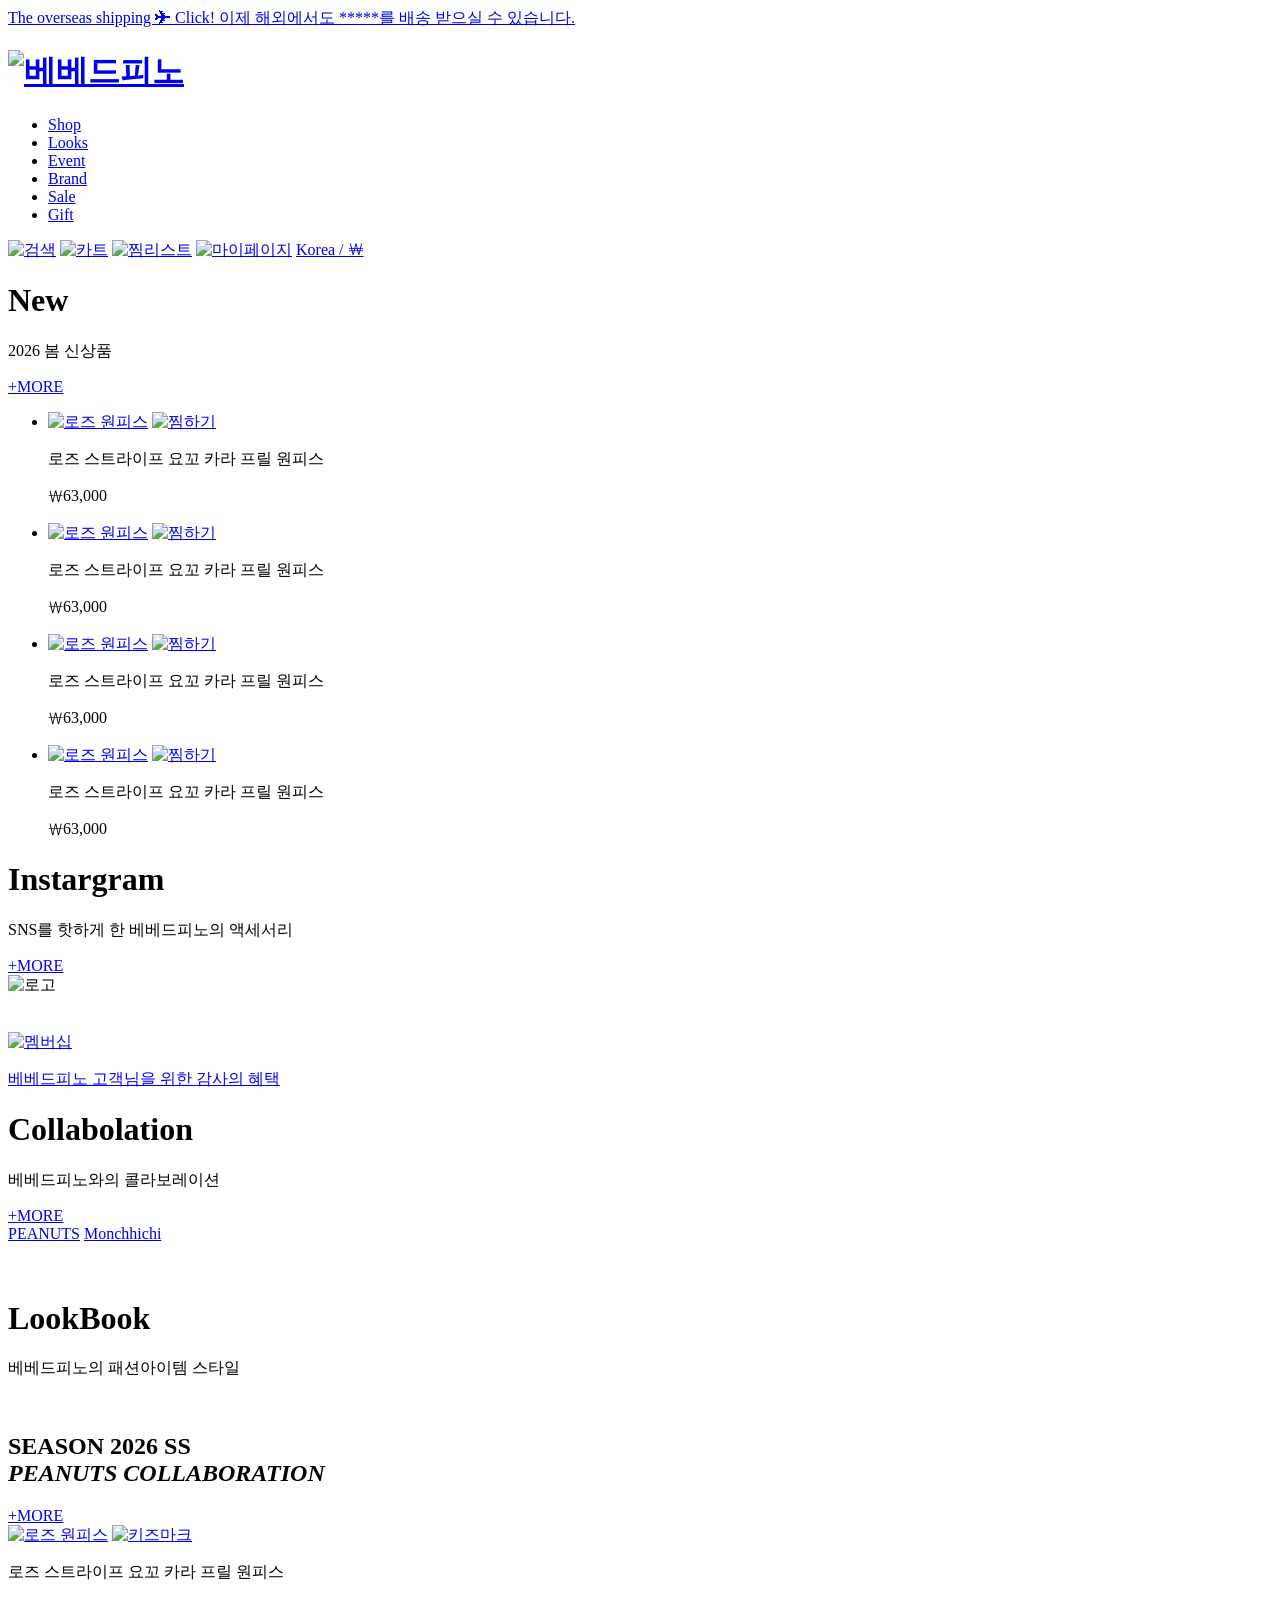
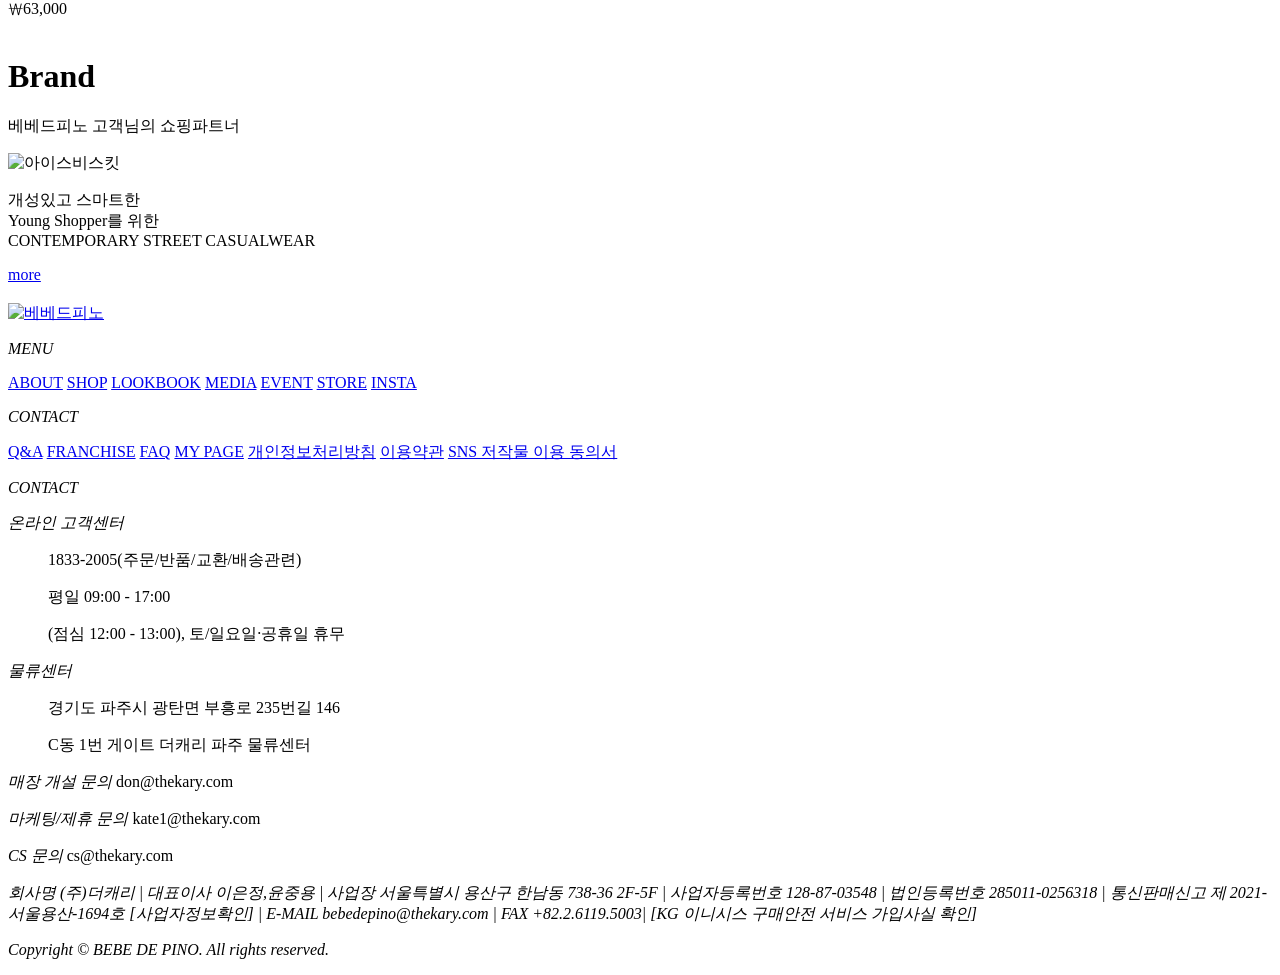
==== index.html @ 5860787b "test" ====
<!DOCTYPE html>
<html lang="ko">
<head>
    <meta charset="UTF-8">
    <meta name="description" content="설렘과 행복 가득한 동화 같은 브랜드.">
    <meta name="keywords" content="아동복, 아기옷, 유아복, 아이들옷, 아이들 유행">
    <link rel="shortcut icon" href="./img/common/logo_r.png" type="image/x-icon">
    <meta name="viewport" content="width=device-width, initial-scale=1.0">
    <title> (포트폴리오) | BxBx Dx xIxO</title>
    <!-- 플러그인, 웹글꼴 연결 -->
    <!-- 개별 사용자 디자인 파일 -->
    <!--swiper 필수 css cdn 연결-->
    <link rel="stylesheet" href="https://unpkg.com/swiper/swiper-bundle.css">
    <link rel="stylesheet" href="https://unpkg.com/swiper/swiper-bundle.min.css">
    <!--swiper 필수 JS cdn 연결-->
    <script src="https://unpkg.com/swiper/swiper-bundle.js"></script>
    <script src="https://unpkg.com/swiper/swiper-bundle.min.js"></script>
    <link rel="stylesheet" href="./styles/reset.css">
    <link rel="stylesheet" href="./styles/common.css">
    <link rel="stylesheet" href="./styles/index.css">
    <link rel="stylesheet" href="./styles/responsive.css">
    <script src="./scripts/common.js" defer></script>
    <script src="./scripts/index.js" defer></script>
</head>
<body>
    <div class="tie_bnr">
        <a href="#">The overseas shipping ✈ Click! 이제 해외에서도 *****를 배송 받으실 수 있습니다.</a>
    </div>
    <div id="wrap">
        <header>
            <div class="top_bnr">
                <div class="bnr_left">
                    <h1>
                        <a href="#" class="bblogo">
                            <img src="./img/common/bb_logo_blk.svg" alt="베베드피노">
                        </a>
                    </h1>
                    <ul class="category">
                        <li><a href="#">Shop</a></li><!-- 테스트 -->
                        <li><a href="#">Looks</a></li>
                        <li><a href="#">Event</a></li>
                        <li><a href="#">Brand</a></li>
                        <li><a href="#">Sale</a></li>
                        <li><a href="#">Gift</a></li>
                    </ul>
                </div>
                <div class="bnr_right">
                    <a href="#"><img src="./img/common/bnr_search.png" alt="검색"></a>
                    <a href="#"><img src="./img/common/bnr_cart.png" alt="카트"></a>
                    <a href="#"><img src="./img/common/bnr_wish.png" alt="찜리스트"></a>
                    <a href="#"><img src="./img/common/bnr_profile.png" alt="마이페이지"></a>
                    <a href="#">Korea / ￦</a>
                </div>
            </div>
            <div id="hero_bnr">
                <div class="swiper heroswiper">
                    <div class="swiper-wrapper">
                        <div class="swiper-slide slide1"></div>
                    </div>
                    <div class="pagi_bar">
                        <div class="pagination pg"></div>
                        <div class="bar bg">
                            <span class="bar"></span>
                        </div>
                    </div>
                </div>
            </div>
        </header>
        <main>
            <div id="new_product" class="section">
                <div class="title">
                    <div class="title_info">
                        <h1>New</h1>
                        <p>2026 봄 신상품</p>
                    </div>
                    <a href="#" class="more_btn"><u>+MORE</u></a>
                </div>
                <div class="container">
                    <ul class="product_new"> <!-- 상품리스트 예시용 1개 -->
                        <li>
                            <div class="p_img">
                                <a href="#" class="new_img"><img src="./img/product/new_01.png" alt="로즈 원피스"></a>
                                <a href="#" class="wish_btn"><img src="./img/product/zzim_btn.svg" alt="찜하기"></a>
                            </div>
                            <div class="p_info">
                                <p>로즈 스트라이프 요꼬 카라 프릴 원피스</p>
                                <p class="price">₩63,000</p>
                            </div>
                        </li>
                        <li>
                            <div class="p_img">
                                <a href="#" class="new_img"><img src="./img/product/new_02.png" alt="로즈 원피스"></a>
                                <a href="#" class="wish_btn"><img src="./img/product/zzim_btn_em.svg" alt="찜하기"></a>
                            </div>
                            <div class="p_info">
                                <p>로즈 스트라이프 요꼬 카라 프릴 원피스</p>
                                <p class="price">₩63,000</p>
                            </div>
                        </li>
                        <li>
                            <div class="p_img">
                                <a href="#" class="new_img"><img src="./img/product/new_03.png" alt="로즈 원피스"></a>
                                <a href="#" class="wish_btn"><img src="./img/product/zzim_btn_em.svg" alt="찜하기"></a>
                            </div>
                            <div class="p_info">
                                <p>로즈 스트라이프 요꼬 카라 프릴 원피스</p>
                                <p class="price">₩63,000</p>
                            </div>
                        </li>
                        <li>
                            <div class="p_img">
                                <a href="#" class="new_img"><img src="./img/product/new_04.png" alt="로즈 원피스"></a>
                                <a href="#" class="wish_btn"><img src="./img/product/zzim_btn_em.svg" alt="찜하기"></a>
                            </div>
                            <div class="p_info">
                                <p>로즈 스트라이프 요꼬 카라 프릴 원피스</p>
                                <p class="price">₩63,000</p>
                            </div>
                        </li>
                    </ul>
                </div>
            </div>
            <div id="insta" class="section">
                <div class="title">
                    <div class="title_info">
                        <h1>Instargram</h1>
                        <p>SNS를 핫하게 한 베베드피노의 액세서리</p>
                    </div>
                    <a href="#" class="more_btn"><u>+MORE</u></a>
                </div>
                <div class="container">
                    <div class="r_logo"><img src="./img/common/bb_logo_red.svg" alt="로고"></div>
                    <div class="insta_right">
                        <div class="insta_right_1">
                            <a href="#"><img src="./img/product/insta_01.png" alt=""></a>
                            <a href="#"><img src="./img/product/insta_02.png" alt=""></a>
                            <a href="#"><img src="./img/product/insta_03.png" alt=""></a>
                        </div>
                        <div class="insta_right_2">
                            <a href="#"><img src="./img/product/insta_04.jpg" alt=""></a>
                            <a href="#"><img src="./img/product/insta_05.jpg" alt=""></a>
                            <a href="#"><img src="./img/product/insta_06.jpg" alt=""></a>
                        </div>
                    </div>
                </div>
            </div>
            <div id="members_bnr" class="section">
                <a href="#">
                    <img src="./img/m_bnr.svg" alt="멤버십">
                    <div class="m_line"></div>
                    <p>베베드피노 고객님을 위한 감사의 혜택</p>
                </a>
            </div>
            <div id="collabo" class="section">
                <div class="title">
                    <div class="title_info">
                        <h1>Collabolation</h1>
                        <p>베베드피노와의 콜라보레이션</p>
                    </div>
                    <a href="#" class="more_btn"><u>+MORE</u></a>
                </div>
                <div class="container">
                    <div class="tab_title">
                        <a href="#" class="p_btn active">PEANUTS</a>
                        <a href="#" class="m_btn">Monchhichi</a>
                    </div>
                    <div class="tab_contents">
                        <div class="contents peanuts">
                            <a href="#" class="collabo_mainlink"></a>
                            <div class="card_imgs">
                                <a href="#" class="p_keyring"></a>
                                <a href="#" class="p_cp"></a>
                                <a href="#" class="p_show"></a>
                            </div>
                        </div>
                        <div class="contents moncch">
                            <a href="#" class="collabo_mainlink"><img src="" alt=""></a>
                            <div class="cardimgs">
                                <a href="#"><img src="" alt=""></a>
                                <a href="#"><img src="" alt=""></a>
                                <a href="#"><img src="" alt=""></a>
                            </div>
                        </div>
                    </div>
                </div>
            </div>
            <div id="lookbook" class="section">
                <div class="title">
                    <div class="title_info">
                        <h1>LookBook</h1>
                        <p>베베드피노의 패션아이템 스타일</p>
                    </div>
                </div>
                <div class="container">
                    <div class="lbmain">
                        <a href="#">
                            <img src="./img/looks/look_main.jpg" alt="">
                        </a>
                    </div>
                    <div class="right_wrap">
                        <div class="slide_title">
                            <h2>SEASON 2026 SS<br><em>PEANUTS COLLABORATION</em></h2>
                            <a href="#" class="more_btn"><u>+MORE</u></a>
                        </div>
                        <div class="swiper lb_swiper">
                            <div class="swiper-wrapper">
                                <div class="swiper-slide slide1">
                                    <div class="p_img">
                                        <a href="#" class="pp_img"><img src="./img/looks/lb01.png" alt="로즈 원피스"></a>
                                        <a href="#" class="kidsmark"><img src="./img/looks/kids.png" alt="키즈마크"></a>
                                    </div>
                                    <div class="p_info">
                                        <p>로즈 스트라이프 요꼬 카라 프릴 원피스</p>
                                        <p class="price">₩63,000</p>
                                    </div>
                                </div>
                                <div class="swiper-slide slide2">
                                    <div class="p_img">
                                        <a href="#" class="pp_img"><img src="./img/looks/lb02.png" alt="로즈 원피스"></a>
                                        <a href="#" class="kidsmark"><img src="./img/looks/kids.png" alt="키즈마크"></a>
                                    </div>
                                    <div class="p_info">
                                        <p>로즈 스트라이프 요꼬 카라 프릴 원피스</p>
                                        <p class="price">₩63,000</p>
                                    </div>
                                </div>
                                <div class="swiper-slide slide3">
                                    <div class="p_img">
                                        <a href="#" class="pp_img"><img src="./img/looks/lb03.png" alt="로즈 원피스"></a>
                                    </div>
                                    <div class="p_info">
                                        <p>로즈 스트라이프 요꼬 카라 프릴 원피스</p>
                                        <p class="price">₩63,000</p>
                                    </div>
                                </div>
                                <div class="swiper-slide slide4">
                                    <div class="p_img">
                                        <a href="#" class="pp_img"><img src="./img/looks/lb04.png" alt="로즈 원피스"></a>
                                    </div>
                                    <div class="p_info">
                                        <p>로즈 스트라이프 요꼬 카라 프릴 원피스</p>
                                        <p class="price">₩63,000</p>
                                    </div>
                                </div>
                            </div>
                        </div>
                        <div class="swiper-pagination web_page"></div>
                    </div>
                </div>
            </div>
            <div id="brand" class="section">
                <div class="title">
                    <div class="title_info">
                        <h1>Brand</h1>
                        <p>베베드피노 고객님의 쇼핑파트너</p>
                    </div>
                </div>
                <div class="container">
                    <div class="swiper brandcard">
                        <div class="swiper-wrapper">
                            <div class="swiper-slide slide1">
                                <div class="slide_blk">
                                    <div class="b_logo">
                                        <img src="./img/brand/brand_01_logo.png" alt="아이스비스킷">
                                    </div>
                                    <p class="brand_info">개성있고 스마트한<br>Young Shopper를 위한<br>CONTEMPORARY STREET CASUALWEAR</p>
                                    <a href="#" class="brand_btn"><p>more</p></a>
                                </div>
                            </div>
                            <div class="swiper-slide slide2">
                                <div class="slide_blk">
                                    <div class="b_logo">
                                        <img src="./img/brand/brand_02_logo.png" alt="베베언더웨어">
                                    </div>
                                    <p class="brand_info">베베드피노의 감성에 어울리는<br>키즈 · 어덜트 라인<br>실내&파자마 스타일 브랜드</p>
                                    <a href="#" class="brand_btn"><p>more</p></a>
                                </div>
                            </div>
                            <div class="swiper-slide slide3">
                                <div class="slide_blk">
                                    <div class="b_logo">
                                        <img src="./img/brand/brand_03_logo.png" alt="퓨마키즈">
                                    </div>
                                    <p class="brand_info">뛰어난 기능성과 섬세한 디자인을 갖춘<br>키즈 라인 전문<br>스포츠&라이프스타일 브랜드</p>
                                    <a href="#" class="brand_btn"><p>more</p></a>
                                </div>
                            </div>
                        </div>
                        <div class="pagi_bar">
                            <div class="pagination pg"></div>
                            <div class="bar bg">
                                <span class="bar"></span>
                            </div>
                        </div>
                    </div>
                </div>
            </div>
        </main>
        <footer>
            <div class="line_zone">
                <div class="logozone">
                    <a href="#"><img src="./img/common/bottom_logo_w.png" alt="베베드피노"></a>
                </div>
                <div class="f_line"></div>
                <div class="f_menu">
                    <p><em>MENU</em></p>
                    <div class="f_bundle">
                        <a href="#">ABOUT</a>
                        <a href="#">SHOP</a>
                        <a href="#">LOOKBOOK</a>
                        <a href="#">MEDIA</a>
                        <a href="#">EVENT</a>
                        <a href="#">STORE</a>
                        <a href="#">INSTA</a>
                    </div>
                </div>
                <div class="f_line"></div>
                <div class="f_contact">
                    <p><em>CONTACT</em></p>
                    <div class="f_bundle">
                        <a href="#">Q&A</a>
                        <a href="#">FRANCHISE</a>
                        <a href="#">FAQ</a>
                        <a href="#">MY PAGE</a>
                        <a href="#">개인정보처리방침</a>
                        <a href="#">이용약관</a>
                        <a href="#">SNS 저작물 이용 동의서</a>
                    </div>
                </div>
                <div class="f_line"></div>
                <div class="f_customer">
                    <p><em>CONTACT</em></p>
                    <div class="f_bundle">
                        <div class="c_center">
                            <dl class="center_o">
                                <dt><em>온라인 고객센터</em></dt>
                                <dd><p>1833-2005(주문/반품/교환/배송관련)</p></dd>
                                <dd><p>평일 09:00 - 17:00</p></dd>
                                <dd><p>(점심 12:00 - 13:00), 토/일요일·공휴일 휴무</p></dd>
                            </dl>
                            <dl class="center_m">
                                <dt><em>물류센터</em></dt>
                                <dd><p>경기도 파주시 광탄면 부흥로 235번길 146</p></dd>
                                <dd><p>C동 1번 게이트 더캐리 파주 물류센터</p></dd>
                            </dl>
                        </div>
                        <div class="c_cs">
                            <p><em>매장 개설 문의 </em>don@thekary.com</p>
                            <p><em>마케팅/제휴 문의 </em>kate1@thekary.com</p>
                            <p><em>CS 문의 </em>cs@thekary.com</p>
                        </div>
                    </div>
                </div>
            </div>
            <address>
                <p>회사명 (주)더캐리 | 대표이사 이은정,윤중용 | 사업장 서울특별시 용산구 한남동 738-36 2F-5F | 사업자등록번호 128-87-03548 | 법인등록번호 285011-0256318 | 통신판매신고 제 2021-서울용산-1694호 [사업자정보확인] | E-MAIL bebedepino@thekary.com | FAX +82.2.6119.5003| [KG 이니시스 구매안전 서비스 가입사실 확인]</p>
                <p>Copyright © BEBE DE PINO. All rights reserved.</p>
            </address>
        </footer>
    </div>
</body>
</html>
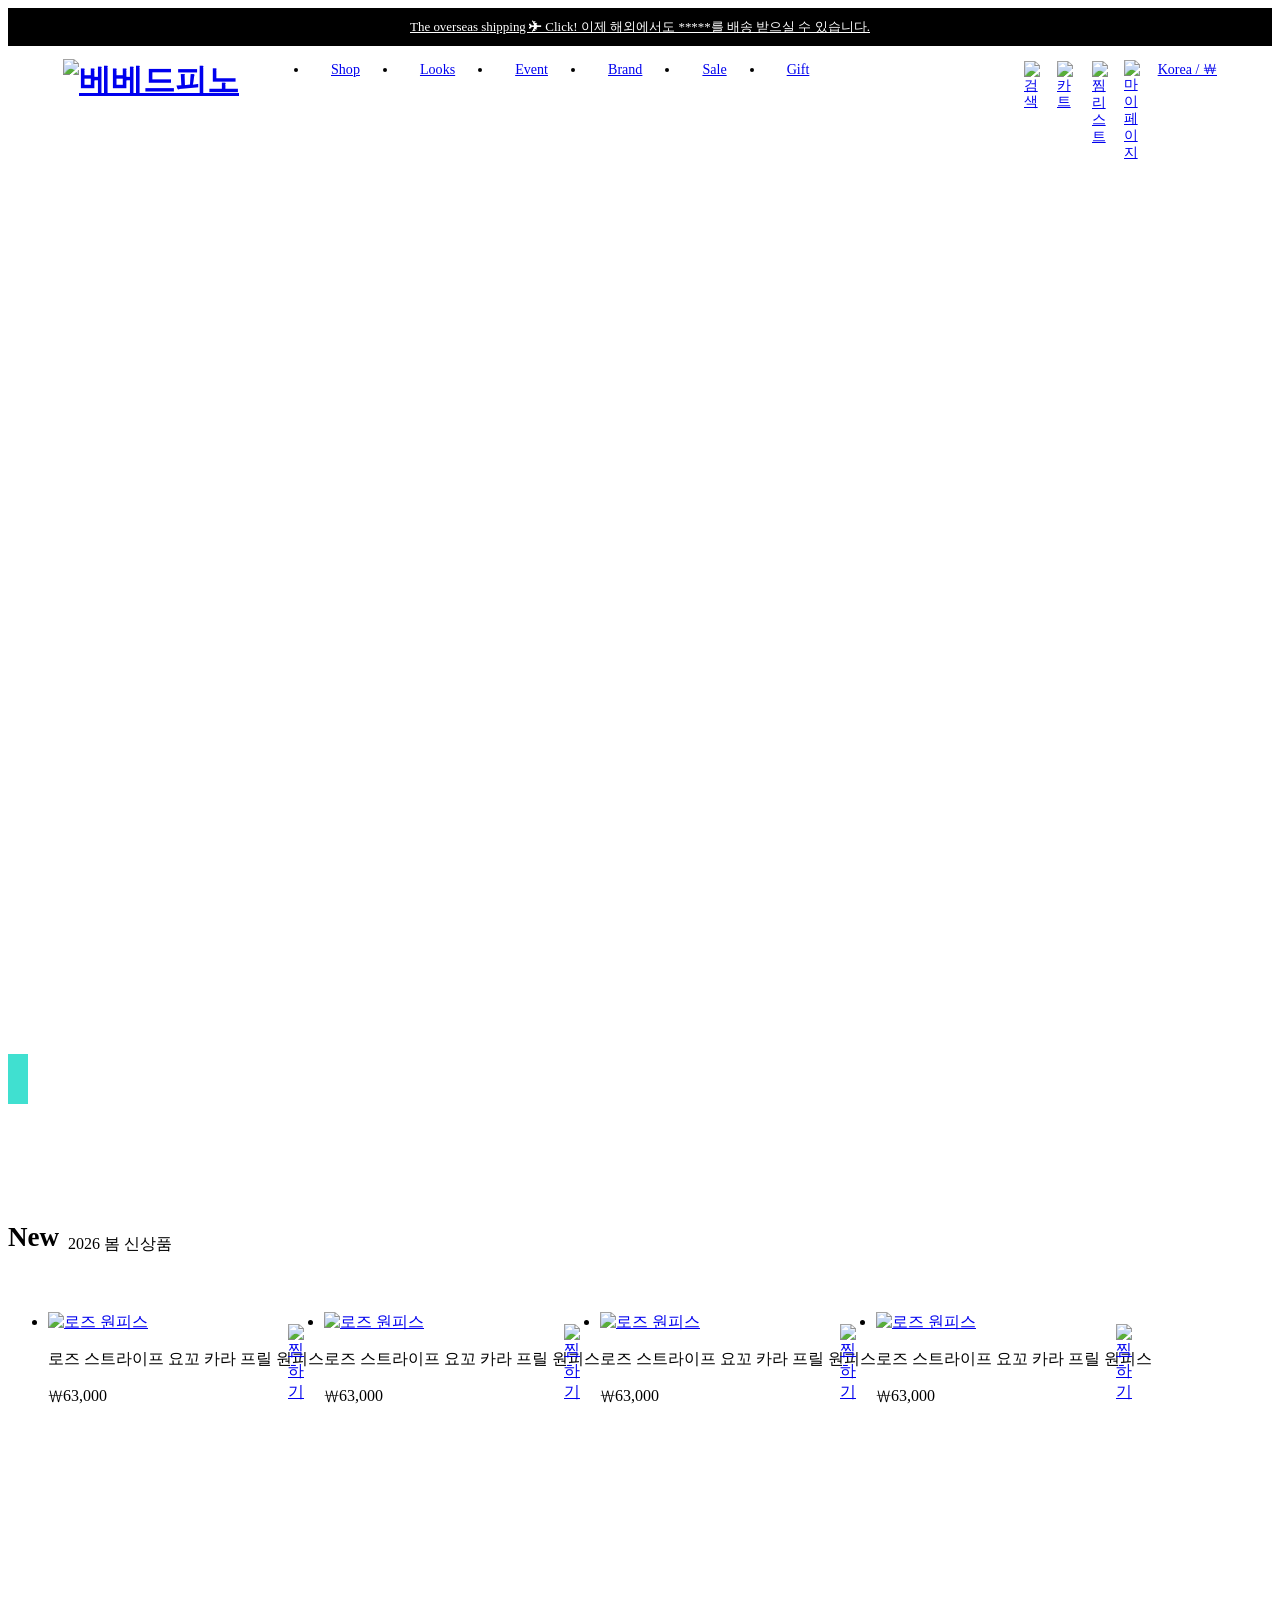
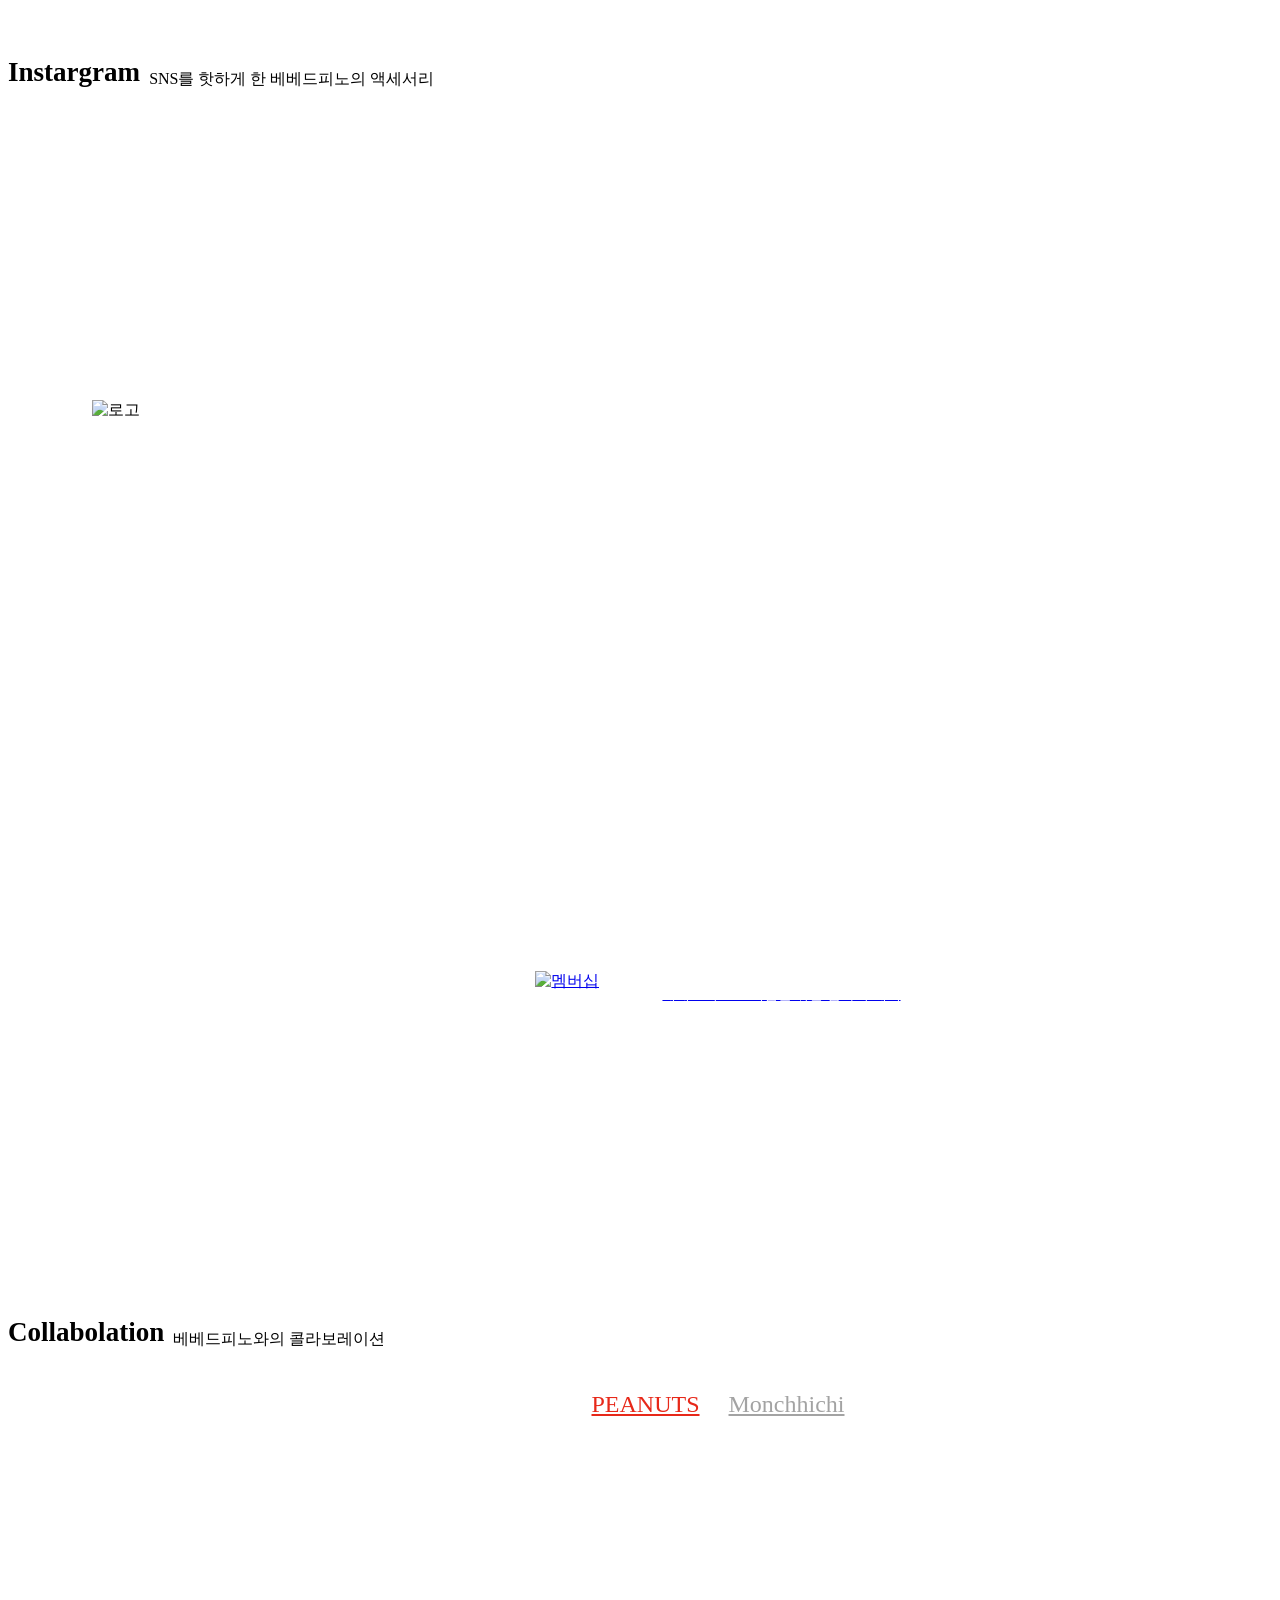
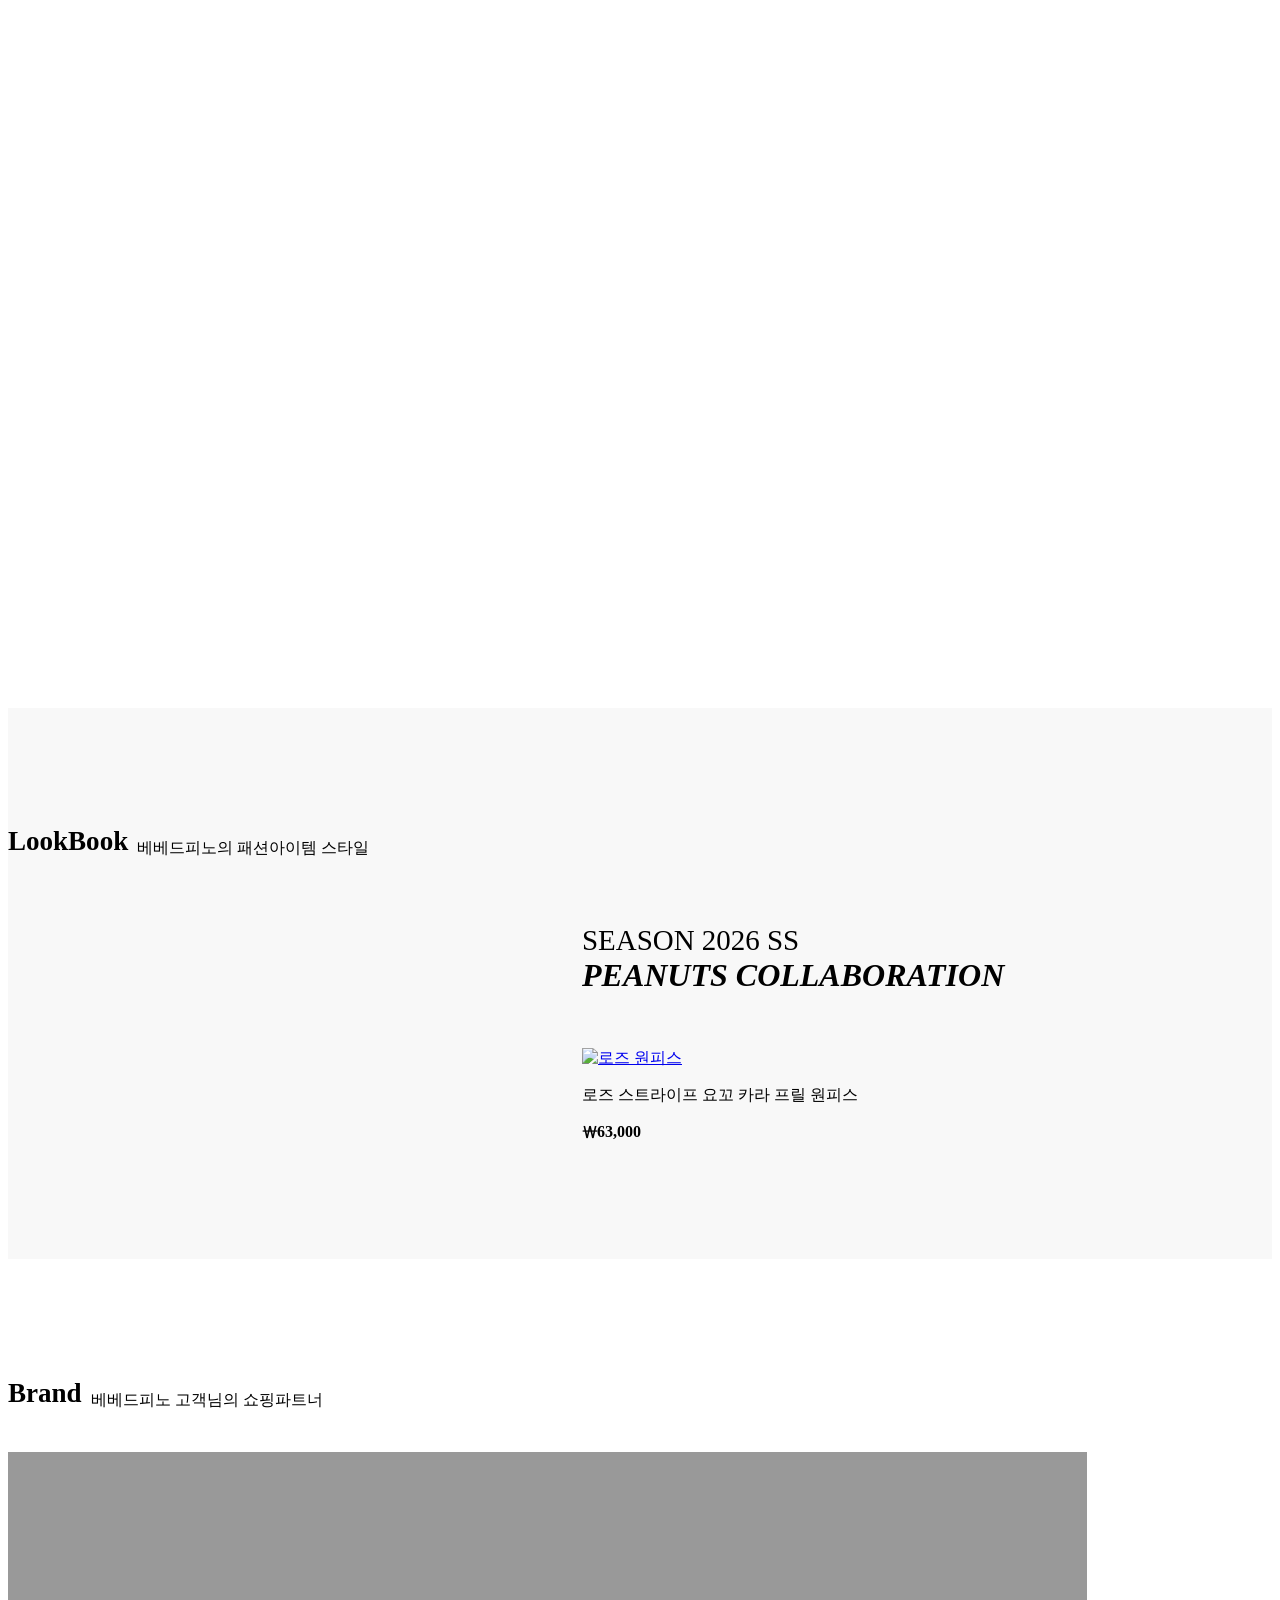
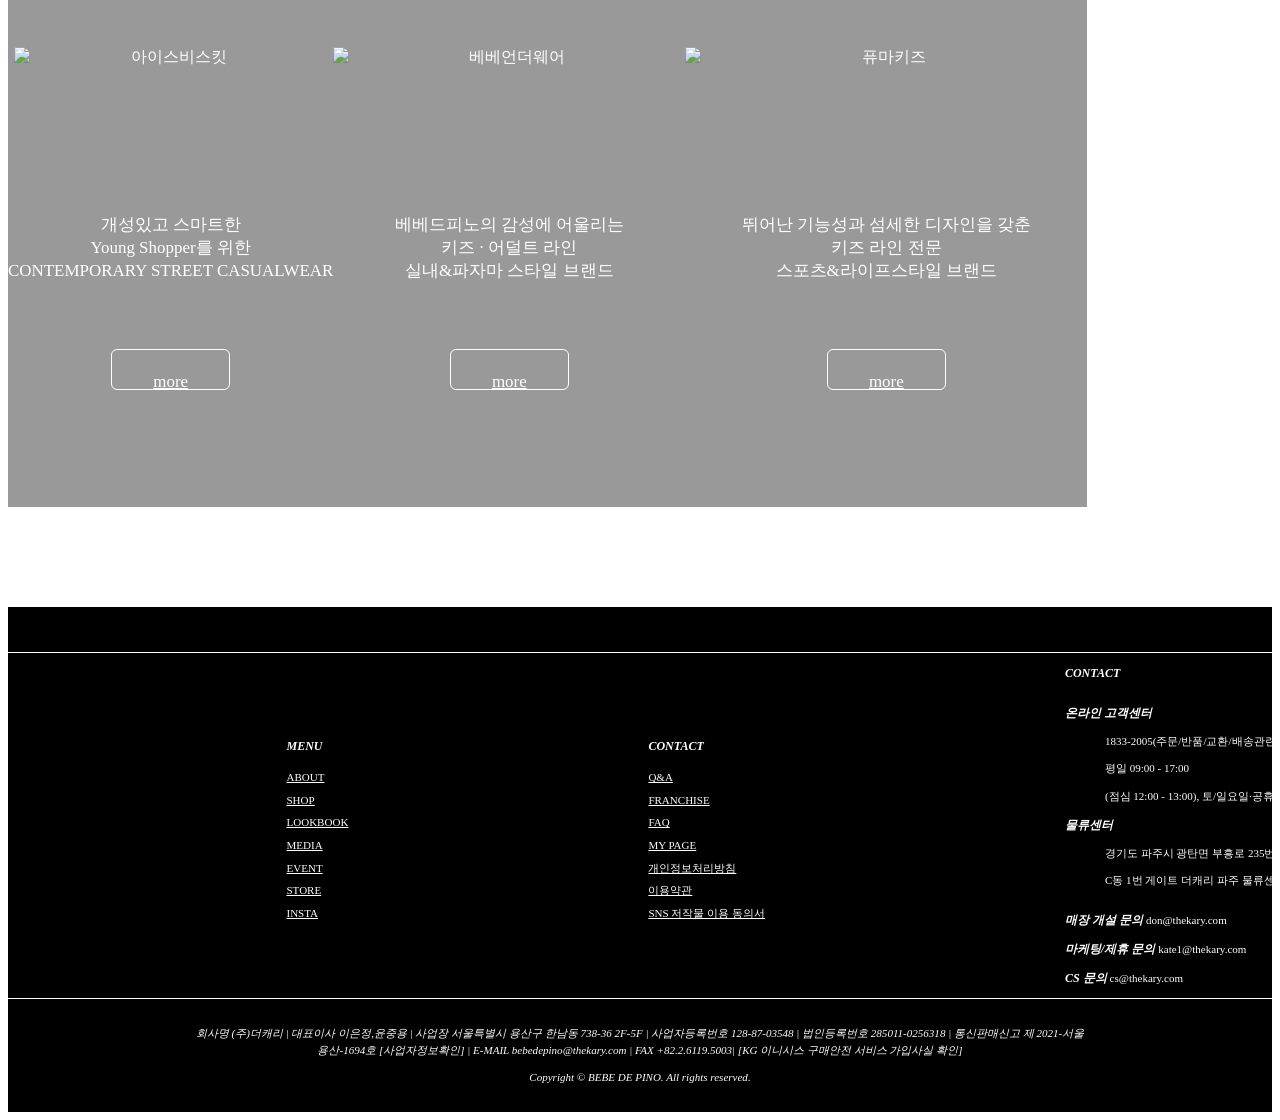
==== commit 56d6f5e7: "test2" ====
--- a/index.html
+++ b/index.html
@@ -35,13 +35,62 @@
                             <img src="./img/common/bb_logo_blk.svg" alt="베베드피노">
                         </a>
                     </h1>
-                    <ul class="category">
-                        <li><a href="#">Shop</a></li><!-- 테스트 -->
-                        <li><a href="#">Looks</a></li>
-                        <li><a href="#">Event</a></li>
-                        <li><a href="#">Brand</a></li>
-                        <li><a href="#">Sale</a></li>
-                        <li><a href="#">Gift</a></li>
+                    <ul class="nav">
+                        <li><a href="#" class="navmain">Shop</a>
+                            <ul class="lnb_depth">
+                                <li><a href="#">신상품</a></li>
+                                <li><a href="#">베스트</a></li>
+                                <li><a href="#">콜라보레이션</a></li>
+                                <li><a href="#">에디션</a></li>
+                                <li><a href="#">웨어</a>
+                                    <ul class="lnb_depth_2">
+                                        <li><a href="#">신생아</a></li>
+                                        <li><a href="#">베이비</a></li>
+                                        <li><a href="#">키즈</a></li>
+                                    </ul>
+                                </li>
+                                <li><a href="#">언더웨어</a></li>
+                                <li><a href="#">액세서리</a></li>
+                                <li><a href="#">리빙</a></li>
+                            </ul>
+                        </li>
+                        <li><a href="#" class="navmain">Looks</a>
+                            <ul class="lnb_depth">
+                                <li><a href="#">룩북</a></li>
+                                <li><a href="#">영상</a></li>
+                                <li><a href="#">미디어</a>
+                                    <ul class="lnb_depth_2">
+                                        <li><a href="#">뉴스</a></li>
+                                        <li><a href="#">매거진</a></li>
+                                        <li><a href="#">이슈</a></li>
+                                        <li><a href="#">베피스타일</a></li>
+                                    </ul>
+                                </li>
+                            </ul>
+                        </li>
+                        <li><a href="#" class="navmain">Event</a>
+                            <ul class="lnb_depth">
+                                <li><a href="#">바로가기<span><img src="./img/common/link.svg" alt=""></span></a></li>
+                            </ul>
+                        </li>
+                        <li><a href="#" class="navmain">Brand</a>
+                            <ul class="lnb_depth">
+                                <li><a href="#">브랜드 소개</a></li>
+                                <li><a href="#">매장</a></li>
+                            </ul>
+                        </li>
+                        <li><a href="#" class="navmain">Sale</a>
+                            <ul class="lnb_depth">
+                                <li><a href="#">시즌 상품</a></li>
+                                <li><a href="#">아울렛</a></li>
+                            </ul>
+                        </li>
+                        <li><a href="#" class="navmain">Gift</a>
+                            <ul class="lnb_depth">
+                                <li><a href="#">사은품</a></li>
+                                <li><a href="#">선물하세요</a></li>
+                            </ul>
+                        </li>
                     </ul>
                 </div>
                 <div class="bnr_right">
@@ -52,6 +101,9 @@
                     <a href="#">Korea / ￦</a>
                 </div>
             </div>
+            <div class="sub_bg"></div><!-- 서브가 나타날때 함께 나타나는 배경 -->
+        </header>
+        <main>
             <div id="hero_bnr">
                 <div class="swiper heroswiper">
                     <div class="swiper-wrapper">
@@ -65,8 +117,6 @@
                     </div>
                 </div>
             </div>
-        </header>
-        <main>
             <div id="new_product" class="section">
                 <div class="title">
                     <div class="title_info">
--- a/styles/common.css
+++ b/styles/common.css
@@ -0,0 +1,206 @@
+/* -------------------------------------------------띠배너 */
+.tie_bnr {
+    background-color: #000000;
+    width: 100%;
+    text-align: center;
+    padding: 9.25px 0;
+}
+.tie_bnr a {
+    font-size: 0.81rem;
+    color: white;
+}
+/* -------------------------------------------------메인~헤더 */
+#wrap {}
+#wrap header {}
+#wrap header .sub_bg {
+    display: none;
+    position: absolute; z-index: 800;
+    background-color: #fcfcfc;
+    width: 100%; height: 440px;
+}
+#wrap header .top_bnr {
+    display: flex; flex-flow: row nowrap;
+    justify-content:space-between; align-items: center;
+    height: 48px;
+    background-color: rgba(255, 255, 255, 0.7);
+    padding: 0 55px;
+    position: relative; z-index: 999;
+}
+#wrap header .top_bnr .bnr_left {
+    display: flex; flex-flow: row nowrap;
+    justify-content:space-between; align-items:center;
+    gap:30px;
+}
+#wrap header .top_bnr .bnr_left h1 {
+    width: 176px; height: 22px;
+}
+#wrap header .top_bnr .bnr_left h1 .bblogo {}
+#wrap header .top_bnr .bnr_left h1 .bblogo img {width: 100%;}
+#wrap header .top_bnr .bnr_left .nav {
+    display: flex; flex-flow: row nowrap;
+    justify-content:space-between; align-items:start;
+    font-size: 0.88rem; line-height: 1.2; font-weight: 500;
+    gap: 16px;
+    position: relative; top:0;
+}
+#wrap header .top_bnr .bnr_left .nav li {
+    text-align:left;
+}
+#wrap header .top_bnr .bnr_left .nav li .navmain {
+    padding: 20px 22px;
+}
+#wrap header .top_bnr .bnr_left .nav li .navmain:hover {
+    border-bottom: 2px solid #E72819;
+    color: #E72819;
+}
+#wrap header .top_bnr .bnr_left .nav li a {
+    font-size: 0.88rem; font-weight: 500; line-height: 1.5;
+}
+#wrap header .top_bnr .bnr_left .nav li .lnb_depth {
+    display: none; flex-flow: column nowrap;
+    text-align:left;
+    margin-top: 40px;
+    gap:18px;
+    position: absolute;
+}
+#wrap header .top_bnr .bnr_left .nav li .lnb_depth > li {
+    margin-left: 22px;
+}
+#wrap header .top_bnr .bnr_left .nav li .lnb_depth li a {
+    display: flex;  flex-flow: row nowrap; align-items: end;
+}
+#wrap header .top_bnr .bnr_left .nav li .lnb_depth li a span {width: 10px;}
+#wrap header .top_bnr .bnr_left .nav li .lnb_depth li a span img {width: 100%;}
+#wrap header .top_bnr .bnr_left .nav li .lnb_depth li .lnb_depth_2 {
+    display: flex; flex-flow: column nowrap;
+    text-align: left;
+    gap:13px;
+    margin-top: 13px;
+}
+#wrap header .top_bnr .bnr_left .nav li .lnb_depth li .lnb_depth_2 li {
+    margin-left: 9px;
+}
+#wrap header .top_bnr .bnr_left .nav li .lnb_depth li .lnb_depth_2 li a {
+    font-size: 0.75rem; font-weight:300; line-height: 1.5;
+}
+#wrap header .top_bnr .bnr_left .nav li .lnb_depth li a img {width: 100%;}
+/* #wrap header .top_bnr .bnr_left .nav li:nth-child(1) {width: 103px;}
+#wrap header .top_bnr .bnr_left .nav li:nth-child(2) {width: 86px;}
+#wrap header .top_bnr .bnr_left .nav li:nth-child(3) {width: 98px;}
+#wrap header .top_bnr .bnr_left .nav li:nth-child(4) {width: 82px;}
+#wrap header .top_bnr .bnr_left .nav li:nth-child(5) {width: 73px;}
+#wrap header .top_bnr .bnr_left .nav li:nth-child(6) {width: 68px;} */
+#wrap header .top_bnr .bnr_right {
+    display: flex; flex-flow: row nowrap;
+    justify-content:space-between; align-items:center;
+    gap: 15px;
+}
+#wrap header .top_bnr .bnr_right a {
+    font-size: 0.88rem; line-height: 1.2; font-weight: 500;
+    height: 18px;
+}
+#wrap header .top_bnr .bnr_right a:nth-child(1) {width: 18px; height: 18px;}
+#wrap header .top_bnr .bnr_right a:nth-child(2) {width: 20px; height: 18px;}
+#wrap header .top_bnr .bnr_right a:nth-child(3) {width: 17px; height: 17px;}
+#wrap header .top_bnr .bnr_right a:nth-child(4) {width: 19px; height: 19px;}
+#wrap header .top_bnr .bnr_right a:nth-child(5) {}
+#wrap header .top_bnr .bnr_right a img {width: 100%;}
+/* -------------------------------------------------메인~섹션별 설정 */
+#wrap main .section {
+    margin: 0 auto;
+    padding: 100px 0;
+    width: 1420px;
+}
+#wrap main .section .title {
+    display: flex; flex-flow: row nowrap;
+    justify-content: space-between; align-items:flex-end;
+    padding-bottom: 25px;
+}
+#wrap main .section .title .title_info {
+    display: flex; flex-flow: row nowrap;
+    justify-content: space-between; align-items:flex-end;
+}
+#wrap main .section .title .title_info h1 {
+    font-size: 1.69rem; font-weight: 600;
+    margin-right: 9px;
+}
+#wrap main .section .title .title_info p {
+    font-size: 1.0rem; font-weight: 300;
+}
+#wrap main .section .title .more_btn {}
+#wrap main * .more_btn u {
+    font-size: 0.69rem; font-weight:500;
+}
+/* -------------------------------------------------footer */
+#wrap footer {
+    background-color: #000;
+    padding-top:45px;
+}
+#wrap footer * {
+    color: #fff;
+    font-size: 0.69rem; font-weight: 200; line-height: 1.5;
+}
+#wrap footer * em {
+    font-size: 0.75rem; font-weight:600; line-height: 1.5;
+}
+
+#wrap footer .line_zone {
+    display: flex; flex-flow: row nowrap;
+    justify-content: center; align-items: center;
+    gap:150px;
+    border-top : 1px solid #fff;
+    border-bottom : 1px solid #fff;
+}
+#wrap footer .line_zone .f_line {
+    background-color: #fff;
+    width: 1px; height:279px;
+}
+#wrap footer .line_zone .logozone {}
+#wrap footer .line_zone .logozone a {}
+#wrap footer .line_zone .logozone a img {width: 100%; height: 86px;}
+#wrap footer .line_zone .f_menu {}
+#wrap footer .line_zone .f_menu p {}
+#wrap footer .line_zone .f_menu p em {}
+#wrap footer .line_zone div .f_bundle {
+    display: flex; flex-flow: column nowrap;
+    width: max-content;
+    margin-top: 6px;
+}
+#wrap footer .line_zone div .f_bundle a {
+    padding: 3px 0;
+}
+#wrap footer .line_zone .f_menu .f_bundle {}
+#wrap footer .line_zone .f_menu .f_bundle a {}
+#wrap footer .line_zone .f_contact {}
+#wrap footer .line_zone .f_contact p {}
+#wrap footer .line_zone .f_contact p em {}
+#wrap footer .line_zone .f_contact .f_bundle {}
+#wrap footer .line_zone .f_contact .f_bundle a {}
+#wrap footer .line_zone .f_customer {}
+#wrap footer .line_zone .f_customer p {}
+#wrap footer .line_zone .f_customer p em {}
+#wrap footer .line_zone .f_customer .f_bundle {}
+#wrap footer .line_zone .f_customer .f_bundle .c_center {}
+#wrap footer .line_zone .f_customer .f_bundle .c_center .center_o {}
+#wrap footer .line_zone .f_customer .f_bundle .c_center .center_o dt {}
+#wrap footer .line_zone .f_customer .f_bundle .c_center .center_o dt em {}
+#wrap footer .line_zone .f_customer .f_bundle .c_center .center_o dd {}
+#wrap footer .line_zone .f_customer .f_bundle .c_center .center_o dd p {}
+#wrap footer .line_zone .f_customer .f_bundle .c_center .center_m {}
+#wrap footer .line_zone .f_customer .f_bundle .c_center .center_m dt {}
+#wrap footer .line_zone .f_customer .f_bundle .c_center .center_m dt em {}
+#wrap footer .line_zone .f_customer .f_bundle .c_center .center_m dd {}
+#wrap footer .line_zone .f_customer .f_bundle .c_center .center_m dd p {}
+#wrap footer .line_zone .f_customer .f_bundle .c_cs {}
+#wrap footer .line_zone .f_customer .f_bundle .c_cs p {}
+#wrap footer .line_zone .f_customer .f_bundle .c_cs p em {}
+#wrap footer address {
+    margin: 0 auto;
+    text-align: center;
+    width: 896px;
+    padding: 15px 0;
+}
+#wrap footer address p {}
+#wrap footer address p:first-child {
+    margin-bottom: 7px;
+}
--- a/styles/index.css
+++ b/styles/index.css
@@ -0,0 +1,295 @@
+/* index.css */
+#wrap main #hero_bnr {}
+#wrap main #hero_bnr .heroswiper {}
+#wrap main #hero_bnr .heroswiper .swiper-wrapper {}
+#wrap main #hero_bnr .heroswiper .swiper-wrapper .swiper-slide {
+    width: 100%;
+    height: 960px;
+}
+#wrap main #hero_bnr .heroswiper .swiper-wrapper .slide1 {
+    background-image: url(../img/herobnr-1.jpg);
+    background-size:cover;
+    background-position: center;
+}
+#wrap main #hero_bnr .heroswiper .swiper-wrapper .slide2 {}
+#wrap main #hero_bnr .heroswiper .swiper-wrapper .slide3 {}
+#wrap main #hero_bnr .heroswiper .pagi_bar {
+    background-color:hsl(0, 100%, 50%);
+    width: 20px; height: 50px;
+}
+#wrap main #hero_bnr .heroswiper .pagi_bar .pg {
+    background-color: turquoise;
+    width: 20px; height: 50px;
+}
+#wrap main #hero_bnr .heroswiper .pagi_bar .bg {
+    background-color: yellow;
+    width: 20px; height: 50px;
+}
+#wrap main #hero_bnr .heroswiper .pagi_bar .bg .bar {
+    background-color: violet;
+    width: 20px; height: 50px;
+}
+#wrap main {}
+#wrap main .section {}
+#wrap main #new_product {}
+#wrap main #new_product .title {}
+#wrap main #new_product .title .title_info {}
+#wrap main #new_product .title .title_info h1 {}
+#wrap main #new_product .title .title_info p {}
+#wrap main #new_product .title .more_btn {}
+#wrap main #new_product .title .more_btn u {}
+#wrap main #new_product .container {}
+#wrap main #new_product .container .product_new {
+    display: flex; flex-flow: row nowrap;
+}
+#wrap main #new_product .container .product_new li {}
+#wrap main #new_product .container .product_new li .p_img {
+    position: relative;
+}
+#wrap main #new_product .container .product_new li .p_img .new_img {}
+#wrap main #new_product .container .product_new li .p_img .new_img img {width: 100%;}
+#wrap main #new_product .container .product_new li .p_img .wish_btn {
+    position: absolute; z-index: 999;
+    top:12px; right: 12px;
+    width: 24px; height: 19.95px;
+}
+#wrap main #new_product .container .product_new li .p_img .wish_btn img {width: 100%;}
+#wrap main #new_product .container .product_new li .p_info {}
+#wrap main #new_product .container .product_new li .p_info p {}
+#wrap main #new_product .container .product_new li .p_info .price {}
+#wrap main #insta {}
+#wrap main #insta .title {}
+#wrap main #insta .title .title_info {}
+#wrap main #insta .title .title_info h1 {}
+#wrap main #insta .title .title_info p {}
+#wrap main #insta .title .more_btn {}
+#wrap main #insta .title .more_btn u {}
+#wrap main #insta .container {
+    display: flex; flex-flow: row nowrap;
+    justify-content: space-between;
+}
+#wrap main #insta .container .r_logo {
+    display: flex;
+    justify-content: center;
+    align-items: center;
+    width: 560px; height:560px;
+}
+#wrap main #insta .container .r_logo img {width: 70%;}
+#wrap main #insta .container .insta_right {
+    display: flex; flex-flow: column nowrap; gap: 10px;
+}
+#wrap main #insta .container .insta_right .insta_right_1,
+#wrap main #insta .container .insta_right .insta_right_2 {
+    display: flex; flex-flow: row nowrap; gap: 10px;
+}
+#wrap main #insta .container .insta_right .insta_right_1 a,
+#wrap main #insta .container .insta_right .insta_right_2 a {
+    width: 270px; height: 270px;
+}
+#wrap main #insta .container .insta_right .insta_right_1 {}
+#wrap main #insta .container .insta_right .insta_right_1 a {}
+#wrap main #insta .container .insta_right .insta_right_1 a img {width: 100%;}
+#wrap main #insta .container .insta_right .insta_right_2 {}
+#wrap main #insta .container .insta_right .insta_right_2 a {}
+#wrap main #insta .container .insta_right .insta_right_2 a img {width: 100%;}
+#wrap main #members_bnr {}
+#wrap main #members_bnr a {
+    display: flex; flex-flow: row nowrap;
+    justify-content: center; align-items: center;
+    width: 100%; height: 208px;
+    background-image: url(../img/member.png);
+    background-size: cover;
+    background-position: center;
+    gap:31px;
+}
+#wrap main #members_bnr a img {width: max-content; height: 48px;}
+#wrap main #members_bnr a .m_line {
+    background-color: #fff;
+    width:1px; height: 8px;}
+#wrap main #members_bnr a p {
+    color: #fff;
+    font-size: 0.88rem; font-weight:500;
+}
+#wrap main #collabo {}
+#wrap main #collabo .title {}
+#wrap main #collabo .title .title_info {}
+#wrap main #collabo .title .title_info h1 {}
+#wrap main #collabo .title .title_info p {}
+#wrap main #collabo .title .more_btn {}
+#wrap main #collabo .title .more_btn u {}
+#wrap main #collabo .container {}
+#wrap main #collabo .container .tab_title {
+    text-align: center;
+    margin-bottom: 30px;
+}
+#wrap main #collabo .container .tab_title a {
+    font-size: 1.50rem; font-weight: 500; color: #a3a3a3;
+    margin-right: 25px;
+}
+#wrap main #collabo .container .tab_title .p_btn.active {
+    color: #E72819; text-decoration:underline;;
+}
+#wrap main #collabo .container .tab_title .m_btn {
+    margin-right: 0px;
+}
+#wrap main #collabo .container .tab_contents {}
+#wrap main #collabo .container .tab_contents .peanuts {}
+#wrap main #collabo .container .tab_contents .moncch {
+    display: none;
+}
+#wrap main #collabo .container .tab_contents .peanuts {
+    display: flex;  flex-flow: row nowrap;
+    justify-content: space-between;
+}
+#wrap main #collabo .container .tab_contents .peanuts * a {
+    background-size: cover;
+    background-position: center;
+}
+#wrap main #collabo .container .tab_contents .peanuts .collabo_mainlink {
+    width: 908px; height: 760px;
+}
+#wrap main #collabo .container .tab_contents .peanuts .collabo_mainlink a {}
+#wrap main #collabo .container .tab_contents .peanuts .card_imgs {
+    display: flex; flex-flow: column nowrap;
+    justify-content: space-between;
+}
+#wrap main #collabo .container .tab_contents .peanuts .card_imgs a {
+    width: 502px; height: 246px;
+}
+#wrap main #collabo .container .tab_contents .peanuts .collabo_mainlink {
+    background-image: url(../img/colla_01.png);
+    background-size: cover;
+    background-position: center;
+}
+#wrap main #collabo .container .tab_contents .peanuts .card_imgs .p_keyring {
+    background-image: url(../img/colla_03.jpg);
+}
+#wrap main #collabo .container .tab_contents .peanuts .card_imgs .p_cp {
+    background-image: url(../img/colla_02.jpg);
+}
+#wrap main #collabo .container .tab_contents .peanuts .card_imgs .p_show {
+    background-image: url(../img/colla_04.png);
+}
+#wrap main #lookbook {
+    background-color: #F8F8F8;
+    width: 100%;
+}
+#wrap main #lookbook .title {
+    margin: 0 auto;
+    width: 1420px;
+}
+#wrap main #lookbook .title .title_info {}
+#wrap main #lookbook .title .title_info h1 {}
+#wrap main #lookbook .title .title_info p {}
+#wrap main #lookbook .container {
+    margin: 0 auto;
+    width: 1420px;
+    display: flex; flex-flow: row nowrap; gap:51px
+
+}
+#wrap main #lookbook .container .lbmain {width: 523px;}
+#wrap main #lookbook .container .lbmain a {}
+#wrap main #lookbook .container .lbmain img {
+    width: 100%;
+}
+#wrap main #lookbook .container .right_wrap {
+    width: 846px;
+}
+#wrap main #lookbook .container .right_wrap .slide_title {
+    display: flex;  flex-flow: row nowrap;
+    justify-content: space-between; align-items: end;
+    margin-bottom: 30px;
+}
+#wrap main #lookbook .container .right_wrap .slide_title h2 {
+    font-size: 1.81rem; font-weight: 300;
+}
+#wrap main #lookbook .container .right_wrap .slide_title h2 em {
+    font-size: 2.0rem; font-weight:600;
+}
+#wrap main #lookbook .container .right_wrap .slide_title .more_btn {}
+#wrap main #lookbook .container .right_wrap .slide_title .more_btn u {}
+#wrap main #lookbook .container .right_wrap .lb_swiper {}
+#wrap main #lookbook .container .right_wrap .lb_swiper .swiper-wrapper {}
+#wrap main #lookbook .container .right_wrap .lb_swiper .swiper-wrapper .swiper-slide {}
+#wrap main #lookbook .container .right_wrap .lb_swiper .swiper-wrapper .swiper-slide .p_img {
+    margin-bottom: 8px;
+}
+#wrap main #lookbook .container .right_wrap .lb_swiper .swiper-wrapper .swiper-slide .p_img .pp_img {
+    position: relative;
+}
+#wrap main #lookbook .container .right_wrap .lb_swiper .swiper-wrapper .swiper-slide .p_img .pp_img img {width: 100%;}
+#wrap main #lookbook .container .right_wrap .lb_swiper .swiper-wrapper .swiper-slide .p_img .kidsmark {
+    position: absolute; z-index: 999;
+    top: 27px; right: 27px;
+    width: 40px; height: 40px;}
+#wrap main #lookbook .container .right_wrap .lb_swiper .swiper-wrapper .swiper-slide .p_img .kidsmark img {width: 100%;}
+#wrap main #lookbook .container .right_wrap .lb_swiper .swiper-wrapper .swiper-slide .p_info {}
+#wrap main #lookbook .container .right_wrap .lb_swiper .swiper-wrapper .swiper-slide .p_info p {
+    font-weight: 300;
+}
+#wrap main #lookbook .container .right_wrap .lb_swiper .swiper-wrapper .swiper-slide .p_info .price {
+    font-weight:600;
+}
+#wrap main #lookbook .container .right_wrap .lb_swiper .swiper-wrapper .slide1 {}
+#wrap main #lookbook .container .right_wrap .lb_swiper .swiper-wrapper .slide2 {}
+#wrap main #lookbook .container .right_wrap .lb_swiper .swiper-wrapper .slide3 {}
+#wrap main #lookbook .container .right_wrap .lb_swiper .swiper-wrapper .slide4 {}
+#wrap main #lookbook .container .right_wrap .pagi_bar {}
+#wrap main #lookbook .container .right_wrap .pagi_bar .pg {}
+#wrap main #lookbook .container .right_wrap .pagi_bar .bg {}
+#wrap main #lookbook .container .right_wrap .pagi_bar .bar {}
+#wrap main #brand {}
+#wrap main #brand .title {}
+#wrap main #brand .title .title_info {}
+#wrap main #brand .title .title_info h1 {}
+#wrap main #brand .title .title_info p {}
+#wrap main #brand .container {}
+#wrap main #brand .container .swiper {}
+#wrap main #brand .container .swiper .swiper-wrapper {}
+#wrap main #brand .container .swiper .swiper-wrapper .swiper-slide {
+    width: max-content; height: 655px;
+    background-position: center;
+    background-size: cover;
+    display: flex;  flex-flow: column nowrap;
+    justify-content: center; align-items: center; gap: 10px;
+}
+#wrap main #brand .container .swiper .swiper-wrapper .swiper-slide * {
+    color: #fff;
+    text-align: center;
+}
+#wrap main #brand .container .swiper .swiper-wrapper .swiper-slide .slide_blk {
+    display: flex; width: 100%; height: 100%; background: rgba(0, 0, 0, 0.4);
+    flex-flow: column nowrap; justify-content: center; align-items: center;
+}
+#wrap main #brand .container .swiper .swiper-wrapper .swiper-slide .slide_blk .b_logo {
+    height: 179px;
+    display: flex;  justify-content: center; align-items: center;
+}
+#wrap main #brand .container .swiper .swiper-wrapper .swiper-slide .slide_blk .b_logo img {width:100%;}
+#wrap main #brand .container .swiper .swiper-wrapper .swiper-slide .slide_blk .brand_info {
+    font-size: 1.06rem; line-height: 1.35; font-weight: 300;
+    padding: 50px 0;
+}
+#wrap main #brand .container .swiper .swiper-wrapper .swiper-slide .slide_blk .brand_btn {
+    border: solid 1px #fff;
+    border-radius: 6px;
+    padding: 4px 41px 0; height: 35px; width: max-content;
+    margin: 0 auto;
+}
+#wrap main #brand .container .swiper .swiper-wrapper .swiper-slide .slide_blk .brand_btn p {
+    font-size: 1.06rem; line-height: 1.35; font-weight: 300;
+}
+#wrap main #brand .container .swiper .swiper-wrapper .slide1 {
+    background-image:url(../img/brand/brand_01.png);
+}
+#wrap main #brand .container .swiper .swiper-wrapper .slide1 .slide_blk .b_logo {width: 313px;}
+#wrap main #brand .container .swiper .swiper-wrapper .slide2 .slide_blk .b_logo {width: 352px;}
+#wrap main #brand .container .swiper .swiper-wrapper .slide3 .slide_blk .b_logo {width: 402px;}
+#wrap main #brand .container .swiper .swiper-wrapper .slide2 {
+    background-image:url(../img/brand/brand_02.png);
+
+}
+#wrap main #brand .container .swiper .swiper-wrapper .slide3 {
+    background-image:url(../img/brand/brand_03.png);
+}
+#wrap main #brand .container .swiper .swiper-pagination {}
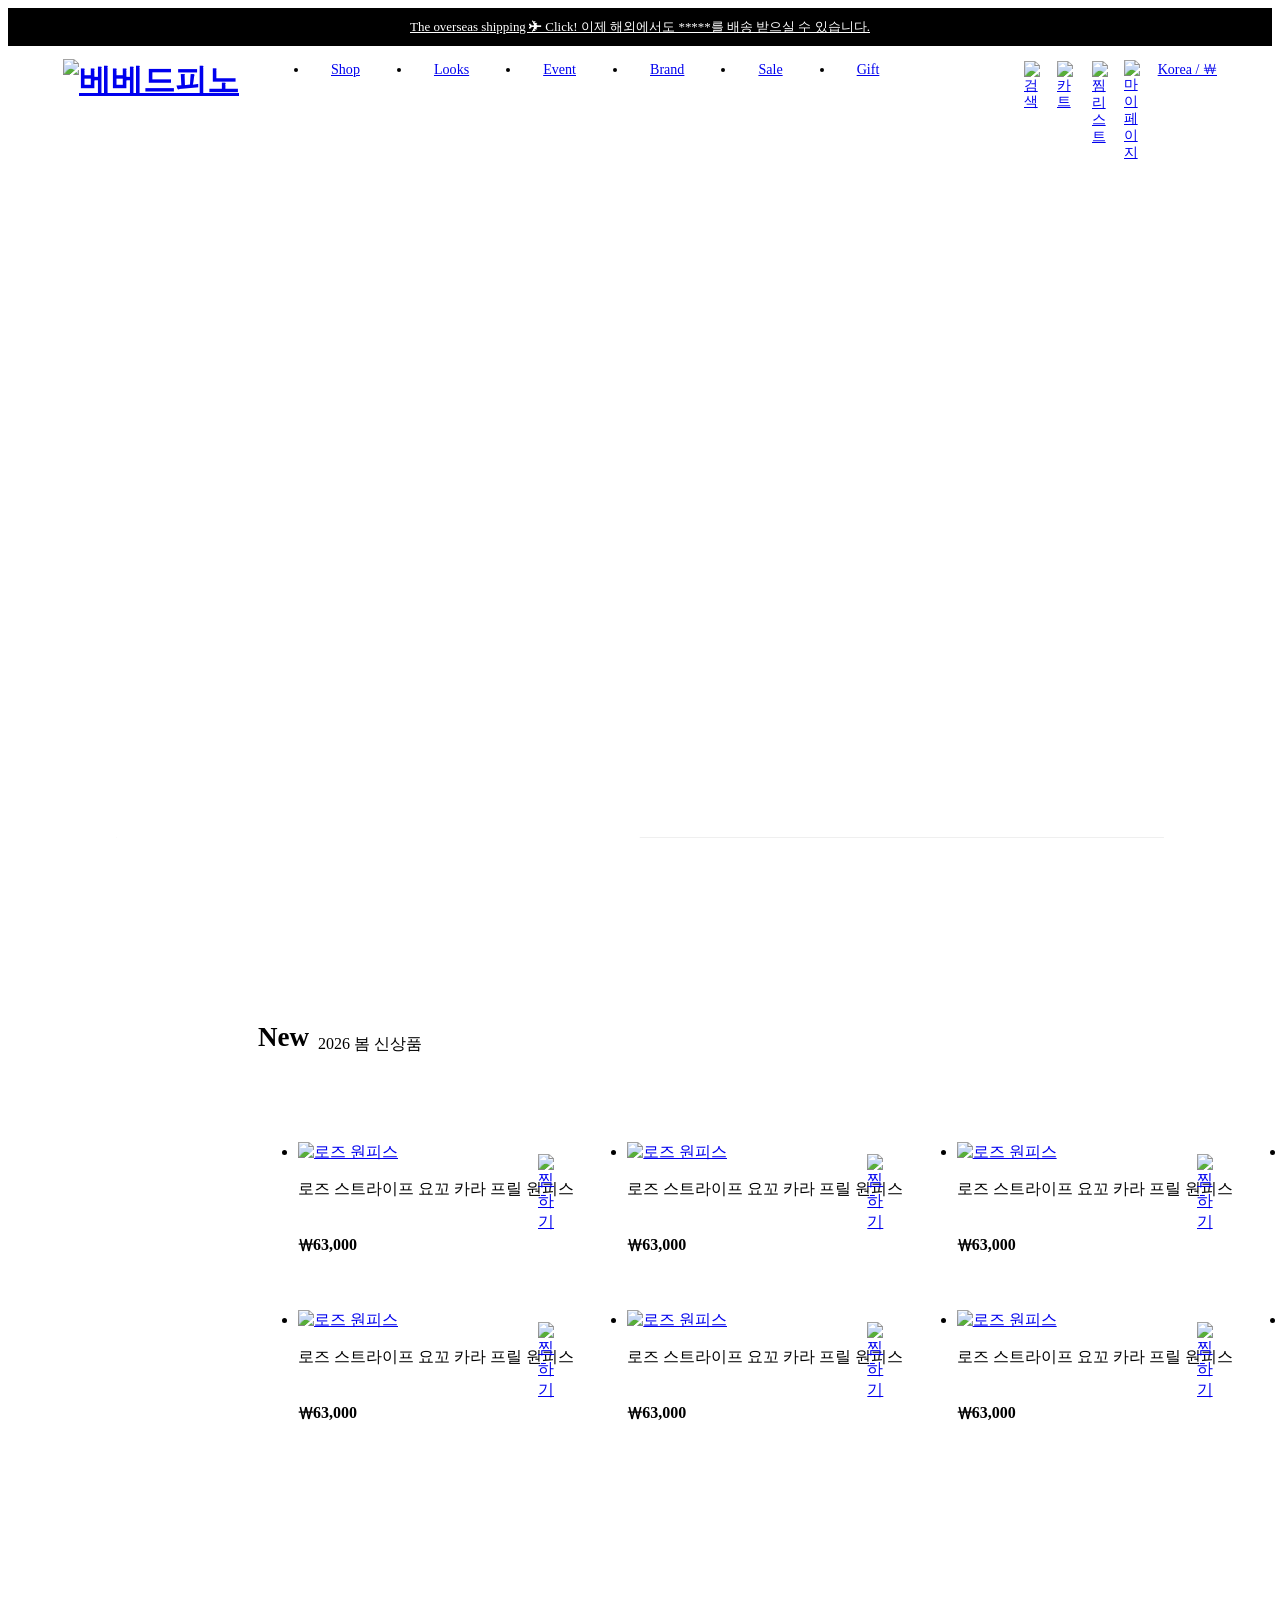
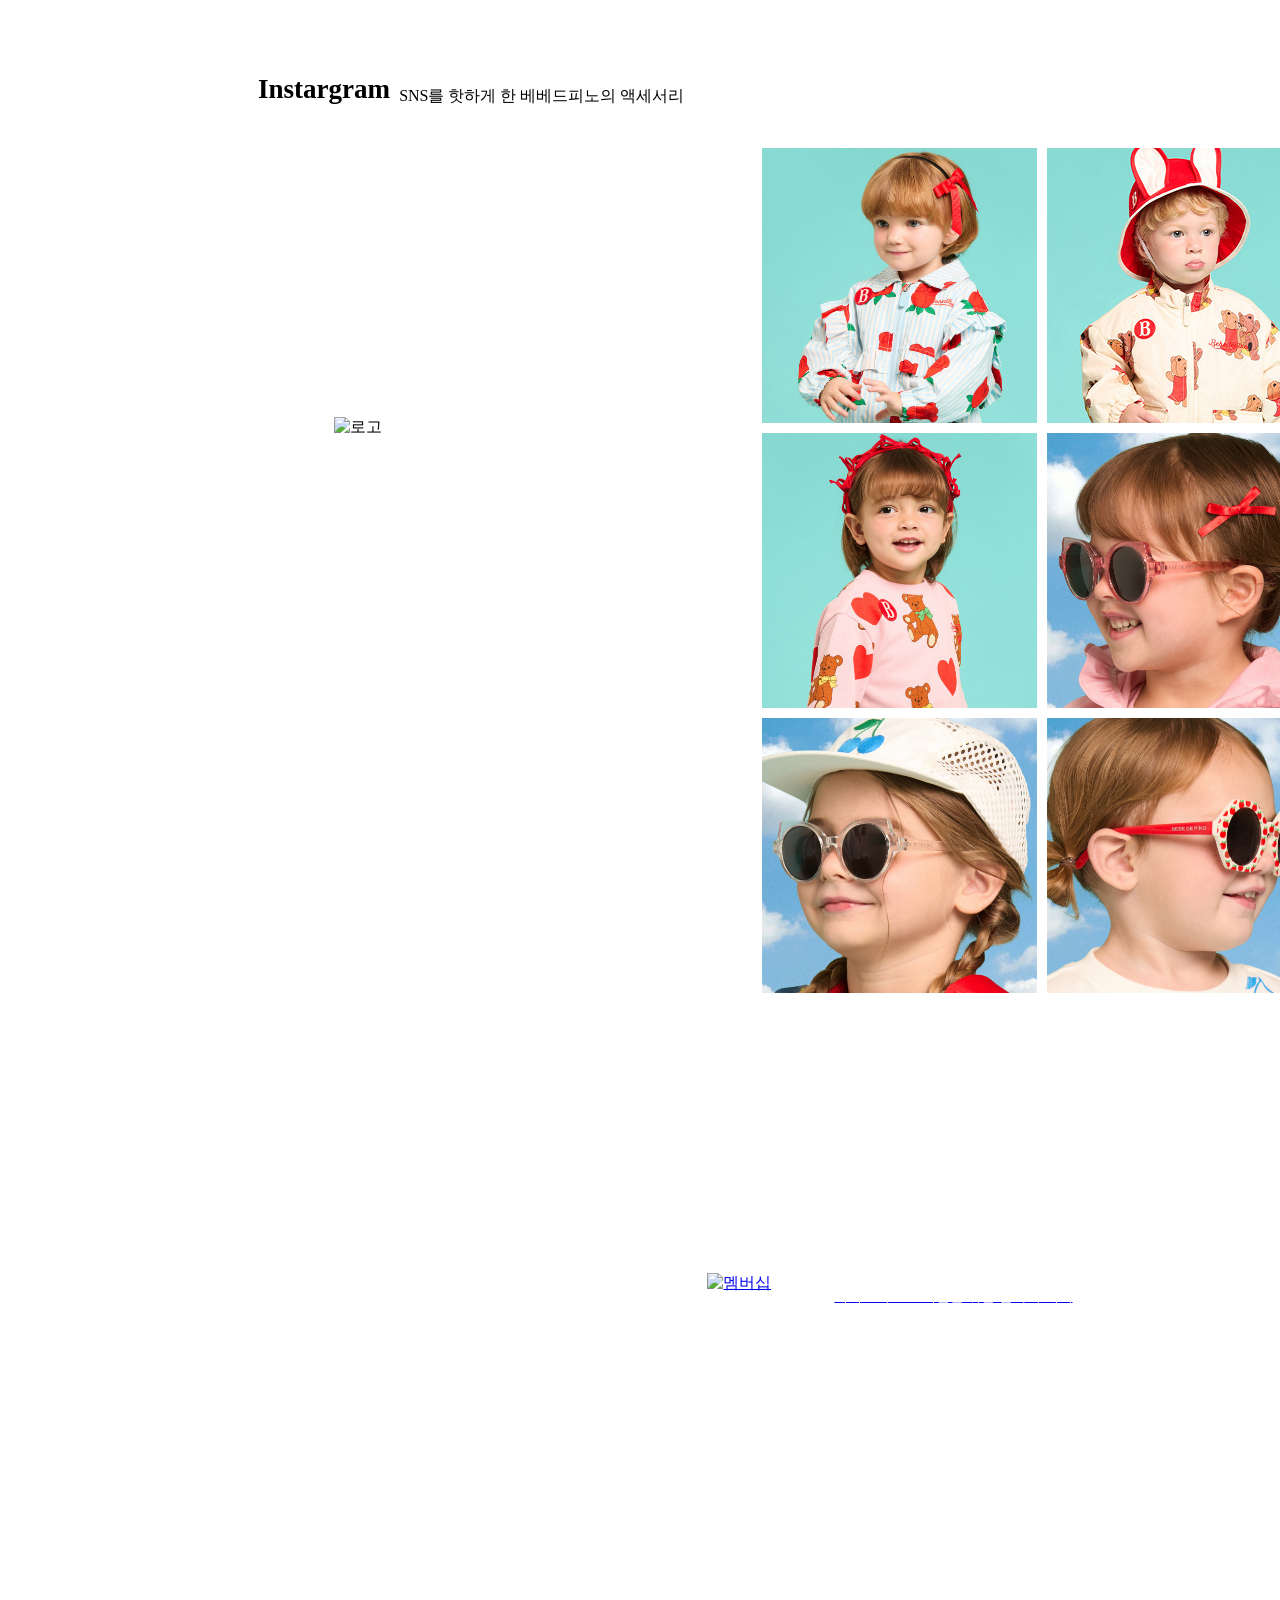
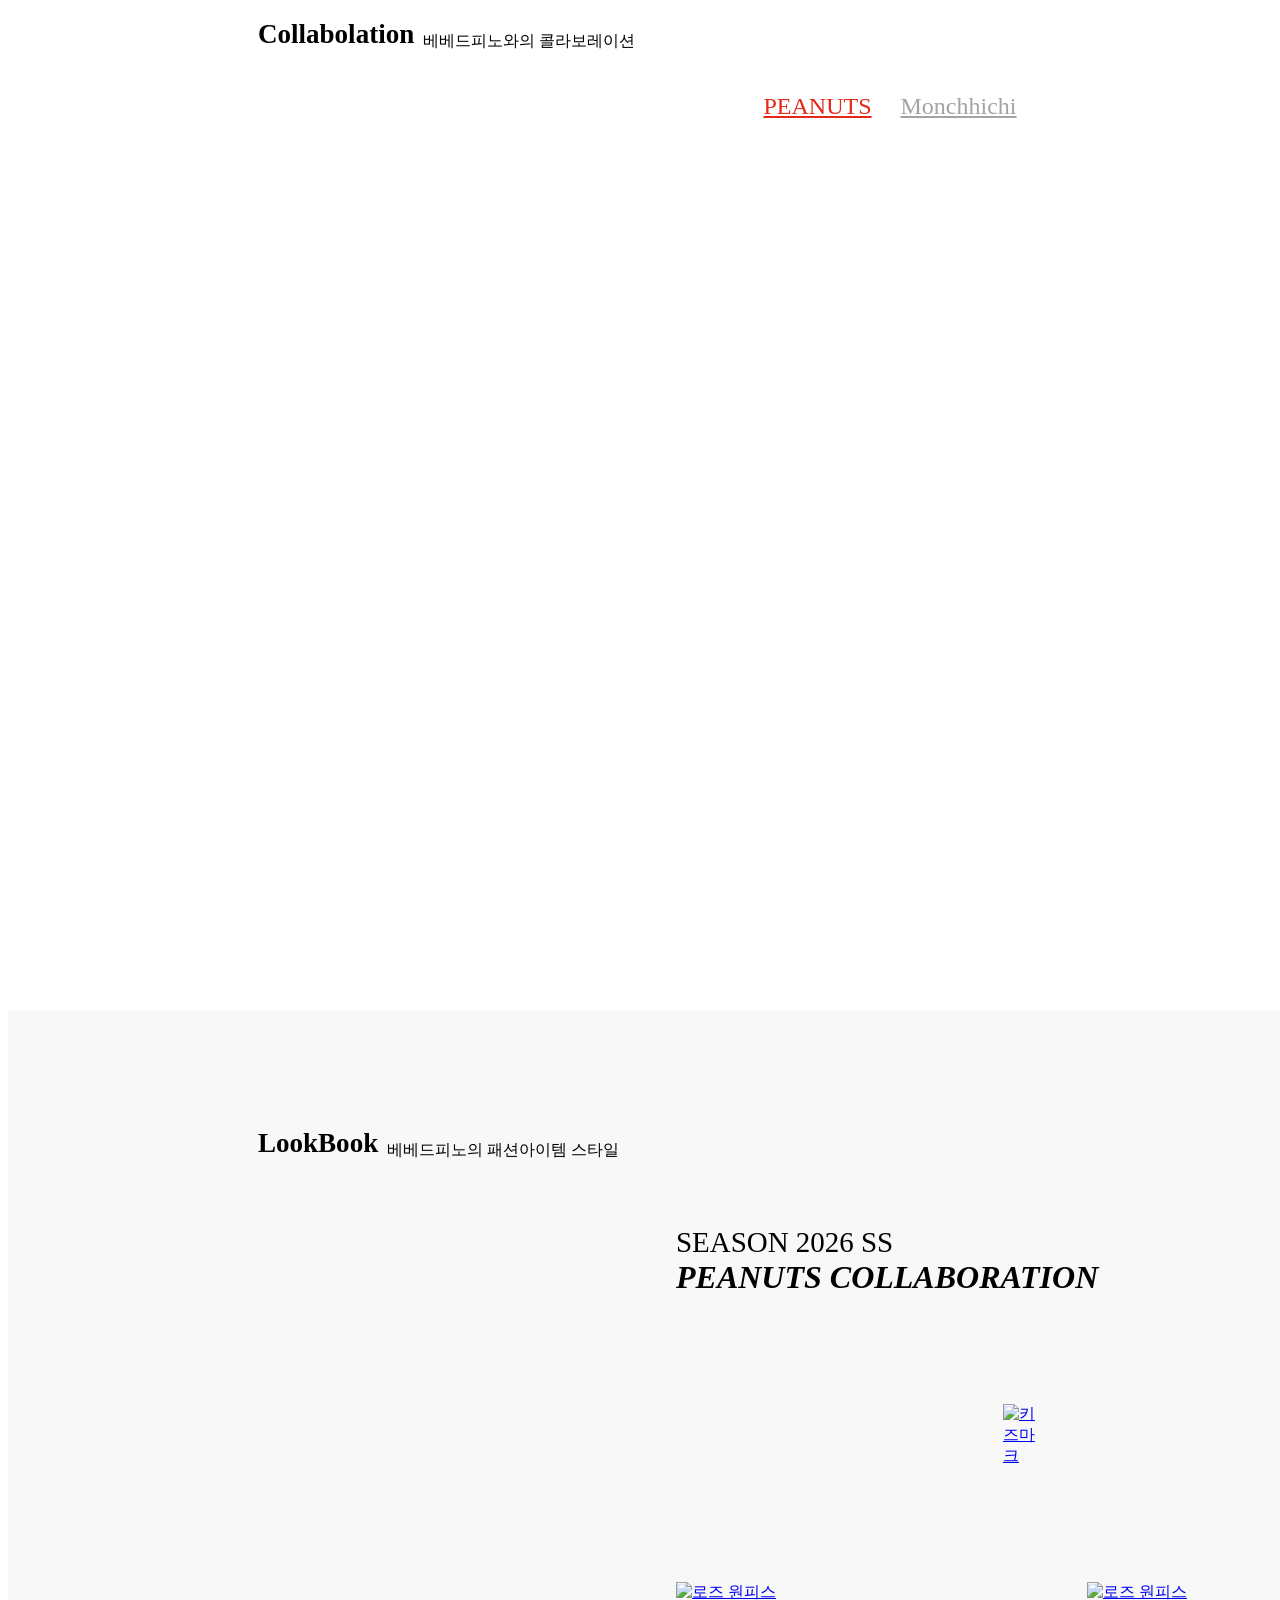
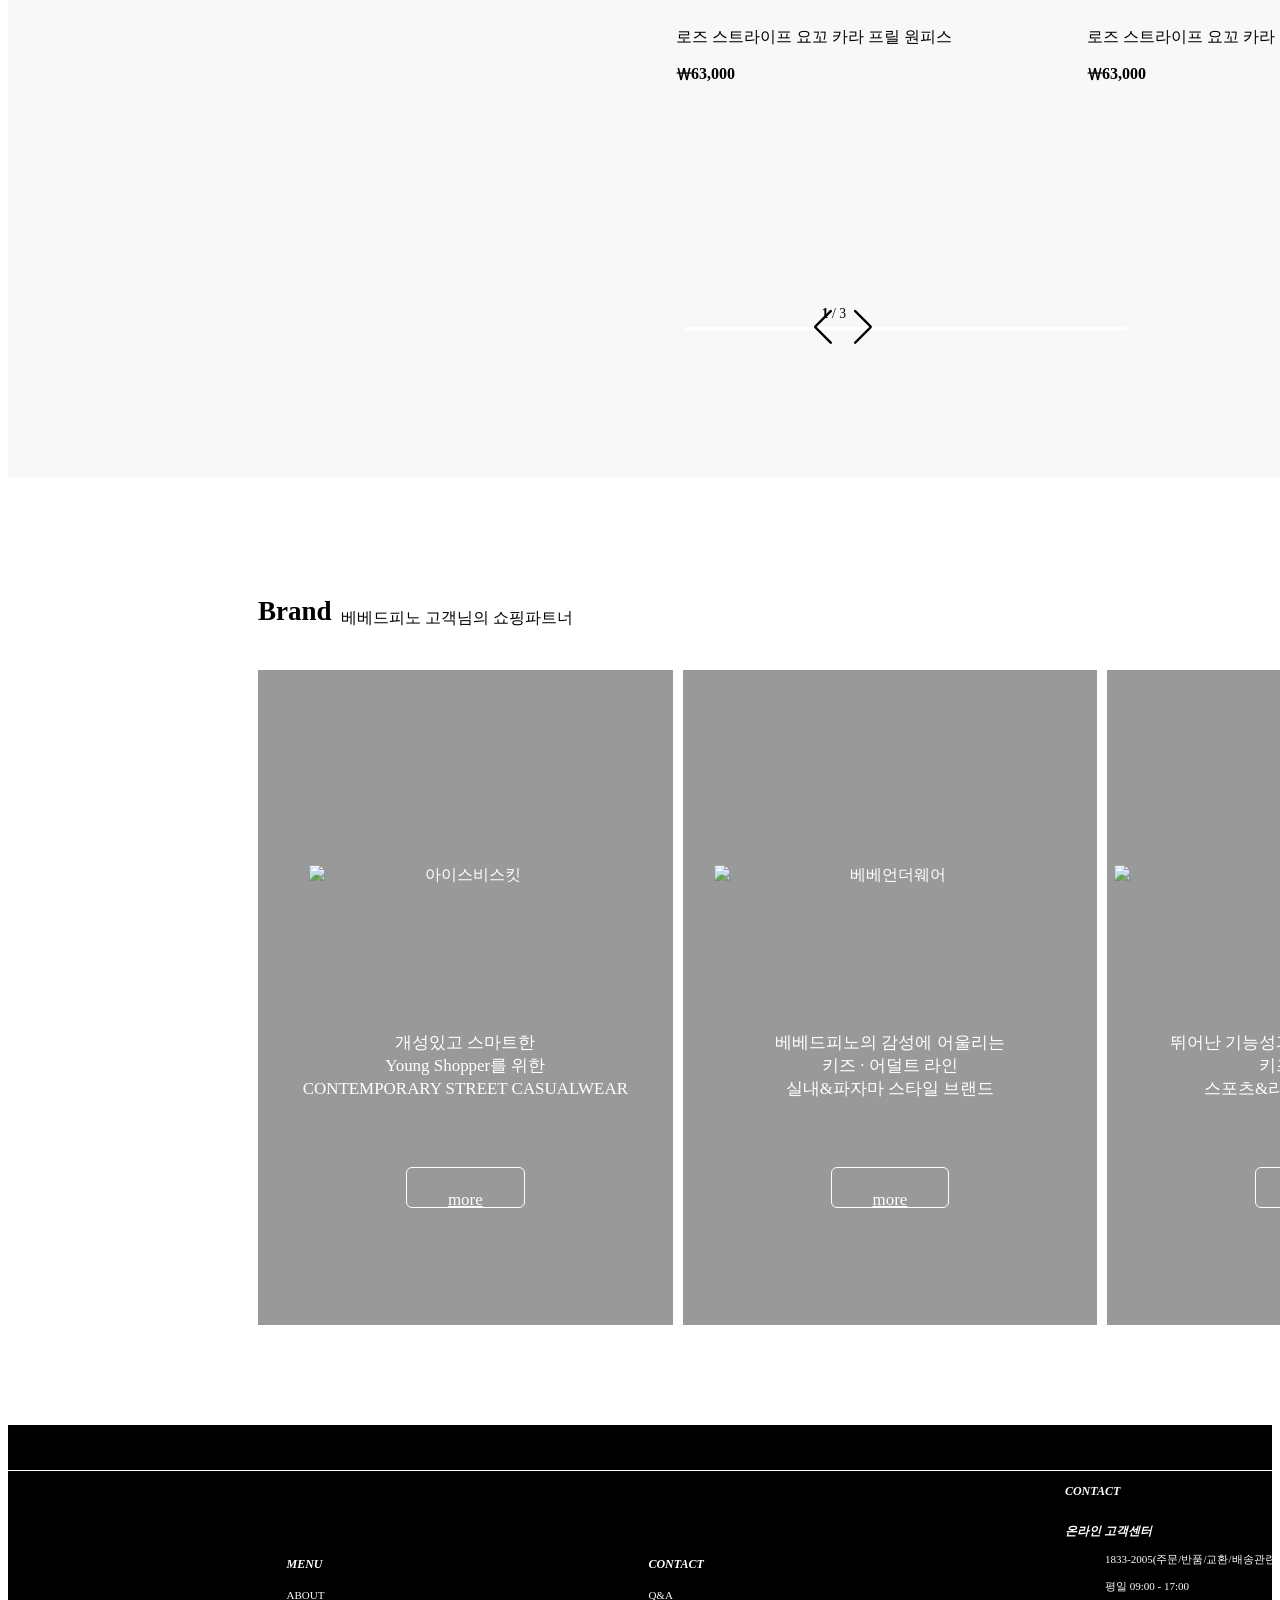
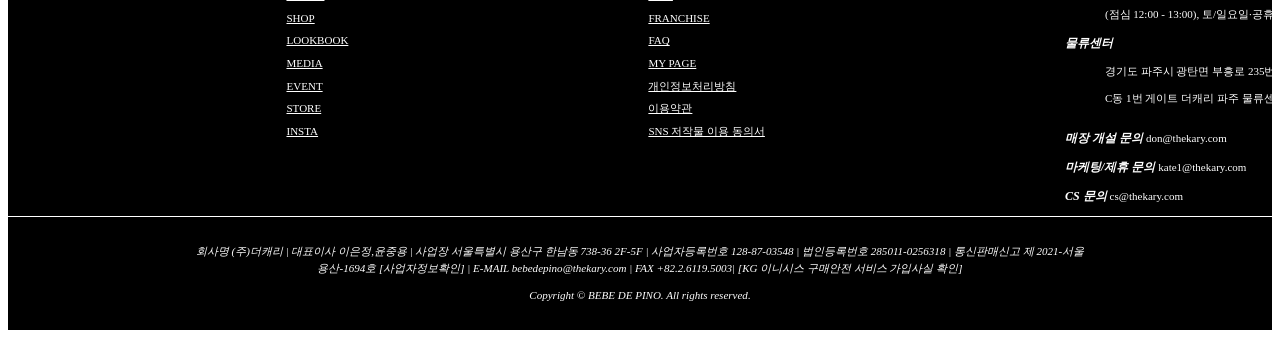
==== commit 8bb287a3: "0417 am" ====
--- a/index.html
+++ b/index.html
@@ -108,12 +108,10 @@
                 <div class="swiper heroswiper">
                     <div class="swiper-wrapper">
                         <div class="swiper-slide slide1"></div>
-                    </div>
-                    <div class="pagi_bar">
-                        <div class="pagination pg"></div>
-                        <div class="bar bg">
-                            <span class="bar"></span>
-                        </div>
+                        <div class="swiper-slide slide2"></div>
+                    </div>
+                    <div class="swiper-scrollbar">
+                        <div class="swiper-scrollbar-drag"></div>
                     </div>
                 </div>
             </div>
@@ -126,7 +124,7 @@
                     <a href="#" class="more_btn"><u>+MORE</u></a>
                 </div>
                 <div class="container">
-                    <ul class="product_new"> <!-- 상품리스트 예시용 1개 -->
+                    <ul class="product_new"> <!-- 상품리스트 -->
                         <li>
                             <div class="p_img">
                                 <a href="#" class="new_img"><img src="./img/product/new_01.png" alt="로즈 원피스"></a>
@@ -160,6 +158,46 @@
                         <li>
                             <div class="p_img">
                                 <a href="#" class="new_img"><img src="./img/product/new_04.png" alt="로즈 원피스"></a>
+                                <a href="#" class="wish_btn"><img src="./img/product/zzim_btn_em.svg" alt="찜하기"></a>
+                            </div>
+                            <div class="p_info">
+                                <p>로즈 스트라이프 요꼬 카라 프릴 원피스</p>
+                                <p class="price">₩63,000</p>
+                            </div>
+                        </li>
+                        <li>
+                            <div class="p_img">
+                                <a href="#" class="new_img"><img src="./img/product/new_05.png" alt="로즈 원피스"></a>
+                                <a href="#" class="wish_btn"><img src="./img/product/zzim_btn_em.svg" alt="찜하기"></a>
+                            </div>
+                            <div class="p_info">
+                                <p>로즈 스트라이프 요꼬 카라 프릴 원피스</p>
+                                <p class="price">₩63,000</p>
+                            </div>
+                        </li>
+                        <li>
+                            <div class="p_img">
+                                <a href="#" class="new_img"><img src="./img/product/new_06.png" alt="로즈 원피스"></a>
+                                <a href="#" class="wish_btn"><img src="./img/product/zzim_btn_em.svg" alt="찜하기"></a>
+                            </div>
+                            <div class="p_info">
+                                <p>로즈 스트라이프 요꼬 카라 프릴 원피스</p>
+                                <p class="price">₩63,000</p>
+                            </div>
+                        </li>
+                        <li>
+                            <div class="p_img">
+                                <a href="#" class="new_img"><img src="./img/product/new_07.png" alt="로즈 원피스"></a>
+                                <a href="#" class="wish_btn"><img src="./img/product/zzim_btn_em.svg" alt="찜하기"></a>
+                            </div>
+                            <div class="p_info">
+                                <p>로즈 스트라이프 요꼬 카라 프릴 원피스</p>
+                                <p class="price">₩63,000</p>
+                            </div>
+                        </li>
+                        <li>
+                            <div class="p_img">
+                                <a href="#" class="new_img"><img src="./img/product/new_08.png" alt="로즈 원피스"></a>
                                 <a href="#" class="wish_btn"><img src="./img/product/zzim_btn_em.svg" alt="찜하기"></a>
                             </div>
                             <div class="p_info">
@@ -181,16 +219,30 @@
                 <div class="container">
                     <div class="r_logo"><img src="./img/common/bb_logo_red.svg" alt="로고"></div>
                     <div class="insta_right">
-                        <div class="insta_right_1">
-                            <a href="#"><img src="./img/product/insta_01.png" alt=""></a>
-                            <a href="#"><img src="./img/product/insta_02.png" alt=""></a>
-                            <a href="#"><img src="./img/product/insta_03.png" alt=""></a>
-                        </div>
-                        <div class="insta_right_2">
-                            <a href="#"><img src="./img/product/insta_04.jpg" alt=""></a>
-                            <a href="#"><img src="./img/product/insta_05.jpg" alt=""></a>
-                            <a href="#"><img src="./img/product/insta_06.jpg" alt=""></a>
-                        </div>
+                        <a href="#">
+                            <img class="ins_hum" src="./img/ins/insta_01.png" alt="">
+                            <img class="ins_ac" src="./img/ins/ins_01.png" alt="">
+                        </a>
+                        <a href="#">
+                            <img class="ins_hum" src="./img/ins/insta_02.png" alt="">
+                            <img class="ins_ac" src="./img/ins/ins_02.png" alt="">
+                        </a>
+                        <a href="#">
+                            <img class="ins_hum" src="./img/ins/insta_03.png" alt="">
+                            <img class="ins_ac" src="./img/ins/ins_03.png" alt="">
+                        </a>
+                        <a href="#">
+                            <img class="ins_hum" src="./img/ins/insta_04.jpg" alt="">
+                            <img class="ins_ac" src="./img/ins/ins_04.png" alt="">
+                        </a>
+                        <a href="#">
+                            <img class="ins_hum" src="./img/ins/insta_05.jpg" alt="">
+                            <img class="ins_ac" src="./img/ins/ins_05.png" alt="">
+                        </a>
+                        <a href="#">
+                            <img class="ins_hum" src="./img/ins/insta_06.jpg" alt="">
+                            <img class="ins_ac" src="./img/ins/ins_06.png" alt="">
+                        </a>
                     </div>
                 </div>
             </div>
@@ -242,59 +294,191 @@
                     </div>
                 </div>
                 <div class="container">
-                    <div class="lbmain">
-                        <a href="#">
-                            <img src="./img/looks/look_main.jpg" alt="">
-                        </a>
-                    </div>
-                    <div class="right_wrap">
-                        <div class="slide_title">
-                            <h2>SEASON 2026 SS<br><em>PEANUTS COLLABORATION</em></h2>
-                            <a href="#" class="more_btn"><u>+MORE</u></a>
-                        </div>
-                        <div class="swiper lb_swiper">
-                            <div class="swiper-wrapper">
-                                <div class="swiper-slide slide1">
-                                    <div class="p_img">
-                                        <a href="#" class="pp_img"><img src="./img/looks/lb01.png" alt="로즈 원피스"></a>
-                                        <a href="#" class="kidsmark"><img src="./img/looks/kids.png" alt="키즈마크"></a>
-                                    </div>
-                                    <div class="p_info">
-                                        <p>로즈 스트라이프 요꼬 카라 프릴 원피스</p>
-                                        <p class="price">₩63,000</p>
-                                    </div>
-                                </div>
-                                <div class="swiper-slide slide2">
-                                    <div class="p_img">
-                                        <a href="#" class="pp_img"><img src="./img/looks/lb02.png" alt="로즈 원피스"></a>
-                                        <a href="#" class="kidsmark"><img src="./img/looks/kids.png" alt="키즈마크"></a>
-                                    </div>
-                                    <div class="p_info">
-                                        <p>로즈 스트라이프 요꼬 카라 프릴 원피스</p>
-                                        <p class="price">₩63,000</p>
-                                    </div>
-                                </div>
-                                <div class="swiper-slide slide3">
-                                    <div class="p_img">
-                                        <a href="#" class="pp_img"><img src="./img/looks/lb03.png" alt="로즈 원피스"></a>
-                                    </div>
-                                    <div class="p_info">
-                                        <p>로즈 스트라이프 요꼬 카라 프릴 원피스</p>
-                                        <p class="price">₩63,000</p>
-                                    </div>
-                                </div>
-                                <div class="swiper-slide slide4">
-                                    <div class="p_img">
-                                        <a href="#" class="pp_img"><img src="./img/looks/lb04.png" alt="로즈 원피스"></a>
-                                    </div>
-                                    <div class="p_info">
-                                        <p>로즈 스트라이프 요꼬 카라 프릴 원피스</p>
-                                        <p class="price">₩63,000</p>
-                                    </div>
-                                </div>
-                            </div>
-                        </div>
-                        <div class="swiper-pagination web_page"></div>
+                    <div class="swiper bigbdle">
+                        <div class="swiper-wrapper bigwrapper">
+                            <div class="swiper-slide slide1">
+                                <div class="lbmain">
+                                    <a href="#">
+                                        <img src="./img/looks/look_main.jpg" alt="">
+                                    </a>
+                                </div>
+                                <div class="right_wrap">
+                                    <div class="slide_title">
+                                        <h2>SEASON 2026 SS<br><em>PEANUTS COLLABORATION</em></h2>
+                                        <a href="#" class="more_btn"><u>+MORE</u></a>
+                                    </div>
+                                    <div class="swiper lb_swiper">
+                                        <div class="swiper-wrapper">
+                                            <div class="swiper-slide slide1">
+                                                <div class="p_img">
+                                                    <a href="#" class="pp_img"><img src="./img/looks/lb01.png" alt="로즈 원피스"></a>
+                                                    <a href="#" class="kidsmark"><img src="./img/looks/kids.png" alt="키즈마크"></a>
+                                                </div>
+                                                <div class="p_info">
+                                                    <p>로즈 스트라이프 요꼬 카라 프릴 원피스</p>
+                                                    <p class="price">₩63,000</p>
+                                                </div>
+                                            </div>
+                                            <div class="swiper-slide slide2">
+                                                <div class="p_img">
+                                                    <a href="#" class="pp_img"><img src="./img/looks/lb02.png" alt="로즈 원피스"></a>
+                                                    <a href="#" class="kidsmark"><img src="./img/looks/kids.png" alt="키즈마크"></a>
+                                                </div>
+                                                <div class="p_info">
+                                                    <p>로즈 스트라이프 요꼬 카라 프릴 원피스</p>
+                                                    <p class="price">₩63,000</p>
+                                                </div>
+                                            </div>
+                                            <div class="swiper-slide slide3">
+                                                <div class="p_img">
+                                                    <a href="#" class="pp_img"><img src="./img/looks/lb03.png" alt="로즈 원피스"></a>
+                                                </div>
+                                                <div class="p_info">
+                                                    <p>로즈 스트라이프 요꼬 카라 프릴 원피스</p>
+                                                    <p class="price">₩63,000</p>
+                                                </div>
+                                            </div>
+                                            <div class="swiper-slide slide4">
+                                                <div class="p_img">
+                                                    <a href="#" class="pp_img"><img src="./img/looks/lb04.png" alt="로즈 원피스"></a>
+                                                </div>
+                                                <div class="p_info">
+                                                    <p>로즈 스트라이프 요꼬 카라 프릴 원피스</p>
+                                                    <p class="price">₩63,000</p>
+                                                </div>
+                                            </div>
+                                        </div>
+                                        <div class="swiper-scrollbar">
+                                            <div class="swiper-scrollbar-drag"></div>
+                                        </div>
+                                        <!--  -->
+                                    </div>
+                                </div>
+                            </div>
+                            <div class="swiper-slide slide2">
+                                <div class="lbmain">
+                                    <a href="#">
+                                        <img src="./img/looks/look_main.jpg" alt="">
+                                    </a>
+                                </div>
+                                <div class="right_wrap">
+                                    <div class="slide_title">
+                                        <h2>SEASON 2026 SS<br><em>PEANUTS COLLABORATION</em></h2>
+                                        <a href="#" class="more_btn"><u>+MORE</u></a>
+                                    </div>
+                                    <div class="swiper lb_swiper">
+                                        <div class="swiper-wrapper">
+                                            <div class="swiper-slide slide1">
+                                                <div class="p_img">
+                                                    <a href="#" class="pp_img"><img src="./img/looks/lb01.png" alt="로즈 원피스"></a>
+                                                    <a href="#" class="kidsmark"><img src="./img/looks/kids.png" alt="키즈마크"></a>
+                                                </div>
+                                                <div class="p_info">
+                                                    <p>로즈 스트라이프 요꼬 카라 프릴 원피스</p>
+                                                    <p class="price">₩63,000</p>
+                                                </div>
+                                            </div>
+                                            <div class="swiper-slide slide2">
+                                                <div class="p_img">
+                                                    <a href="#" class="pp_img"><img src="./img/looks/lb02.png" alt="로즈 원피스"></a>
+                                                    <a href="#" class="kidsmark"><img src="./img/looks/kids.png" alt="키즈마크"></a>
+                                                </div>
+                                                <div class="p_info">
+                                                    <p>로즈 스트라이프 요꼬 카라 프릴 원피스</p>
+                                                    <p class="price">₩63,000</p>
+                                                </div>
+                                            </div>
+                                            <div class="swiper-slide slide3">
+                                                <div class="p_img">
+                                                    <a href="#" class="pp_img"><img src="./img/looks/lb03.png" alt="로즈 원피스"></a>
+                                                </div>
+                                                <div class="p_info">
+                                                    <p>로즈 스트라이프 요꼬 카라 프릴 원피스</p>
+                                                    <p class="price">₩63,000</p>
+                                                </div>
+                                            </div>
+                                            <div class="swiper-slide slide4">
+                                                <div class="p_img">
+                                                    <a href="#" class="pp_img"><img src="./img/looks/lb04.png" alt="로즈 원피스"></a>
+                                                </div>
+                                                <div class="p_info">
+                                                    <p>로즈 스트라이프 요꼬 카라 프릴 원피스</p>
+                                                    <p class="price">₩63,000</p>
+                                                </div>
+                                            </div>
+                                        </div>
+                                        <div class="swiper-scrollbar">
+                                            <div class="swiper-scrollbar-drag"></div>
+                                        </div>
+                                        <!--  -->
+                                    </div>
+                                </div>
+                            </div>
+                            <div class="swiper-slide slide3">
+                                <div class="lbmain">
+                                    <a href="#">
+                                        <img src="./img/looks/look_main.jpg" alt="">
+                                    </a>
+                                </div>
+                                <div class="right_wrap">
+                                    <div class="slide_title">
+                                        <h2>SEASON 2026 SS<br><em>PEANUTS COLLABORATION</em></h2>
+                                        <a href="#" class="more_btn"><u>+MORE</u></a>
+                                    </div>
+                                    <div class="swiper lb_swiper">
+                                        <div class="swiper-wrapper">
+                                            <div class="swiper-slide slide1">
+                                                <div class="p_img">
+                                                    <a href="#" class="pp_img"><img src="./img/looks/lb01.png" alt="로즈 원피스"></a>
+                                                    <a href="#" class="kidsmark"><img src="./img/looks/kids.png" alt="키즈마크"></a>
+                                                </div>
+                                                <div class="p_info">
+                                                    <p>로즈 스트라이프 요꼬 카라 프릴 원피스</p>
+                                                    <p class="price">₩63,000</p>
+                                                </div>
+                                            </div>
+                                            <div class="swiper-slide slide2">
+                                                <div class="p_img">
+                                                    <a href="#" class="pp_img"><img src="./img/looks/lb02.png" alt="로즈 원피스"></a>
+                                                    <a href="#" class="kidsmark"><img src="./img/looks/kids.png" alt="키즈마크"></a>
+                                                </div>
+                                                <div class="p_info">
+                                                    <p>로즈 스트라이프 요꼬 카라 프릴 원피스</p>
+                                                    <p class="price">₩63,000</p>
+                                                </div>
+                                            </div>
+                                            <div class="swiper-slide slide3">
+                                                <div class="p_img">
+                                                    <a href="#" class="pp_img"><img src="./img/looks/lb03.png" alt="로즈 원피스"></a>
+                                                </div>
+                                                <div class="p_info">
+                                                    <p>로즈 스트라이프 요꼬 카라 프릴 원피스</p>
+                                                    <p class="price">₩63,000</p>
+                                                </div>
+                                            </div>
+                                            <div class="swiper-slide slide4">
+                                                <div class="p_img">
+                                                    <a href="#" class="pp_img"><img src="./img/looks/lb04.png" alt="로즈 원피스"></a>
+                                                </div>
+                                                <div class="p_info">
+                                                    <p>로즈 스트라이프 요꼬 카라 프릴 원피스</p>
+                                                    <p class="price">₩63,000</p>
+                                                </div>
+                                            </div>
+                                        </div>
+                                        <div class="swiper-scrollbar">
+                                            <div class="swiper-scrollbar-drag"></div>
+                                        </div>
+                                        <!--  -->
+                                    </div>
+                                </div>
+                            </div>
+                        </div>
+                        <div class="pnum">
+                            <div class="swiper-button-prev prev"></div>
+                            <div class="swiper-pagination page"></div>
+                            <div class="swiper-button-next next"></div>
+                        </div>
                     </div>
                 </div>
             </div>
@@ -336,11 +520,8 @@
                                 </div>
                             </div>
                         </div>
-                        <div class="pagi_bar">
-                            <div class="pagination pg"></div>
-                            <div class="bar bg">
-                                <span class="bar"></span>
-                            </div>
+                        <div class="swiper-scrollbar">
+                            <div class="swiper-scrollbar-drag"></div>
                         </div>
                     </div>
                 </div>
--- a/styles/common.css
+++ b/styles/common.css
@@ -1,3 +1,7 @@
+#wrap {}
+#wrap * {
+    transition: all 0.3s; /* 크기변형 애니메이션 부드럽게 */
+}
 /* -------------------------------------------------띠배너 */
 .tie_bnr {
     background-color: #000000;
@@ -40,7 +44,7 @@
     display: flex; flex-flow: row nowrap;
     justify-content:space-between; align-items:start;
     font-size: 0.88rem; line-height: 1.2; font-weight: 500;
-    gap: 16px;
+    gap: 30px;
     position: relative; top:0;
 }
 #wrap header .top_bnr .bnr_left .nav li {
@@ -57,6 +61,7 @@
     font-size: 0.88rem; font-weight: 500; line-height: 1.5;
 }
 #wrap header .top_bnr .bnr_left .nav li .lnb_depth {
+    width: max-content;
     display: none; flex-flow: column nowrap;
     text-align:left;
     margin-top: 40px;
@@ -103,15 +108,17 @@
 #wrap header .top_bnr .bnr_right a:nth-child(2) {width: 20px; height: 18px;}
 #wrap header .top_bnr .bnr_right a:nth-child(3) {width: 17px; height: 17px;}
 #wrap header .top_bnr .bnr_right a:nth-child(4) {width: 19px; height: 19px;}
-#wrap header .top_bnr .bnr_right a:nth-child(5) {}
+#wrap header .top_bnr .bnr_right a:nth-child(5) {line-height: 1.2;}
 #wrap header .top_bnr .bnr_right a img {width: 100%;}
 /* -------------------------------------------------메인~섹션별 설정 */
+#wrap main {}
 #wrap main .section {
     margin: 0 auto;
-    padding: 100px 0;
-    width: 1420px;
+    padding: 100px 250px;
+    width: 100%;
 }
 #wrap main .section .title {
+    width: 100%;
     display: flex; flex-flow: row nowrap;
     justify-content: space-between; align-items:flex-end;
     padding-bottom: 25px;
--- a/styles/index.css
+++ b/styles/index.css
@@ -1,33 +1,35 @@
 /* index.css */
 #wrap main #hero_bnr {}
-#wrap main #hero_bnr .heroswiper {}
+#wrap main #hero_bnr .heroswiper {
+    position: relative;
+    width: 100%; height: max-content;
+}
 #wrap main #hero_bnr .heroswiper .swiper-wrapper {}
 #wrap main #hero_bnr .heroswiper .swiper-wrapper .swiper-slide {
     width: 100%;
-    height: 960px;
+    height: 90vh;
 }
 #wrap main #hero_bnr .heroswiper .swiper-wrapper .slide1 {
     background-image: url(../img/herobnr-1.jpg);
     background-size:cover;
     background-position: center;
 }
-#wrap main #hero_bnr .heroswiper .swiper-wrapper .slide2 {}
+#wrap main #hero_bnr .heroswiper .swiper-wrapper .slide2 {
+    background-image: url(../img/herobnr-1.jpg);
+    background-size:cover;
+    background-position: center;
+}
 #wrap main #hero_bnr .heroswiper .swiper-wrapper .slide3 {}
-#wrap main #hero_bnr .heroswiper .pagi_bar {
-    background-color:hsl(0, 100%, 50%);
-    width: 20px; height: 50px;
-}
-#wrap main #hero_bnr .heroswiper .pagi_bar .pg {
-    background-color: turquoise;
-    width: 20px; height: 50px;
-}
-#wrap main #hero_bnr .heroswiper .pagi_bar .bg {
-    background-color: yellow;
-    width: 20px; height: 50px;
-}
-#wrap main #hero_bnr .heroswiper .pagi_bar .bg .bar {
-    background-color: violet;
-    width: 20px; height: 50px;
+#wrap main #hero_bnr .heroswiper .swiper-scrollbar {
+    background-color: rgba(226, 226, 226, 0.55);
+    height: 1px; width: 1048px;
+    position: absolute;
+    left: 50%; bottom: 66px;
+    transform: translateX(-50%);
+}
+#wrap main #hero_bnr .heroswiper .swiper-scrollbar .swiper-scrollbar-drag {
+    background-color: #fff;
+    height: 2px; width: 266px;
 }
 #wrap main {}
 #wrap main .section {}
@@ -40,9 +42,15 @@
 #wrap main #new_product .title .more_btn u {}
 #wrap main #new_product .container {}
 #wrap main #new_product .container .product_new {
-    display: flex; flex-flow: row nowrap;
-}
-#wrap main #new_product .container .product_new li {}
+    width:100%;
+    display: flex; flex-flow: row wrap;
+    justify-content:space-between;
+    gap:8px;
+}
+#wrap main #new_product .container .product_new li {
+    max-width:319px;
+    margin-top: 30px;
+}
 #wrap main #new_product .container .product_new li .p_img {
     position: relative;
 }
@@ -54,9 +62,17 @@
     width: 24px; height: 19.95px;
 }
 #wrap main #new_product .container .product_new li .p_img .wish_btn img {width: 100%;}
-#wrap main #new_product .container .product_new li .p_info {}
-#wrap main #new_product .container .product_new li .p_info p {}
-#wrap main #new_product .container .product_new li .p_info .price {}
+#wrap main #new_product .container .product_new li .p_info {
+    display: flex; flex-flow: column nowrap; gap: 3px;
+}
+#wrap main #new_product .container .product_new li .p_info p {
+    font-size: 1.0rem;
+    font-weight: 300;
+}
+#wrap main #new_product .container .product_new li .p_info .price {
+    font-size: 1.0rem;
+    font-weight:600;
+}
 #wrap main #insta {}
 #wrap main #insta .title {}
 #wrap main #insta .title .title_info {}
@@ -76,22 +92,28 @@
 }
 #wrap main #insta .container .r_logo img {width: 70%;}
 #wrap main #insta .container .insta_right {
-    display: flex; flex-flow: column nowrap; gap: 10px;
-}
-#wrap main #insta .container .insta_right .insta_right_1,
-#wrap main #insta .container .insta_right .insta_right_2 {
-    display: flex; flex-flow: row nowrap; gap: 10px;
-}
-#wrap main #insta .container .insta_right .insta_right_1 a,
-#wrap main #insta .container .insta_right .insta_right_2 a {
-    width: 270px; height: 270px;
-}
-#wrap main #insta .container .insta_right .insta_right_1 {}
-#wrap main #insta .container .insta_right .insta_right_1 a {}
-#wrap main #insta .container .insta_right .insta_right_1 a img {width: 100%;}
-#wrap main #insta .container .insta_right .insta_right_2 {}
-#wrap main #insta .container .insta_right .insta_right_2 a {}
-#wrap main #insta .container .insta_right .insta_right_2 a img {width: 100%;}
+    width: 845px;
+    display: flex; flex-flow: row wrap; gap: 10px;
+}
+#wrap main #insta .container .insta_right a {
+    position: relative;
+    width: 275px; height: 275px;
+}
+#wrap main #insta .container .insta_right a:hover {
+    border: #E72819 solid 4px;
+    transition: all 0.1s;
+}
+#wrap main #insta .container .insta_right a:hover .ins_hum {
+    display: none;
+}
+#wrap main #insta .container .insta_right a .ins_hum {
+    position: absolute; z-index: 999;
+    display: flex;
+}
+#wrap main #insta .container .insta_right a .ins_ac {
+    position: absolute;  z-index: 1;
+}
+#wrap main #insta .container .insta_right a img {width: 100%;}
 #wrap main #members_bnr {}
 #wrap main #members_bnr a {
     display: flex; flex-flow: row nowrap;
@@ -102,7 +124,7 @@
     background-position: center;
     gap:31px;
 }
-#wrap main #members_bnr a img {width: max-content; height: 48px;}
+#wrap main #members_bnr a img {width:max-content; height: 48px;}
 #wrap main #members_bnr a .m_line {
     background-color: #fff;
     width:1px; height: 8px;}
@@ -138,8 +160,9 @@
     display: none;
 }
 #wrap main #collabo .container .tab_contents .peanuts {
+    width: 100%;
     display: flex;  flex-flow: row nowrap;
-    justify-content: space-between;
+    justify-content: space-between; gap:10px;
 }
 #wrap main #collabo .container .tab_contents .peanuts * a {
     background-size: cover;
@@ -150,8 +173,10 @@
 }
 #wrap main #collabo .container .tab_contents .peanuts .collabo_mainlink a {}
 #wrap main #collabo .container .tab_contents .peanuts .card_imgs {
+    width: max-content;
     display: flex; flex-flow: column nowrap;
     justify-content: space-between;
+    gap:10px;
 }
 #wrap main #collabo .container .tab_contents .peanuts .card_imgs a {
     width: 502px; height: 246px;
@@ -181,70 +206,108 @@
 #wrap main #lookbook .title .title_info {}
 #wrap main #lookbook .title .title_info h1 {}
 #wrap main #lookbook .title .title_info p {}
-#wrap main #lookbook .container {
+#wrap main #lookbook .container {}
+#wrap main #lookbook .container .bigbdle {}
+#wrap main #lookbook .container .bigbdle .pnum {
+    position: relative; bottom: 50px; left: 43%;
+}
+#wrap main #lookbook .container .bigbdle .pnum .page {
+    width: max-content; left:20.3px; bottom: 5px;
+    font-size: 0.85rem;
+}
+#wrap main #lookbook .container .bigbdle .pnum .page .swiper-pagination-current {
+    font-weight: 600;
+}
+#wrap main #lookbook .container .bigbdle .pnum .next,
+#wrap main #lookbook .container .bigbdle .pnum .prev {
+    width: max-content; height: max-content;
+    color: #000;
+    transform: scale(0.8);
+}
+#wrap main #lookbook .container .bigbdle .pnum .next {
+    left: 50px;
+}
+#wrap main #lookbook .container .bigbdle .pnum .prev {}
+#wrap main #lookbook .container .bigbdle .bigwrapper {
+    position: relative;
+    margin-bottom: 44px;
+}
+#wrap main #lookbook .container .bigbdle .bigwrapper .slide1 {}
+#wrap main #lookbook .container .bigbdle .bigwrapper .slide2 {}
+#wrap main #lookbook .container .bigbdle .bigwrapper .slide3 {}
+#wrap main #lookbook .container .bigbdle .bigwrapper .swiper-slide {
     margin: 0 auto;
     width: 1420px;
-    display: flex; flex-flow: row nowrap; gap:51px
-
-}
-#wrap main #lookbook .container .lbmain {width: 523px;}
-#wrap main #lookbook .container .lbmain a {}
-#wrap main #lookbook .container .lbmain img {
+    display: flex; flex-flow: row nowrap; gap:51px;
+    justify-content: center;
+}
+#wrap main #lookbook .container .bigbdle .bigwrapper .swiper-slide .lbmain {width: 523px;}
+#wrap main #lookbook .container .bigbdle .bigwrapper .swiper-slide .lbmain a {}
+#wrap main #lookbook .container .bigbdle .bigwrapper .swiper-slide .lbmain img {
     width: 100%;
 }
-#wrap main #lookbook .container .right_wrap {
+#wrap main #lookbook .container .bigbdle .bigwrapper .swiper-slide .right_wrap {
     width: 846px;
 }
-#wrap main #lookbook .container .right_wrap .slide_title {
-    display: flex;  flex-flow: row nowrap;
+#wrap main #lookbook .container .bigbdle .bigwrapper .swiper-slide .right_wrap .slide_title {
+    display: flex; flex-flow: row nowrap;
     justify-content: space-between; align-items: end;
     margin-bottom: 30px;
 }
-#wrap main #lookbook .container .right_wrap .slide_title h2 {
+#wrap main #lookbook .container .bigbdle .bigwrapper .swiper-slide .right_wrap .slide_title h2 {
     font-size: 1.81rem; font-weight: 300;
 }
-#wrap main #lookbook .container .right_wrap .slide_title h2 em {
+#wrap main #lookbook .container .bigbdle .bigwrapper .swiper-slide .right_wrap .slide_title h2 em {
     font-size: 2.0rem; font-weight:600;
 }
-#wrap main #lookbook .container .right_wrap .slide_title .more_btn {}
-#wrap main #lookbook .container .right_wrap .slide_title .more_btn u {}
-#wrap main #lookbook .container .right_wrap .lb_swiper {}
-#wrap main #lookbook .container .right_wrap .lb_swiper .swiper-wrapper {}
-#wrap main #lookbook .container .right_wrap .lb_swiper .swiper-wrapper .swiper-slide {}
-#wrap main #lookbook .container .right_wrap .lb_swiper .swiper-wrapper .swiper-slide .p_img {
-    margin-bottom: 8px;
-}
-#wrap main #lookbook .container .right_wrap .lb_swiper .swiper-wrapper .swiper-slide .p_img .pp_img {
-    position: relative;
-}
-#wrap main #lookbook .container .right_wrap .lb_swiper .swiper-wrapper .swiper-slide .p_img .pp_img img {width: 100%;}
-#wrap main #lookbook .container .right_wrap .lb_swiper .swiper-wrapper .swiper-slide .p_img .kidsmark {
+#wrap main #lookbook .container .bigbdle .bigwrapper .swiper-slide .right_wrap  .slide_title .more_btn {}
+#wrap main #lookbook .container .bigbdle .bigwrapper .swiper-slide .right_wrap  .slide_title .more_btn u {}
+#wrap main #lookbook .container .bigbdle .bigwrapper .swiper-slide .right_wrap .lb_swiper {}
+#wrap main #lookbook .container .bigbdle .bigwrapper .swiper-slide .right_wrap .lb_swiper .swiper-wrapper {
+    height: 583px;
+}
+#wrap main #lookbook .container .bigbdle .bigwrapper .swiper-slide .right_wrap .lb_swiper .swiper-wrapper .swiper-slide {
+    display: flex; flex-flow: column nowrap; gap: 8px;
+}
+#wrap main #lookbook .container .bigbdle .bigwrapper .swiper-slide .right_wrap .lb_swiper .swiper-wrapper .swiper-slide .p_img {}
+#wrap main #lookbook .container .bigbdle .bigwrapper .swiper-slide .right_wrap .lb_swiper .swiper-wrapper .swiper-slide .p_img .pp_img {
+    position: relative;
+}
+#wrap main #lookbook .container .bigbdle .bigwrapper .swiper-slide .right_wrap .lb_swiper .swiper-wrapper .swiper-slide .p_img .pp_img img {width: 100%;}
+#wrap main #lookbook .container .bigbdle .bigwrapper .swiper-slide .right_wrap .lb_swiper .swiper-wrapper .swiper-slide .p_img .kidsmark {
     position: absolute; z-index: 999;
-    top: 27px; right: 27px;
-    width: 40px; height: 40px;}
-#wrap main #lookbook .container .right_wrap .lb_swiper .swiper-wrapper .swiper-slide .p_img .kidsmark img {width: 100%;}
-#wrap main #lookbook .container .right_wrap .lb_swiper .swiper-wrapper .swiper-slide .p_info {}
-#wrap main #lookbook .container .right_wrap .lb_swiper .swiper-wrapper .swiper-slide .p_info p {
+    top: 54px; right: 27px;
+    width: 40px; height: 40px;
+}
+#wrap main #lookbook .container .bigbdle .bigwrapper .swiper-slide .right_wrap .lb_swiper .swiper-wrapper .swiper-slide .p_img .kidsmark img {width: 100%;}
+#wrap main #lookbook .container .bigbdle .bigwrapper .swiper-slide .right_wrap .lb_swiper .swiper-wrapper .swiper-slide .p_info {}
+#wrap main #lookbook .container .bigbdle .bigwrapper .swiper-slide .right_wrap .lb_swiper .swiper-wrapper .swiper-slide .p_info p {
     font-weight: 300;
 }
-#wrap main #lookbook .container .right_wrap .lb_swiper .swiper-wrapper .swiper-slide .p_info .price {
-    font-weight:600;
-}
-#wrap main #lookbook .container .right_wrap .lb_swiper .swiper-wrapper .slide1 {}
-#wrap main #lookbook .container .right_wrap .lb_swiper .swiper-wrapper .slide2 {}
-#wrap main #lookbook .container .right_wrap .lb_swiper .swiper-wrapper .slide3 {}
-#wrap main #lookbook .container .right_wrap .lb_swiper .swiper-wrapper .slide4 {}
-#wrap main #lookbook .container .right_wrap .pagi_bar {}
-#wrap main #lookbook .container .right_wrap .pagi_bar .pg {}
-#wrap main #lookbook .container .right_wrap .pagi_bar .bg {}
-#wrap main #lookbook .container .right_wrap .pagi_bar .bar {}
+#wrap main #lookbook .container .bigbdle .bigwrapper .swiper-slide .right_wrap .lb_swiper .swiper-wrapper .swiper-slide .p_info .price {
+    font-weight: 600;
+}
+#wrap main #lookbook .container .bigbdle .bigwrapper .swiper-slide .right_wrap .lb_swiper .swiper-scrollbar {
+    background-color: rgb(252, 252, 252);
+    width: 846px; height: 2px;
+}
+#wrap main #lookbook .container .bigbdle .bigwrapper .swiper-slide .right_wrap .lb_swiper .swiper-scrollbar .swiper-scrollbar-drag {
+    background-color: #fff;
+    width: 335px; height: 3px;
+}
+#wrap main #lookbook .container .bigbdle .bigwrapper .swiper-slide .right_wrap .lb_swiper .swiper-wrapper .slide1 {}
+#wrap main #lookbook .container .bigbdle .bigwrapper .swiper-slide .right_wrap .lb_swiper .swiper-wrapper .slide2 {}
+#wrap main #lookbook .container .bigbdle .bigwrapper .swiper-slide .right_wrap .lb_swiper .swiper-wrapper .slide3 {}
+#wrap main #lookbook .container .bigbdle .bigwrapper .swiper-slide .right_wrap .lb_swiper .swiper-wrapper .slide4 {}
 #wrap main #brand {}
 #wrap main #brand .title {}
 #wrap main #brand .title .title_info {}
 #wrap main #brand .title .title_info h1 {}
 #wrap main #brand .title .title_info p {}
 #wrap main #brand .container {}
-#wrap main #brand .container .swiper {}
+#wrap main #brand .container .swiper {
+    position: relative;
+}
 #wrap main #brand .container .swiper .swiper-wrapper {}
 #wrap main #brand .container .swiper .swiper-wrapper .swiper-slide {
     width: max-content; height: 655px;
@@ -292,4 +355,13 @@
 #wrap main #brand .container .swiper .swiper-wrapper .slide3 {
     background-image:url(../img/brand/brand_03.png);
 }
-#wrap main #brand .container .swiper .swiper-pagination {}+#wrap main #brand .container .swiper .swiper-scrollbar {
+    background-color: rgba(226, 226, 226, 0.55);
+    height: 1px; width: 1048px;
+    position: absolute; bottom: 30px; left: 186px;
+}
+#wrap main #brand .container .swiper .swiper-scrollbar .swiper-scrollbar-drag {
+    background-color: #fff;
+    height: 2px; width: 266px;
+    margin: 0 auto;
+}
--- a/styles/responsive.css
+++ b/styles/responsive.css
@@ -0,0 +1,99 @@
+@media screen and (max-width:1024px) {
+/* -------------------------------------------------띠배너 */
+    .tie_bnr a {
+    font-size: 0.69rem;
+    }
+
+/* -------------------------------------------------~헤더 */
+    #wrap header .sub_bg {
+    height: 440px;
+    }
+    #wrap header .top_bnr .bnr_left {
+    gap:10px;
+    }
+    #wrap header .top_bnr .bnr_left .nav {
+    font-size: 0.63rem; gap: 10px;
+    }
+    #wrap header .top_bnr .bnr_left .nav li a {
+    font-size: 0.63rem; 
+    }
+    #wrap header .top_bnr .bnr_left h1 {
+    width: 111px; height: 14px;
+    }
+    #wrap header .top_bnr .bnr_right a {
+    font-size: 0.63rem;
+    }
+    #wrap header .top_bnr .bnr_right a:nth-child(1) {width: 12px; height: 12px;}
+    #wrap header .top_bnr .bnr_right a:nth-child(2) {width: 13px; height: 11px;}
+    #wrap header .top_bnr .bnr_right a:nth-child(3) {width: 14px; height: 14px;}
+    #wrap header .top_bnr .bnr_right a:nth-child(4) {width: 12px; height: 12px;}
+    #wrap header .top_bnr .bnr_right a:nth-child(5) {line-height: 1.8;}
+    #wrap header .top_bnr .bnr_left .nav li .lnb_depth li .lnb_depth_2 li a {
+    font-size: 0.63rem;
+    }
+
+/* -------------------------------------------------히어로배너 */
+    #wrap main #hero_bnr .heroswiper .swiper-scrollbar {
+        width: 832px;
+    }
+    #wrap main #hero_bnr .heroswiper .swiper-scrollbar .swiper-scrollbar-drag {
+        width: 266px;
+    }
+
+    #wrap main #hero_bnr .heroswiper .swiper-wrapper .swiper-slide {
+        width: 100%;
+        height: 900px;
+    }
+    #wrap main #hero_bnr .heroswiper .swiper-wrapper .slide1 {
+        background-image: url(../img/herobnr-t.jpg);
+    }
+    #wrap main #hero_bnr .heroswiper .swiper-wrapper .slide2 {
+        background-image: url(../img/herobnr-t.jpg);
+    }
+
+/* -------------------------------------------------메인~섹션별 */
+    #wrap main .section {
+        padding: 100px 80px;
+    }
+    #wrap main .section .title .title_info h1 {
+        font-size: 1.31rem;
+    }
+    #wrap main .section .title .title_info p {
+        font-size: 0.69rem; font-weight: 300;
+    }
+    #wrap main * .more_btn u {
+        font-size: 0.5rem;
+    }
+/* -------------------------------------------------1.new */
+    #wrap main #new_product .container .product_new li {
+        max-width: 216px;
+    }
+    #wrap main #new_product .container .product_new li .p_info p {
+        font-size: 0.69rem;
+    }
+    #wrap main #new_product .container .product_new li .p_info .price {
+        font-size: 0.81rem;
+    }
+/* -------------------------------------------------2.insta */
+    #wrap main #insta .container .r_logo {
+        display:none;
+}
+/* -------------------------------------------------3.member */
+    #wrap main #members_bnr {
+        padding: 50px 80px;
+    }
+    #wrap main #members_bnr a p {
+        font-size: 0.94rem;
+    }
+/* -------------------------------------------------3.collabo */
+
+    #wrap main #collabo .container .tab_title a {
+        font-size: 0.94rem; 
+    }
+    #wrap main #collabo .container .tab_contents .peanuts .collabo_mainlink {
+        width: 557px; height: 460px;
+    }
+
+}
+
+@media screen and (max-width:401px) {}
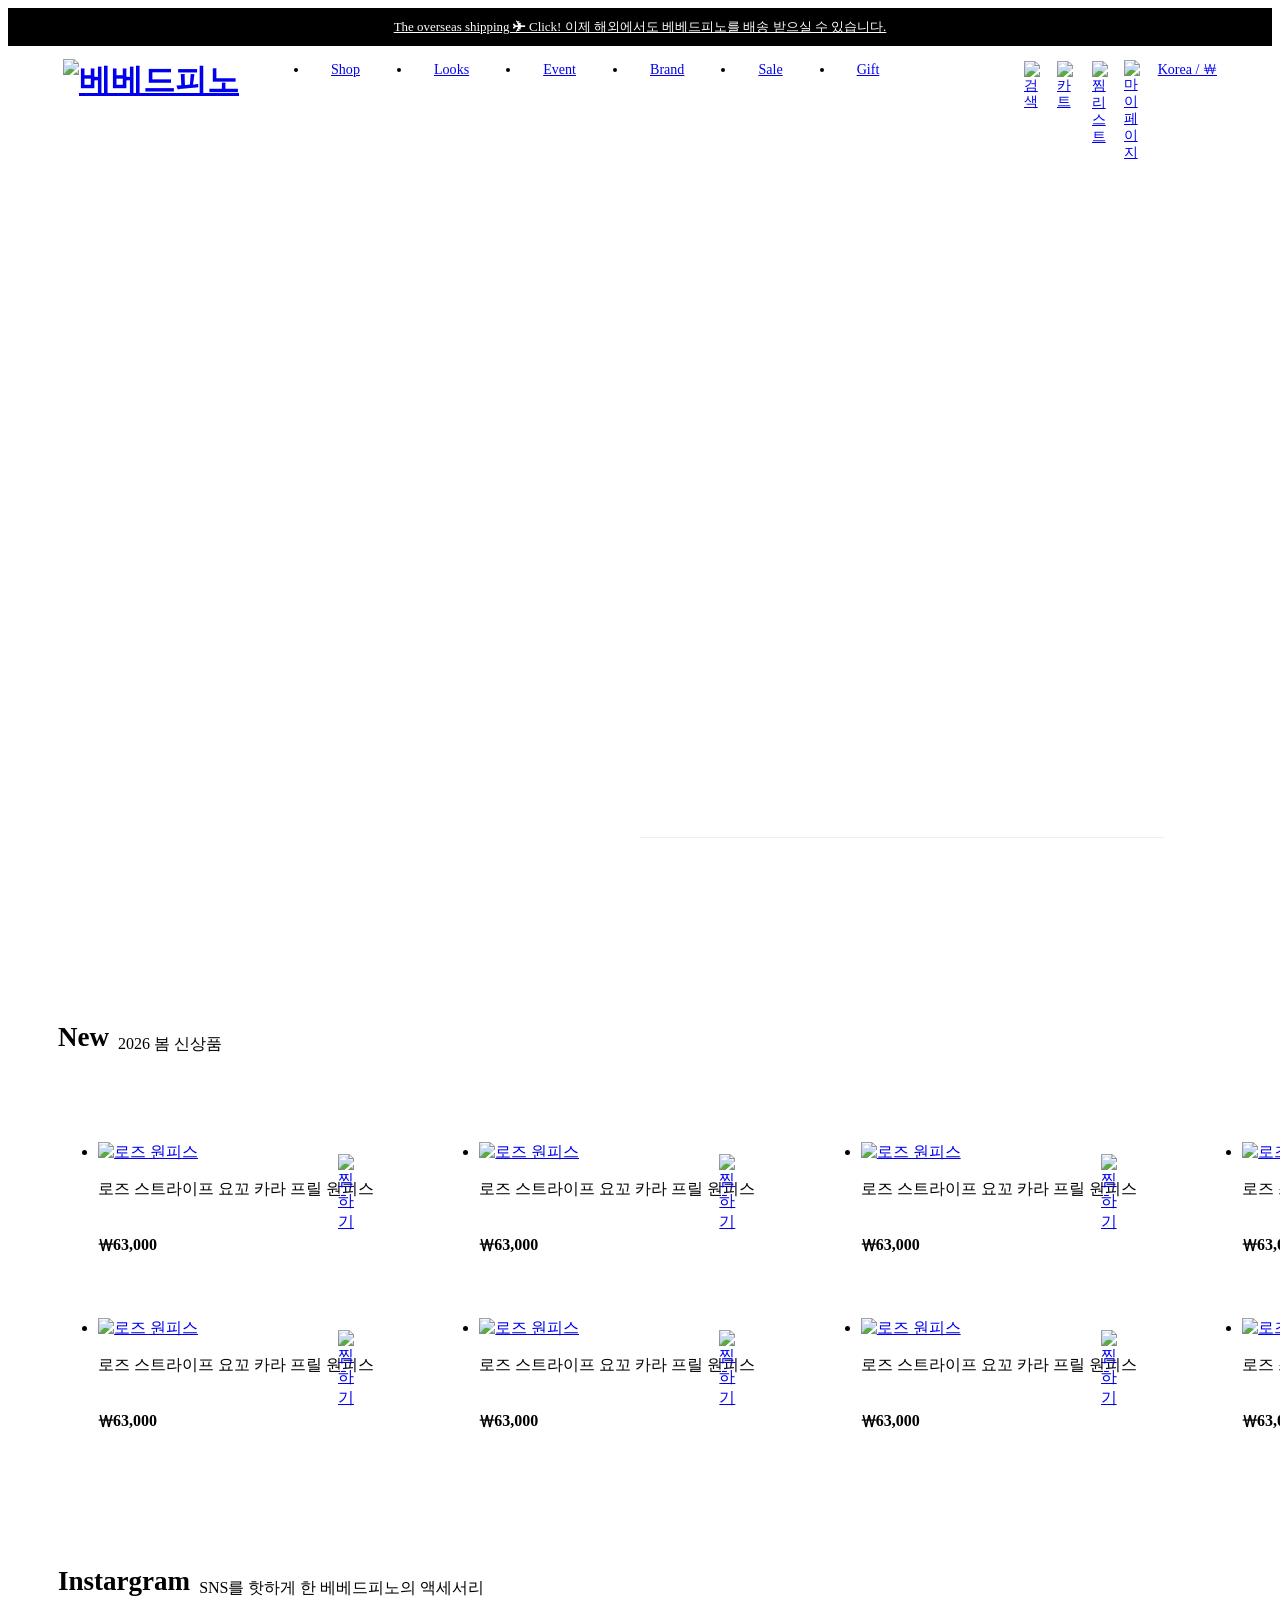
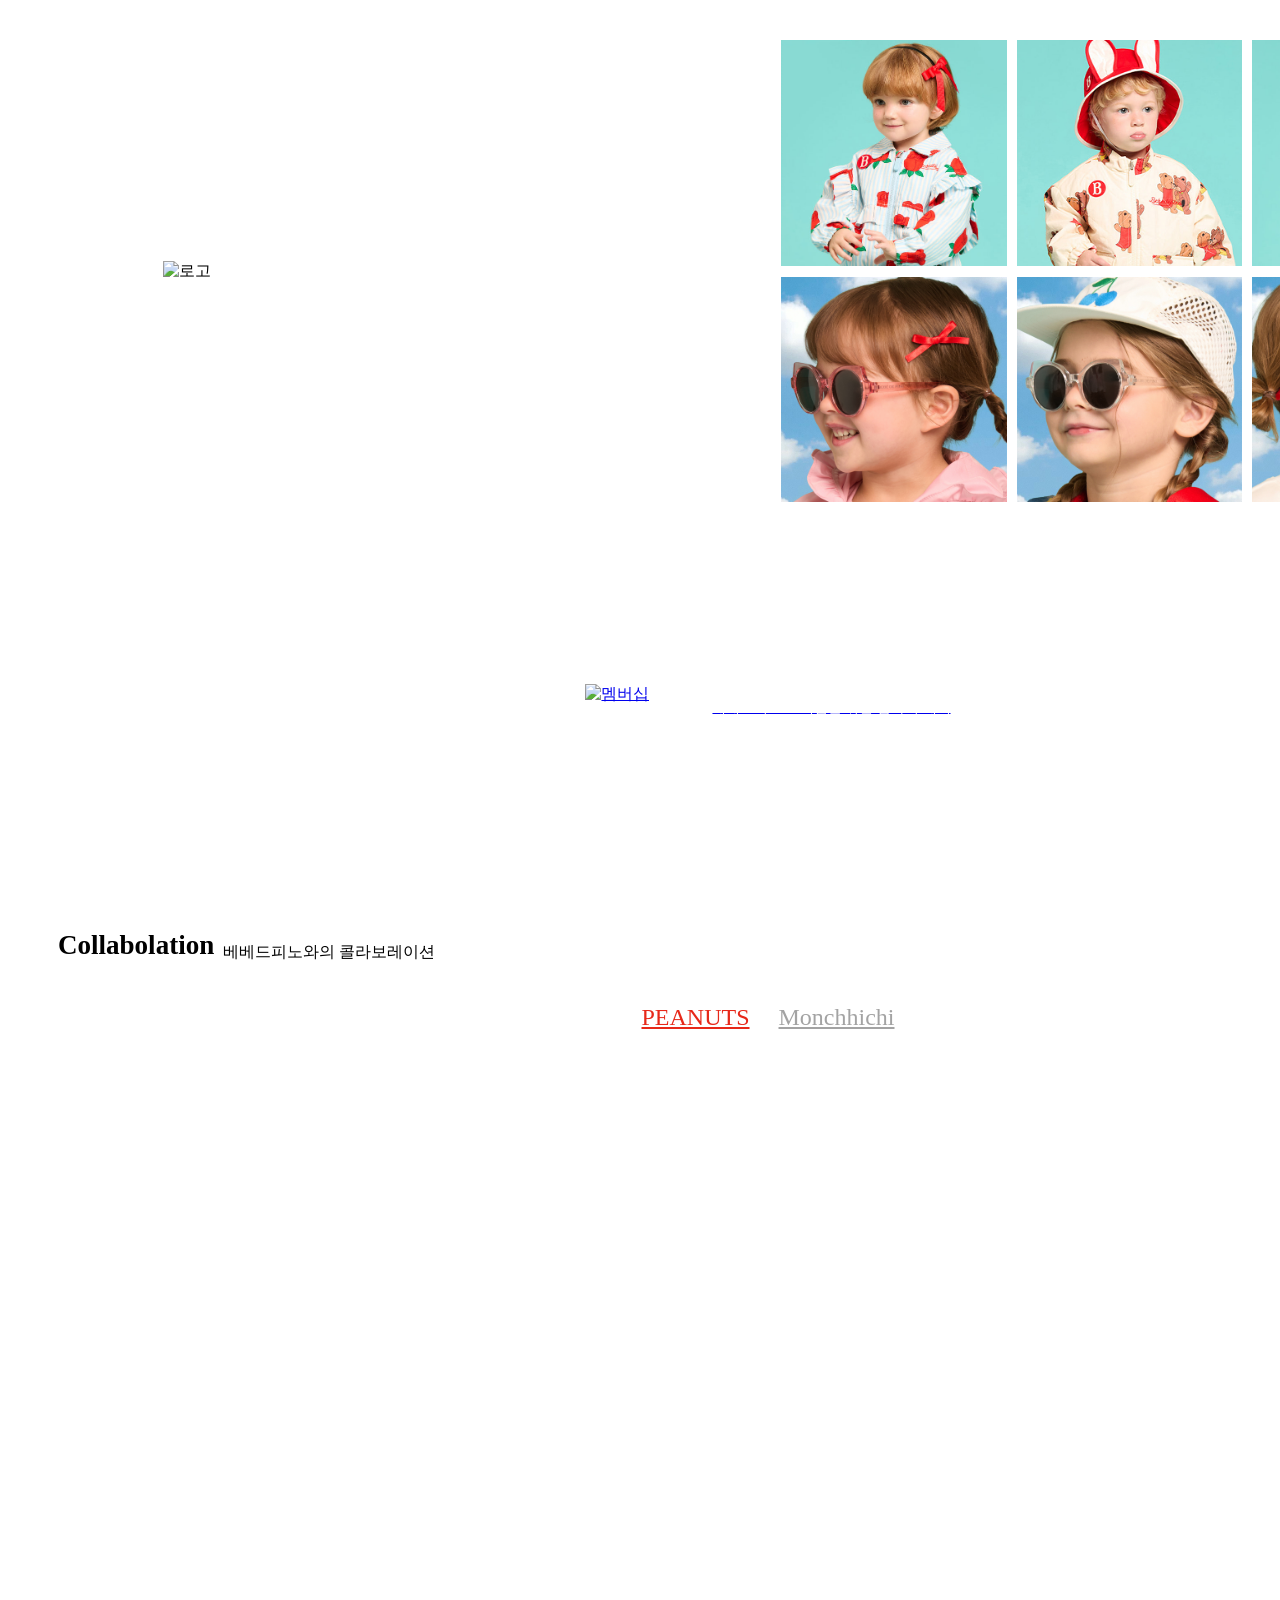
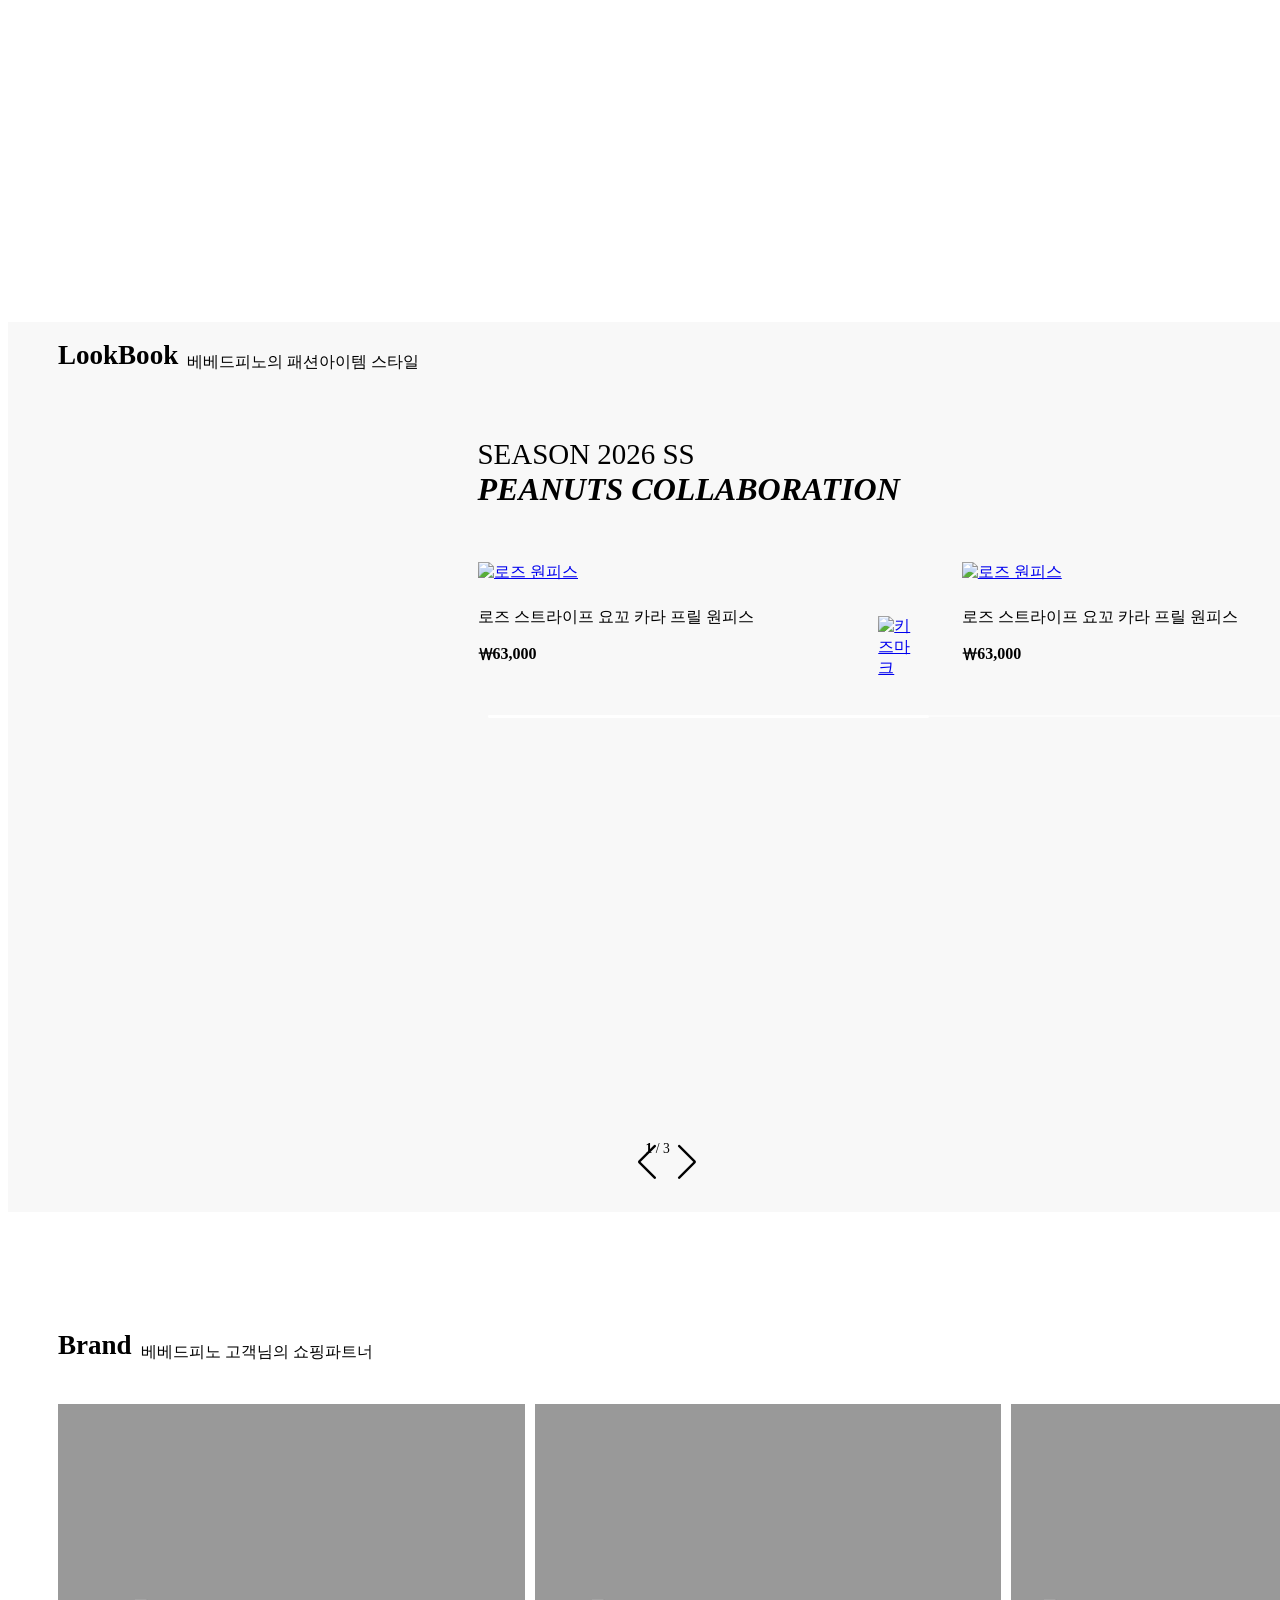
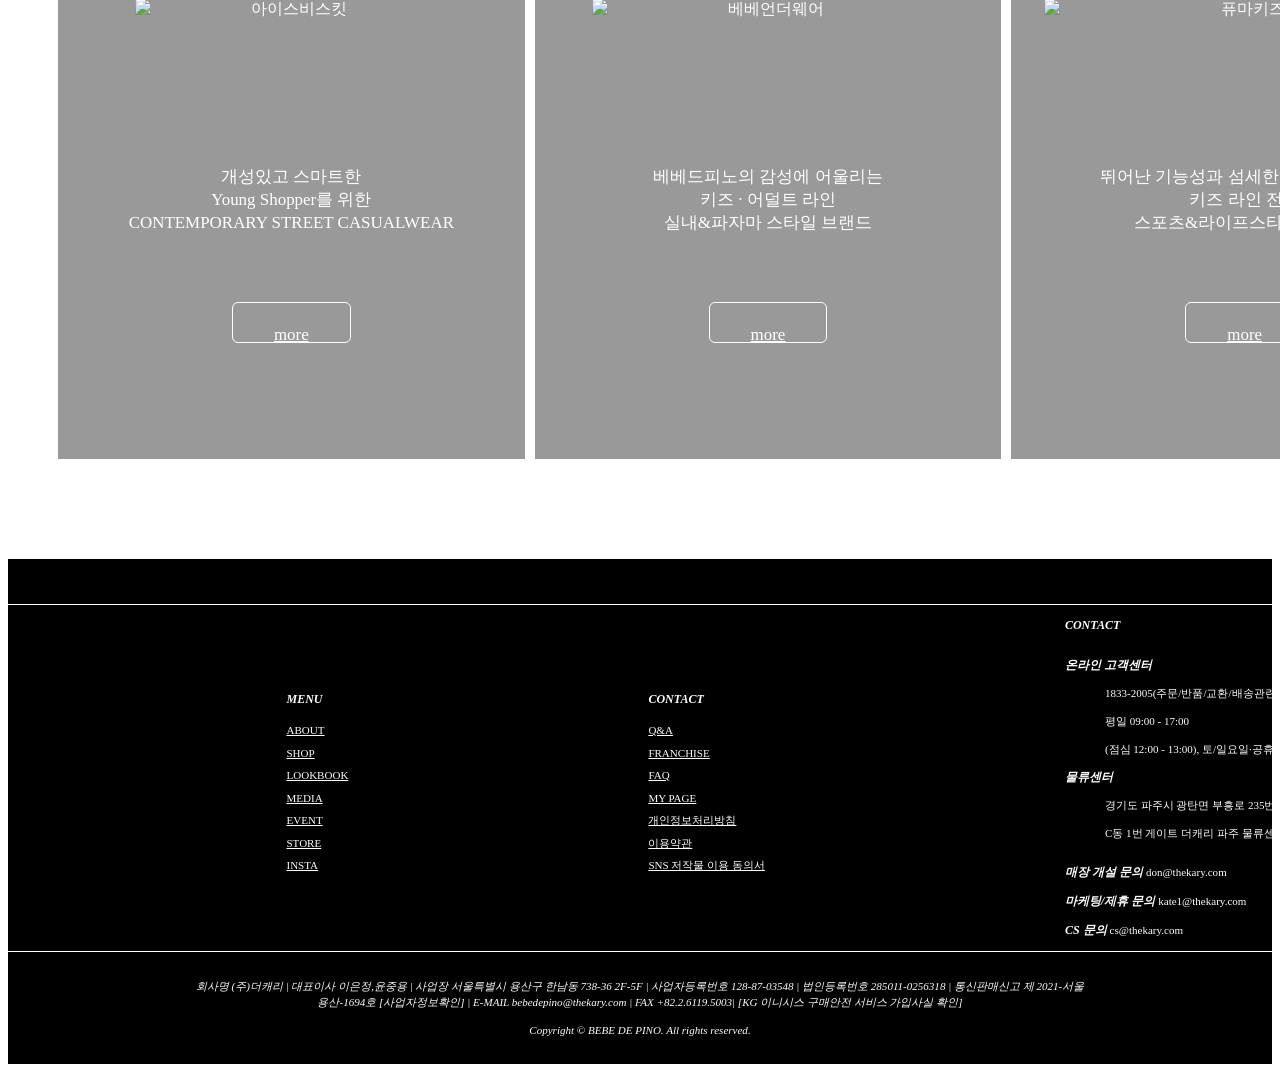
==== commit d7985345: "0420" ====
--- a/index.html
+++ b/index.html
@@ -6,7 +6,7 @@
     <meta name="keywords" content="아동복, 아기옷, 유아복, 아이들옷, 아이들 유행">
     <link rel="shortcut icon" href="./img/common/logo_r.png" type="image/x-icon">
     <meta name="viewport" content="width=device-width, initial-scale=1.0">
-    <title> (포트폴리오) | BxBx Dx xIxO</title>
+    <title>(포트폴리오) | BeBe De PINO</title>
     <!-- 플러그인, 웹글꼴 연결 -->
     <!-- 개별 사용자 디자인 파일 -->
     <!--swiper 필수 css cdn 연결-->
@@ -24,7 +24,7 @@
 </head>
 <body>
     <div class="tie_bnr">
-        <a href="#">The overseas shipping ✈ Click! 이제 해외에서도 *****를 배송 받으실 수 있습니다.</a>
+        <a href="#">The overseas shipping ✈ Click! 이제 해외에서도 베베드피노를 배송 받으실 수 있습니다.</a>
     </div>
     <div id="wrap">
         <header>
@@ -124,7 +124,7 @@
                     <a href="#" class="more_btn"><u>+MORE</u></a>
                 </div>
                 <div class="container">
-                    <ul class="product_new"> <!-- 상품리스트 -->
+                    <ul class="product_new_1 product_list"> <!-- 상품리스트 -->
                         <li>
                             <div class="p_img">
                                 <a href="#" class="new_img"><img src="./img/product/new_01.png" alt="로즈 원피스"></a>
@@ -165,6 +165,8 @@
                                 <p class="price">₩63,000</p>
                             </div>
                         </li>
+                    </ul>
+                    <ul class="product_new_2 product_list"> <!-- 상품리스트 -->
                         <li>
                             <div class="p_img">
                                 <a href="#" class="new_img"><img src="./img/product/new_05.png" alt="로즈 원피스"></a>
@@ -217,32 +219,36 @@
                     <a href="#" class="more_btn"><u>+MORE</u></a>
                 </div>
                 <div class="container">
-                    <div class="r_logo"><img src="./img/common/bb_logo_red.svg" alt="로고"></div>
-                    <div class="insta_right">
-                        <a href="#">
-                            <img class="ins_hum" src="./img/ins/insta_01.png" alt="">
-                            <img class="ins_ac" src="./img/ins/ins_01.png" alt="">
-                        </a>
-                        <a href="#">
-                            <img class="ins_hum" src="./img/ins/insta_02.png" alt="">
-                            <img class="ins_ac" src="./img/ins/ins_02.png" alt="">
-                        </a>
-                        <a href="#">
-                            <img class="ins_hum" src="./img/ins/insta_03.png" alt="">
-                            <img class="ins_ac" src="./img/ins/ins_03.png" alt="">
-                        </a>
-                        <a href="#">
-                            <img class="ins_hum" src="./img/ins/insta_04.jpg" alt="">
-                            <img class="ins_ac" src="./img/ins/ins_04.png" alt="">
-                        </a>
-                        <a href="#">
-                            <img class="ins_hum" src="./img/ins/insta_05.jpg" alt="">
-                            <img class="ins_ac" src="./img/ins/ins_05.png" alt="">
-                        </a>
-                        <a href="#">
-                            <img class="ins_hum" src="./img/ins/insta_06.jpg" alt="">
-                            <img class="ins_ac" src="./img/ins/ins_06.png" alt="">
-                        </a>
+                    <div class="red_logo"><img src="./img/common/bb_logo_red.svg" alt="로고"></div>
+                    <div class="instazone">
+                        <div class="insta_1 insta_right">
+                            <a href="#">
+                                <img class="ins_hum" src="./img/ins/insta_01.png" alt="">
+                                <img class="ins_ac" src="./img/ins/ins_01.png" alt="">
+                            </a>
+                            <a href="#">
+                                <img class="ins_hum" src="./img/ins/insta_02.png" alt="">
+                                <img class="ins_ac" src="./img/ins/ins_02.png" alt="">
+                            </a>
+                            <a href="#">
+                                <img class="ins_hum" src="./img/ins/insta_03.png" alt="">
+                                <img class="ins_ac" src="./img/ins/ins_03.png" alt="">
+                            </a>
+                        </div>
+                        <div class="insta_2 insta_right">
+                            <a href="#">
+                                <img class="ins_hum" src="./img/ins/insta_04.jpg" alt="">
+                                <img class="ins_ac" src="./img/ins/ins_04.png" alt="">
+                            </a>
+                            <a href="#">
+                                <img class="ins_hum" src="./img/ins/insta_05.jpg" alt="">
+                                <img class="ins_ac" src="./img/ins/ins_05.png" alt="">
+                            </a>
+                            <a href="#">
+                                <img class="ins_hum" src="./img/ins/insta_06.jpg" alt="">
+                                <img class="ins_ac" src="./img/ins/ins_06.png" alt="">
+                            </a>
+                        </div>
                     </div>
                 </div>
             </div>
@@ -268,7 +274,7 @@
                     </div>
                     <div class="tab_contents">
                         <div class="contents peanuts">
-                            <a href="#" class="collabo_mainlink"></a>
+                            <div class="collabo_mainlink"><a href="#"></a></div>
                             <div class="card_imgs">
                                 <a href="#" class="p_keyring"></a>
                                 <a href="#" class="p_cp"></a>
@@ -297,11 +303,7 @@
                     <div class="swiper bigbdle">
                         <div class="swiper-wrapper bigwrapper">
                             <div class="swiper-slide slide1">
-                                <div class="lbmain">
-                                    <a href="#">
-                                        <img src="./img/looks/look_main.jpg" alt="">
-                                    </a>
-                                </div>
+                                <a href="#" class="lbmain"></a>
                                 <div class="right_wrap">
                                     <div class="slide_title">
                                         <h2>SEASON 2026 SS<br><em>PEANUTS COLLABORATION</em></h2>
@@ -356,11 +358,7 @@
                                 </div>
                             </div>
                             <div class="swiper-slide slide2">
-                                <div class="lbmain">
-                                    <a href="#">
-                                        <img src="./img/looks/look_main.jpg" alt="">
-                                    </a>
-                                </div>
+                                <a href="#" class="lbmain"></a>
                                 <div class="right_wrap">
                                     <div class="slide_title">
                                         <h2>SEASON 2026 SS<br><em>PEANUTS COLLABORATION</em></h2>
@@ -415,11 +413,7 @@
                                 </div>
                             </div>
                             <div class="swiper-slide slide3">
-                                <div class="lbmain">
-                                    <a href="#">
-                                        <img src="./img/looks/look_main.jpg" alt="">
-                                    </a>
-                                </div>
+                                <a href="#" class="lbmain"></a>
                                 <div class="right_wrap">
                                     <div class="slide_title">
                                         <h2>SEASON 2026 SS<br><em>PEANUTS COLLABORATION</em></h2>
--- a/styles/common.css
+++ b/styles/common.css
@@ -75,7 +75,8 @@
     display: flex;  flex-flow: row nowrap; align-items: end;
 }
 #wrap header .top_bnr .bnr_left .nav li .lnb_depth li a span {width: 10px;}
-#wrap header .top_bnr .bnr_left .nav li .lnb_depth li a span img {width: 100%;}
+#wrap header .top_bnr .bnr_left .nav li .lnb_depth li a span img {width: 100%; margin-left: 1px;
+}
 #wrap header .top_bnr .bnr_left .nav li .lnb_depth li .lnb_depth_2 {
     display: flex; flex-flow: column nowrap;
     text-align: left;
@@ -83,7 +84,6 @@
     margin-top: 13px;
 }
 #wrap header .top_bnr .bnr_left .nav li .lnb_depth li .lnb_depth_2 li {
-    margin-left: 9px;
 }
 #wrap header .top_bnr .bnr_left .nav li .lnb_depth li .lnb_depth_2 li a {
     font-size: 0.75rem; font-weight:300; line-height: 1.5;
@@ -114,8 +114,9 @@
 #wrap main {}
 #wrap main .section {
     margin: 0 auto;
-    padding: 100px 250px;
-    width: 100%;
+    padding: 0 50px;
+    width: 1420px;
+    margin-bottom: 100px;
 }
 #wrap main .section .title {
     width: 100%;
@@ -135,6 +136,7 @@
     font-size: 1.0rem; font-weight: 300;
 }
 #wrap main .section .title .more_btn {}
+#wrap main .section .container {width: 100%;}
 #wrap main * .more_btn u {
     font-size: 0.69rem; font-weight:500;
 }
@@ -150,7 +152,6 @@
 #wrap footer * em {
     font-size: 0.75rem; font-weight:600; line-height: 1.5;
 }
-
 #wrap footer .line_zone {
     display: flex; flex-flow: row nowrap;
     justify-content: center; align-items: center;
--- a/styles/index.css
+++ b/styles/index.css
@@ -33,7 +33,7 @@
 }
 #wrap main {}
 #wrap main .section {}
-#wrap main #new_product {}
+#wrap main #new_product {margin-top: 100px;}
 #wrap main #new_product .title {}
 #wrap main #new_product .title .title_info {}
 #wrap main #new_product .title .title_info h1 {}
@@ -41,35 +41,36 @@
 #wrap main #new_product .title .more_btn {}
 #wrap main #new_product .title .more_btn u {}
 #wrap main #new_product .container {}
-#wrap main #new_product .container .product_new {
+#wrap main #new_product .container .product_list {
     width:100%;
-    display: flex; flex-flow: row wrap;
+    display: flex; flex-flow: row nowrap;
     justify-content:space-between;
-    gap:8px;
-}
-#wrap main #new_product .container .product_new li {
+}
+#wrap main #new_product .container .product_new_1 {}
+#wrap main #new_product .container .product_new_2 {}
+#wrap main #new_product .container .product_list li {
     max-width:319px;
     margin-top: 30px;
 }
-#wrap main #new_product .container .product_new li .p_img {
-    position: relative;
-}
-#wrap main #new_product .container .product_new li .p_img .new_img {}
-#wrap main #new_product .container .product_new li .p_img .new_img img {width: 100%;}
-#wrap main #new_product .container .product_new li .p_img .wish_btn {
+#wrap main #new_product .container .product_list li .p_img {
+    position: relative;
+}
+#wrap main #new_product .container .product_list li .p_img .new_img {}
+#wrap main #new_product .container .product_list li .p_img .new_img img {width: 100%;}
+#wrap main #new_product .container .product_list li .p_img .wish_btn {
     position: absolute; z-index: 999;
     top:12px; right: 12px;
-    width: 24px; height: 19.95px;
-}
-#wrap main #new_product .container .product_new li .p_img .wish_btn img {width: 100%;}
-#wrap main #new_product .container .product_new li .p_info {
+    width: 24px;
+}
+#wrap main #new_product .container .product_list li .p_img .wish_btn img {width: 100%;}
+#wrap main #new_product .container .product_list li .p_info {
     display: flex; flex-flow: column nowrap; gap: 3px;
 }
-#wrap main #new_product .container .product_new li .p_info p {
+#wrap main #new_product .container .product_list li .p_info p {
     font-size: 1.0rem;
     font-weight: 300;
 }
-#wrap main #new_product .container .product_new li .p_info .price {
+#wrap main #new_product .container .product_list li .p_info .price {
     font-size: 1.0rem;
     font-weight:600;
 }
@@ -83,37 +84,45 @@
 #wrap main #insta .container {
     display: flex; flex-flow: row nowrap;
     justify-content: space-between;
-}
-#wrap main #insta .container .r_logo {
+    gap:26px;
+}
+#wrap main #insta .container .red_logo {
+    width: 100%;
     display: flex;
-    justify-content: center;
-    align-items: center;
-    width: 560px; height:560px;
-}
-#wrap main #insta .container .r_logo img {width: 70%;}
-#wrap main #insta .container .insta_right {
-    width: 845px;
-    display: flex; flex-flow: row wrap; gap: 10px;
-}
-#wrap main #insta .container .insta_right a {
-    position: relative;
-    width: 275px; height: 275px;
-}
-#wrap main #insta .container .insta_right a:hover {
+    justify-content: center; align-items: center;
+}
+#wrap main #insta .container .red_logo img {width:70%;}
+#wrap main #insta .container .instazone {
+    width: 100%;
+    display: flex; flex-flow: column nowrap; gap: 10px;
+}
+#wrap main #insta .container .instazone .insta_1 {}
+#wrap main #insta .container .instazone .insta_2 {}
+#wrap main #insta .container .instazone .insta_right {
+    width: 100%;
+    display: flex; flex-flow: row nowrap; gap: 10px;
+    aspect-ratio: 845 / 275; /* 원본 비율 유지 */
+
+}
+#wrap main #insta .container .instazone .insta_right a {
+    position: relative;
+    width: 100%;
+}
+#wrap main #insta .container .instazone .insta_right a:hover {
     border: #E72819 solid 4px;
     transition: all 0.1s;
 }
-#wrap main #insta .container .insta_right a:hover .ins_hum {
+#wrap main #insta .container .instazone .insta_right a:hover .ins_hum {
     display: none;
 }
-#wrap main #insta .container .insta_right a .ins_hum {
+#wrap main #insta .container .instazone .insta_right a .ins_hum {
     position: absolute; z-index: 999;
     display: flex;
 }
-#wrap main #insta .container .insta_right a .ins_ac {
+#wrap main #insta .container .instazone .insta_right a .ins_ac {
     position: absolute;  z-index: 1;
 }
-#wrap main #insta .container .insta_right a img {width: 100%;}
+#wrap main #insta .container .instazone .insta_right a img {width: 100%;}
 #wrap main #members_bnr {}
 #wrap main #members_bnr a {
     display: flex; flex-flow: row nowrap;
@@ -133,7 +142,8 @@
     font-size: 0.88rem; font-weight:500;
 }
 #wrap main #collabo {}
-#wrap main #collabo .title {}
+#wrap main #collabo .title {
+}
 #wrap main #collabo .title .title_info {}
 #wrap main #collabo .title .title_info h1 {}
 #wrap main #collabo .title .title_info p {}
@@ -154,35 +164,40 @@
 #wrap main #collabo .container .tab_title .m_btn {
     margin-right: 0px;
 }
-#wrap main #collabo .container .tab_contents {}
-#wrap main #collabo .container .tab_contents .peanuts {}
-#wrap main #collabo .container .tab_contents .moncch {
-    display: none;
-}
-#wrap main #collabo .container .tab_contents .peanuts {
+#wrap main #collabo .container .tab_contents {
+    width: 100%;
+}
+#wrap main #collabo .container .tab_contents .contents {
     width: 100%;
     display: flex;  flex-flow: row nowrap;
     justify-content: space-between; gap:10px;
 }
+#wrap main #collabo .container .tab_contents .moncch {display: none;}
+#wrap main #collabo .container .tab_contents .peanuts {}
 #wrap main #collabo .container .tab_contents .peanuts * a {
     background-size: cover;
     background-position: center;
 }
-#wrap main #collabo .container .tab_contents .peanuts .collabo_mainlink {
-    width: 908px; height: 760px;
-}
-#wrap main #collabo .container .tab_contents .peanuts .collabo_mainlink a {}
+#wrap main #collabo .container .tab_contents .peanuts .collabo_mainlink {}
+#wrap main #collabo .container .tab_contents .peanuts .collabo_mainlink a {
+    flex: 1; /* 너비를 남은 공간에 맞게 */
+    display: block;
+    width: 908px; height: 100%;
+    background-image: url(../img/colla_01.png);
+    background-size: cover;
+    background-position: center;
+}
 #wrap main #collabo .container .tab_contents .peanuts .card_imgs {
-    width: max-content;
     display: flex; flex-flow: column nowrap;
     justify-content: space-between;
     gap:10px;
+    width: 502px;
+    flex: 0 0 auto; /* 일정 너비 고정 */
 }
 #wrap main #collabo .container .tab_contents .peanuts .card_imgs a {
-    width: 502px; height: 246px;
-}
-#wrap main #collabo .container .tab_contents .peanuts .collabo_mainlink {
-    background-image: url(../img/colla_01.png);
+    display: block;
+    width: 100%;
+    aspect-ratio: 502 / 247; /* 760 ÷ 3장 높이 기준 */
     background-size: cover;
     background-position: center;
 }
@@ -197,19 +212,17 @@
 }
 #wrap main #lookbook {
     background-color: #F8F8F8;
-    width: 100%;
-}
-#wrap main #lookbook .title {
-    margin: 0 auto;
-    width: 1420px;
-}
+}
+#wrap main #lookbook .title {}
 #wrap main #lookbook .title .title_info {}
 #wrap main #lookbook .title .title_info h1 {}
 #wrap main #lookbook .title .title_info p {}
 #wrap main #lookbook .container {}
-#wrap main #lookbook .container .bigbdle {}
+#wrap main #lookbook .container .bigbdle {
+    width: 100%;
+}
 #wrap main #lookbook .container .bigbdle .pnum {
-    position: relative; bottom: 50px; left: 43%;
+    position: relative; bottom: 50px; left: 40%;
 }
 #wrap main #lookbook .container .bigbdle .pnum .page {
     width: max-content; left:20.3px; bottom: 5px;
@@ -229,6 +242,7 @@
 }
 #wrap main #lookbook .container .bigbdle .pnum .prev {}
 #wrap main #lookbook .container .bigbdle .bigwrapper {
+    width: 100%;
     position: relative;
     margin-bottom: 44px;
 }
@@ -236,20 +250,22 @@
 #wrap main #lookbook .container .bigbdle .bigwrapper .slide2 {}
 #wrap main #lookbook .container .bigbdle .bigwrapper .slide3 {}
 #wrap main #lookbook .container .bigbdle .bigwrapper .swiper-slide {
-    margin: 0 auto;
-    width: 1420px;
     display: flex; flex-flow: row nowrap; gap:51px;
     justify-content: center;
 }
-#wrap main #lookbook .container .bigbdle .bigwrapper .swiper-slide .lbmain {width: 523px;}
-#wrap main #lookbook .container .bigbdle .bigwrapper .swiper-slide .lbmain a {}
-#wrap main #lookbook .container .bigbdle .bigwrapper .swiper-slide .lbmain img {
-    width: 100%;
+#wrap main #lookbook .container .bigbdle .bigwrapper .swiper-slide .lbmain {
+    display: block;
+    width: 523px; height: 754px;
+    aspect-ratio: 523 / 754; /* 원본 비율 유지 */
+    background-image: url(../img/looks/look_main.jpg);
+    background-position: center;
+    background-size: cover;
 }
 #wrap main #lookbook .container .bigbdle .bigwrapper .swiper-slide .right_wrap {
-    width: 846px;
+    width: 100%;
 }
 #wrap main #lookbook .container .bigbdle .bigwrapper .swiper-slide .right_wrap .slide_title {
+    width: 100%;
     display: flex; flex-flow: row nowrap;
     justify-content: space-between; align-items: end;
     margin-bottom: 30px;
@@ -264,9 +280,10 @@
 #wrap main #lookbook .container .bigbdle .bigwrapper .swiper-slide .right_wrap  .slide_title .more_btn u {}
 #wrap main #lookbook .container .bigbdle .bigwrapper .swiper-slide .right_wrap .lb_swiper {}
 #wrap main #lookbook .container .bigbdle .bigwrapper .swiper-slide .right_wrap .lb_swiper .swiper-wrapper {
-    height: 583px;
+    width: 371px;
 }
 #wrap main #lookbook .container .bigbdle .bigwrapper .swiper-slide .right_wrap .lb_swiper .swiper-wrapper .swiper-slide {
+    width: 100%;
     display: flex; flex-flow: column nowrap; gap: 8px;
 }
 #wrap main #lookbook .container .bigbdle .bigwrapper .swiper-slide .right_wrap .lb_swiper .swiper-wrapper .swiper-slide .p_img {}
@@ -280,7 +297,9 @@
     width: 40px; height: 40px;
 }
 #wrap main #lookbook .container .bigbdle .bigwrapper .swiper-slide .right_wrap .lb_swiper .swiper-wrapper .swiper-slide .p_img .kidsmark img {width: 100%;}
-#wrap main #lookbook .container .bigbdle .bigwrapper .swiper-slide .right_wrap .lb_swiper .swiper-wrapper .swiper-slide .p_info {}
+#wrap main #lookbook .container .bigbdle .bigwrapper .swiper-slide .right_wrap .lb_swiper .swiper-wrapper .swiper-slide .p_info {
+    margin-bottom: 40px;
+}
 #wrap main #lookbook .container .bigbdle .bigwrapper .swiper-slide .right_wrap .lb_swiper .swiper-wrapper .swiper-slide .p_info p {
     font-weight: 300;
 }
@@ -307,10 +326,11 @@
 #wrap main #brand .container {}
 #wrap main #brand .container .swiper {
     position: relative;
+    width: 100%;
 }
 #wrap main #brand .container .swiper .swiper-wrapper {}
 #wrap main #brand .container .swiper .swiper-wrapper .swiper-slide {
-    width: max-content; height: 655px;
+    width: 100%; height: 655px;
     background-position: center;
     background-size: cover;
     display: flex;  flex-flow: column nowrap;
@@ -325,7 +345,7 @@
     flex-flow: column nowrap; justify-content: center; align-items: center;
 }
 #wrap main #brand .container .swiper .swiper-wrapper .swiper-slide .slide_blk .b_logo {
-    height: 179px;
+    width:max-content; height: 179px;
     display: flex;  justify-content: center; align-items: center;
 }
 #wrap main #brand .container .swiper .swiper-wrapper .swiper-slide .slide_blk .b_logo img {width:100%;}
@@ -350,7 +370,6 @@
 #wrap main #brand .container .swiper .swiper-wrapper .slide3 .slide_blk .b_logo {width: 402px;}
 #wrap main #brand .container .swiper .swiper-wrapper .slide2 {
     background-image:url(../img/brand/brand_02.png);
-
 }
 #wrap main #brand .container .swiper .swiper-wrapper .slide3 {
     background-image:url(../img/brand/brand_03.png);
@@ -358,10 +377,11 @@
 #wrap main #brand .container .swiper .swiper-scrollbar {
     background-color: rgba(226, 226, 226, 0.55);
     height: 1px; width: 1048px;
-    position: absolute; bottom: 30px; left: 186px;
+    position: absolute; bottom: 30px;
+    left: 50%;
+    transform: translateX(-50%);
 }
 #wrap main #brand .container .swiper .swiper-scrollbar .swiper-scrollbar-drag {
     background-color: #fff;
     height: 2px; width: 266px;
-    margin: 0 auto;
 }
--- a/styles/responsive.css
+++ b/styles/responsive.css
@@ -53,7 +53,7 @@
 
 /* -------------------------------------------------메인~섹션별 */
     #wrap main .section {
-        padding: 100px 80px;
+        width: 864px;
     }
     #wrap main .section .title .title_info h1 {
         font-size: 1.31rem;
@@ -65,35 +65,344 @@
         font-size: 0.5rem;
     }
 /* -------------------------------------------------1.new */
-    #wrap main #new_product .container .product_new li {
+    #wrap main #new_product .container .product_list li {
         max-width: 216px;
     }
-    #wrap main #new_product .container .product_new li .p_info p {
-        font-size: 0.69rem;
-    }
-    #wrap main #new_product .container .product_new li .p_info .price {
+    #wrap main #new_product .container .product_list li .p_info p {
+        font-size: 0.69rem;
+    }
+    #wrap main #new_product .container .product_list li .p_info .price {
         font-size: 0.81rem;
     }
 /* -------------------------------------------------2.insta */
-    #wrap main #insta .container .r_logo {
+    #wrap main #insta .container .red_logo {
         display:none;
 }
+/* -------------------------------------------------3.member */
+
+#wrap main #members_bnr {
+    padding: 50px 80px;
+}
+#wrap main #members_bnr a {
+    height: 208px;
+}
+#wrap main #members_bnr a img {width: max-content; height: 45px;}
+
+#wrap main #members_bnr a p {
+    font-size: 0.94rem;
+}
+/* -------------------------------------------------3.collabo */
+    #wrap main #collabo .container .tab_title a {
+        font-size: 0.94rem; 
+    }
+    #wrap main #collabo .container .tab_contents .peanuts .collabo_mainlink a {
+        background-image: url(../img/colla_01_t.png);
+    }
+    #wrap main #collabo .container .tab_contents .peanuts .card_imgs .p_keyring {
+        background-image: url(../img/colla_03_t.png);
+    }
+    #wrap main #collabo .container .tab_contents .peanuts .card_imgs .p_cp {
+        background-image: url(../img/colla_02_t.png);
+    }
+    #wrap main #collabo .container .tab_contents .peanuts .card_imgs .p_show {
+        background-image: url(../img/colla_04_t.png);
+    }
+    #wrap main #collabo .container .tab_contents .peanuts .collabo_mainlink a {
+        width: 557px; height: 460px;
+    }
+    #wrap main #collabo .container .tab_contents .peanuts .card_imgs {
+        width: 297px;
+    }
+    #wrap main #collabo .container .tab_contents .peanuts .card_imgs a {
+        max-width:297px;
+    }
+/* -------------------------------------------------4.lookbook */
+    #wrap main #lookbook .container .bigbdle .bigwrapper .swiper-slide {
+        flex-flow: column nowrap; gap:20px;
+        justify-content: center;
+    }
+    #wrap main #lookbook .container .bigbdle .bigwrapper .swiper-slide .lbmain {
+        width: 864px; height: 754px;
+        background-image: url(../img/looks/look_main_t.jpg);
+    }
+    #wrap main #lookbook .container .bigbdle .bigwrapper .swiper-slide .right_wrap .slide_title h2 {
+        font-size: 1.38rem;
+    }
+    #wrap main #lookbook .container .bigbdle .bigwrapper .swiper-slide .right_wrap .slide_title h2 em {
+        font-size: 1.56rem;
+    }
+    #wrap main #lookbook .container .bigbdle .bigwrapper .swiper-slide .right_wrap .slide_title {
+        width: 100%;
+        margin-bottom: 20px;
+    }
+    #wrap main #lookbook .container .bigbdle .pnum {
+        left: 45%; bottom:0;
+    }
+    #wrap main #lookbook .container .bigbdle .bigwrapper .swiper-slide .right_wrap .lb_swiper .swiper-wrapper .swiper-slide .p_info p {
+    font-size: 0.69rem;
+}
+    #wrap main #lookbook .container .bigbdle .bigwrapper .swiper-slide .right_wrap .lb_swiper .swiper-wrapper .swiper-slide .p_info .price {
+    font-size: 0.81rem;
+}
+    #wrap main #lookbook .container .bigbdle .bigwrapper .swiper-slide .right_wrap .lb_swiper .swiper-wrapper .swiper-slide .p_img .kidsmark {
+    top: 12%; right: 7%;
+    width: 40px; height: 40px;
+}
+
+/* -------------------------------------------------5.brand */
+    #wrap main #brand .container .swiper .swiper-scrollbar {
+        width: 746px; bottom: 37.5px;
+    }
+    #wrap main #brand .container .swiper .swiper-scrollbar .swiper-scrollbar-drag {
+        width: 208px;
+    }
+    #wrap main #brand .container .swiper .swiper-wrapper .swiper-slide .slide_blk .b_logo {
+        width: 250px;
+    }
+    #wrap main #brand .container .swiper .swiper-wrapper .swiper-slide .slide_blk .brand_info {
+        font-size: 0.69rem;
+    }
+    #wrap main #brand .container .swiper .swiper-wrapper .swiper-slide .slide_blk .brand_btn p {
+        font-size: 0.69rem;
+    }
+    #wrap main #brand .container .swiper .swiper-wrapper .swiper-slide .slide_blk .brand_btn {
+        padding: 3px 30px 0; height: 24px; width: max-content;
+    }
+/* -------------------------------------------------6.footer */
+    #wrap footer * {
+        font-size: 0.5rem;
+    }
+    #wrap footer * em {
+        font-size: 0.56rem;
+    }
+    #wrap footer .line_zone {
+        gap:60px;
+    }
+}
+@media screen and (max-width:750px) {
+/* -------------------------------------------------띠배너 */
+    .tie_bnr {
+    display: none;
+    }
+
+/* -------------------------------------------------~헤더 */
+    #wrap header .top_bnr {
+        padding: 0 15px;
+    }
+
+    #wrap header .top_bnr .bnr_left .nav {
+    font-size: 0.63rem; gap: 10px;
+    }
+    #wrap header .top_bnr .bnr_left .nav li a {
+    font-size: 0.63rem; 
+    }
+    #wrap header .top_bnr .bnr_left h1 {
+    width: 111px; height: 14px;
+    }
+    #wrap header .top_bnr .bnr_right a {
+    font-size: 0.63rem;
+    }
+    #wrap header .top_bnr .bnr_right a:nth-child(1) {width: 12px; height: 12px;}
+    #wrap header .top_bnr .bnr_right a:nth-child(2) {width: 13px; height: 11px;}
+    #wrap header .top_bnr .bnr_right a:nth-child(3) {width: 14px; height: 14px;}
+    #wrap header .top_bnr .bnr_right a:nth-child(4) {width: 12px; height: 12px;}
+    #wrap header .top_bnr .bnr_right a:nth-child(5) {line-height: 1.8;}
+    #wrap header .top_bnr .bnr_left .nav li .lnb_depth li .lnb_depth_2 li a {
+    font-size: 0.63rem;
+    }
+
+/* -------------------------------------------------히어로배너 */
+    #wrap main #hero_bnr .heroswiper .swiper-scrollbar {
+        width: 304px;
+    }
+    #wrap main #hero_bnr .heroswiper .swiper-scrollbar .swiper-scrollbar-drag {
+        width: 97px;
+    }
+    #wrap main #hero_bnr .heroswiper .swiper-wrapper .swiper-slide {
+        width: 100%;
+        height: 835px;
+    }
+    #wrap main #hero_bnr .heroswiper .swiper-wrapper .slide1 {
+        background-image: url(../img/herobnr-m2-2.jpg);
+    }
+    #wrap main #hero_bnr .heroswiper .swiper-wrapper .slide2 {
+        background-image: url(../img/herobnr-m2-2.jpg);
+    }
+
+/* -------------------------------------------------메인~섹션별 */
+    #wrap main .section {
+        width: 372px;
+    }
+    #wrap main .section .title .title_info h1 {
+        font-size: 0.94rem;
+    }
+    #wrap main .section .title .title_info p {
+        font-size: 0.5rem;
+    }
+/* -------------------------------------------------1.new */
+    #wrap main #new_product .container .product_list {
+        flex-flow: row wrap;
+        gap:10px;
+    }
+    #wrap main #new_product .container .product_new_2 {
+        display: none;
+    }
+    #wrap main #new_product .container .product_list li {
+        min-width: 181px;
+    }
+    #wrap main #new_product .container .product_list li .p_info p {
+        font-size: 0.69rem;
+    }
+    #wrap main #new_product .container .product_list li .p_info .price {
+        font-size: 0.81rem;
+    }
+/* -------------------------------------------------2.insta */
+    #wrap main #insta .container .red_logo {
+        display:none;
+    }
 /* -------------------------------------------------3.member */
     #wrap main #members_bnr {
-        padding: 50px 80px;
-    }
+        padding: 50px 0;
+    }
+    #wrap main #members_bnr a {
+        width: 100%; height: 61px;
+        background-image: url(../img/member.png);
+        background-size: cover;
+        background-position: center;
+        gap:16px;
+    }
+    #wrap main #members_bnr a img {width: max-content; height: 21px;}
+
     #wrap main #members_bnr a p {
-        font-size: 0.94rem;
+        font-size: 0.5rem;
     }
 /* -------------------------------------------------3.collabo */
-
+    #wrap main #collabo .container .tab_title {
+        margin-bottom: 15px;
+    }
     #wrap main #collabo .container .tab_title a {
-        font-size: 0.94rem; 
-    }
-    #wrap main #collabo .container .tab_contents .peanuts .collabo_mainlink {
-        width: 557px; height: 460px;
-    }
-
-}
-
-@media screen and (max-width:401px) {}
+        font-size: 0.69rem; 
+    }
+    #wrap main #collabo .container .tab_contents .contents {
+        flex-flow: column nowrap; gap:5px;
+    }
+    #wrap main #collabo .container .tab_contents .peanuts .card_imgs {
+        width: 100%;
+        display: flex; flex-flow: row nowrap;
+        justify-content: space-between;
+        gap:5px;
+    }
+    #wrap main #collabo .container .tab_contents .peanuts .collabo_mainlink a {
+        background-image: url(../img/colla_01_t.png);
+        width: 100%;
+        aspect-ratio: 908 / 760; /* 비율 유지, width만 조정 */
+    }
+    #wrap main #collabo .container .tab_contents .peanuts .card_imgs .p_keyring {
+        background-image: url(../img/colla_03_m.jpg);
+    }
+    #wrap main #collabo .container .tab_contents .peanuts .card_imgs .p_cp {
+        background-image: url(../img/colla_02_m.jpg);
+    }
+    #wrap main #collabo .container .tab_contents .peanuts .card_imgs .p_show {
+        background-image: url(../img/colla_04_m.png);
+    }
+    #wrap main #collabo .container .tab_contents .peanuts .card_imgs {
+        width: 100%;
+    }
+    #wrap main #collabo .container .tab_contents .peanuts .card_imgs a {
+        aspect-ratio: 120 / 223;
+}
+/* -------------------------------------------------4.lookbook */
+    #wrap main #lookbook .container .bigbdle .bigwrapper .swiper-slide {
+        flex-flow: column nowrap; gap:10px;
+        justify-content: center;
+    }
+    #wrap main #lookbook .container .bigbdle .bigwrapper .swiper-slide .lbmain {
+        width: 100%; height: 511px;
+        margin-bottom: 5px;
+    }
+    #wrap main #lookbook .container .bigbdle .bigwrapper .swiper-slide .right_wrap .slide_title h2 {
+        font-size: 0.88rem;
+    }
+    #wrap main #lookbook .container .bigbdle .bigwrapper .swiper-slide .right_wrap .slide_title h2 em {
+        font-size: 1.0rem;
+    }
+    #wrap main #lookbook .container .bigbdle .bigwrapper .swiper-slide .right_wrap .slide_title {
+        margin-bottom: 20px;
+    }
+    #wrap main #lookbook .container .bigbdle .pnum {
+        left: 42%; bottom:0;
+    }
+    #wrap main #lookbook .container .bigbdle .bigwrapper .swiper-slide .right_wrap .lb_swiper .swiper-wrapper .swiper-slide .p_info p {
+        font-size: 0.50rem;
+    }
+    #wrap main #lookbook .container .bigbdle .bigwrapper .swiper-slide .right_wrap .lb_swiper .swiper-wrapper .swiper-slide .p_info .price {
+        font-size: 0.63rem;
+    }
+    #wrap main #lookbook .container .bigbdle .bigwrapper .swiper-slide .right_wrap .lb_swiper .swiper-wrapper .swiper-slide .p_img .kidsmark {
+        top: 25%; right: 7%;
+        width: 20px; height: 20px;
+    }
+
+/* -------------------------------------------------5.brand */
+    /* 모바일: 슬라이드 높이를 뷰포트에 맞게 줄이기 */
+    #wrap main #brand .container .swiper .swiper-wrapper .swiper-slide {
+        width: 100%;
+    }
+    #wrap main #brand .container .swiper .swiper-scrollbar {
+        width: 335px; bottom: 37.5px;
+    }
+    #wrap main #brand .container .swiper .swiper-scrollbar .swiper-scrollbar-drag {
+        width: 108px;
+    }
+    #wrap main #brand .container .swiper .swiper-wrapper .swiper-slide .slide_blk .b_logo {
+        width: 250px;
+    }
+    #wrap main #brand .container .swiper .swiper-wrapper .swiper-slide .slide_blk .brand_info {
+        font-size: 0.69rem;
+    }
+    #wrap main #brand .container .swiper .swiper-wrapper .swiper-slide .slide_blk .brand_btn p {
+        font-size: 0.69rem;
+    }
+    #wrap main #brand .container .swiper .swiper-wrapper .swiper-slide .slide_blk .brand_btn {
+        padding: 3px 30px 0; height: 24px; width: max-content;
+    }
+/* -------------------------------------------------6.footer */
+    #wrap footer * {
+        font-size: 0.44rem;
+    }
+    #wrap footer .line_zone .f_contact p {
+        margin-bottom: 16px;
+    }
+    #wrap footer .line_zone {
+        gap:35px;
+        border-top : 0.5px solid #fff;
+        border-bottom : 0.5px solid #fff;
+    }
+    #wrap footer .line_zone .f_menu + .f_line {
+        display: none;
+    }
+    #wrap footer .line_zone .f_line {
+        height:140px;
+        width: 0.5px;
+    }
+    #wrap footer .line_zone .f_contact .f_bundle a:nth-child(5),
+    #wrap footer .line_zone .f_contact .f_bundle a:nth-child(6),
+    #wrap footer .line_zone .f_contact .f_bundle a:nth-child(7),
+    #wrap footer .line_zone .f_contact .f_bundle a:nth-child(8) {
+        display: none;
+    }
+    #wrap footer .line_zone .f_menu {
+        display: none;
+    }
+    #wrap footer .line_zone .logozone a img {
+        width: 100%; height: 42px;
+    }
+    #wrap footer .line_zone .f_customer .f_bundle .c_cs {
+        display: none;
+    }
+    #wrap footer address {
+        width: 372px;
+    }
+
+}
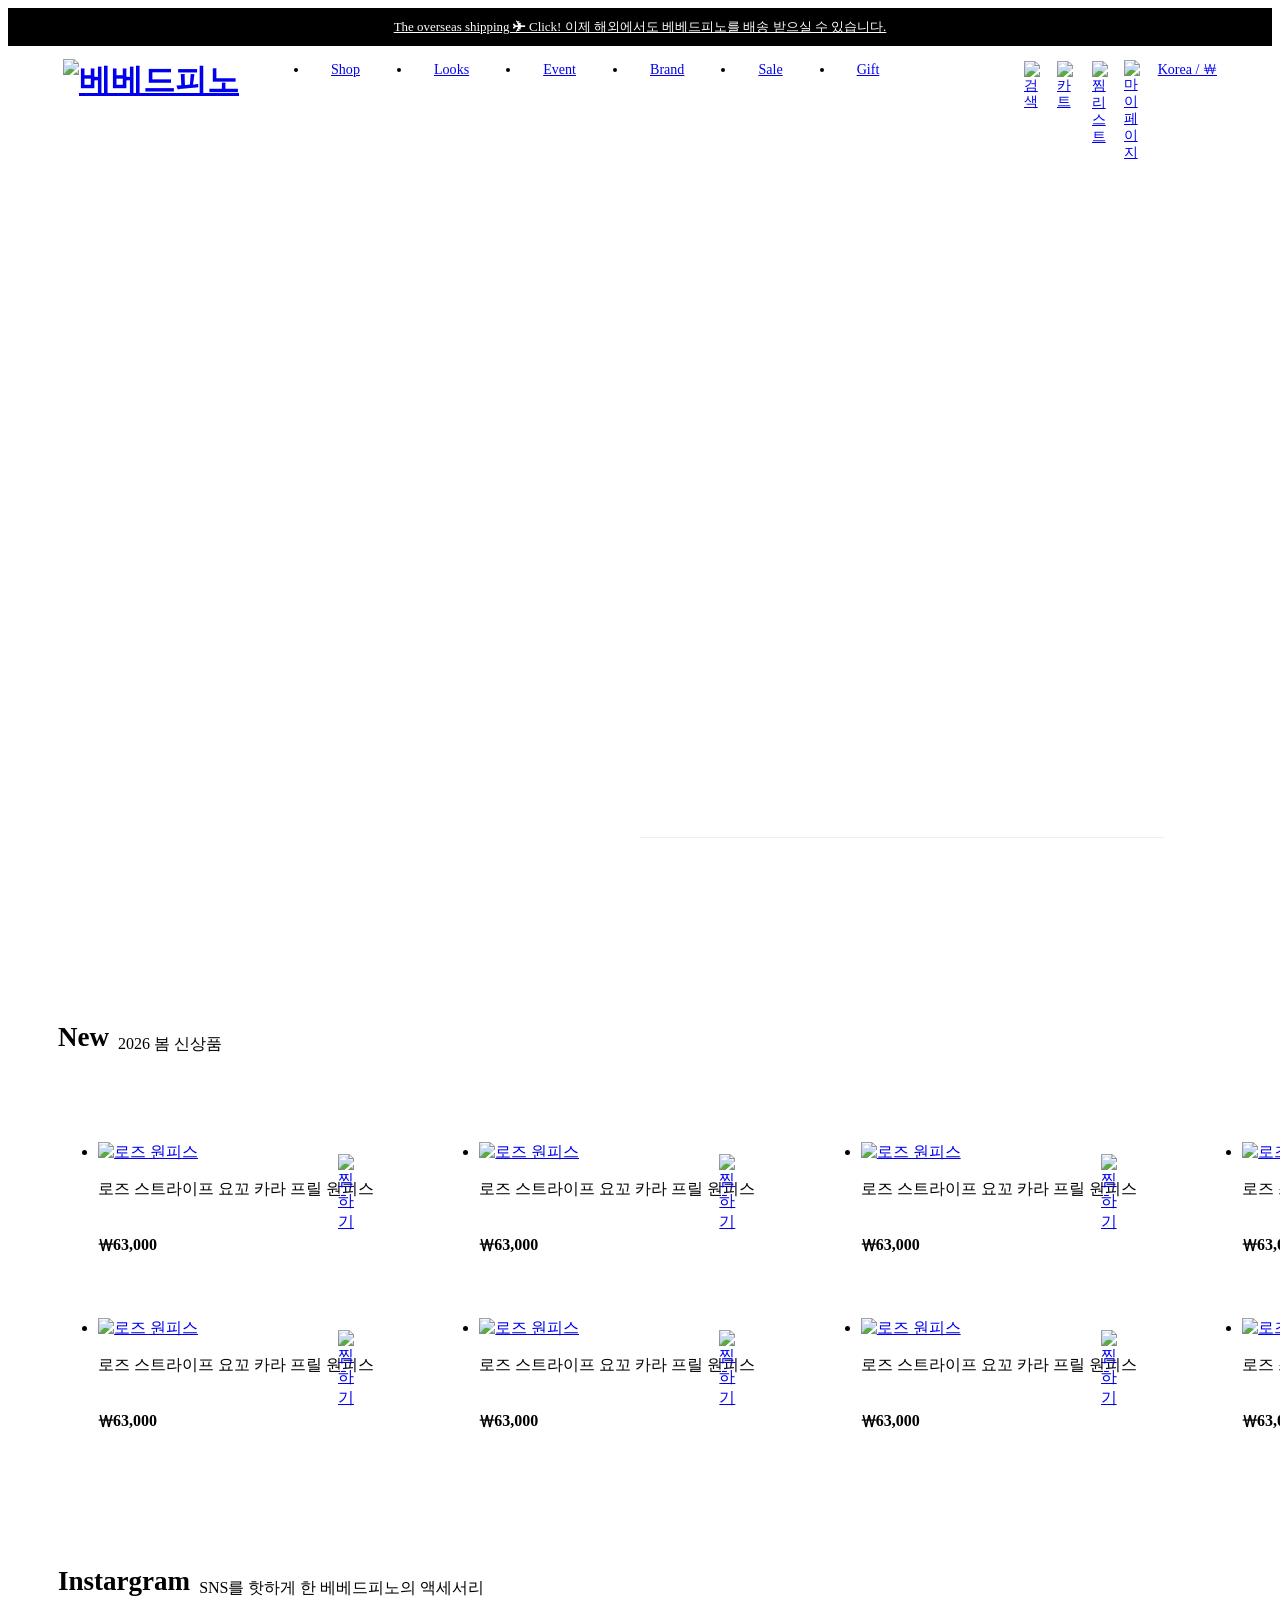
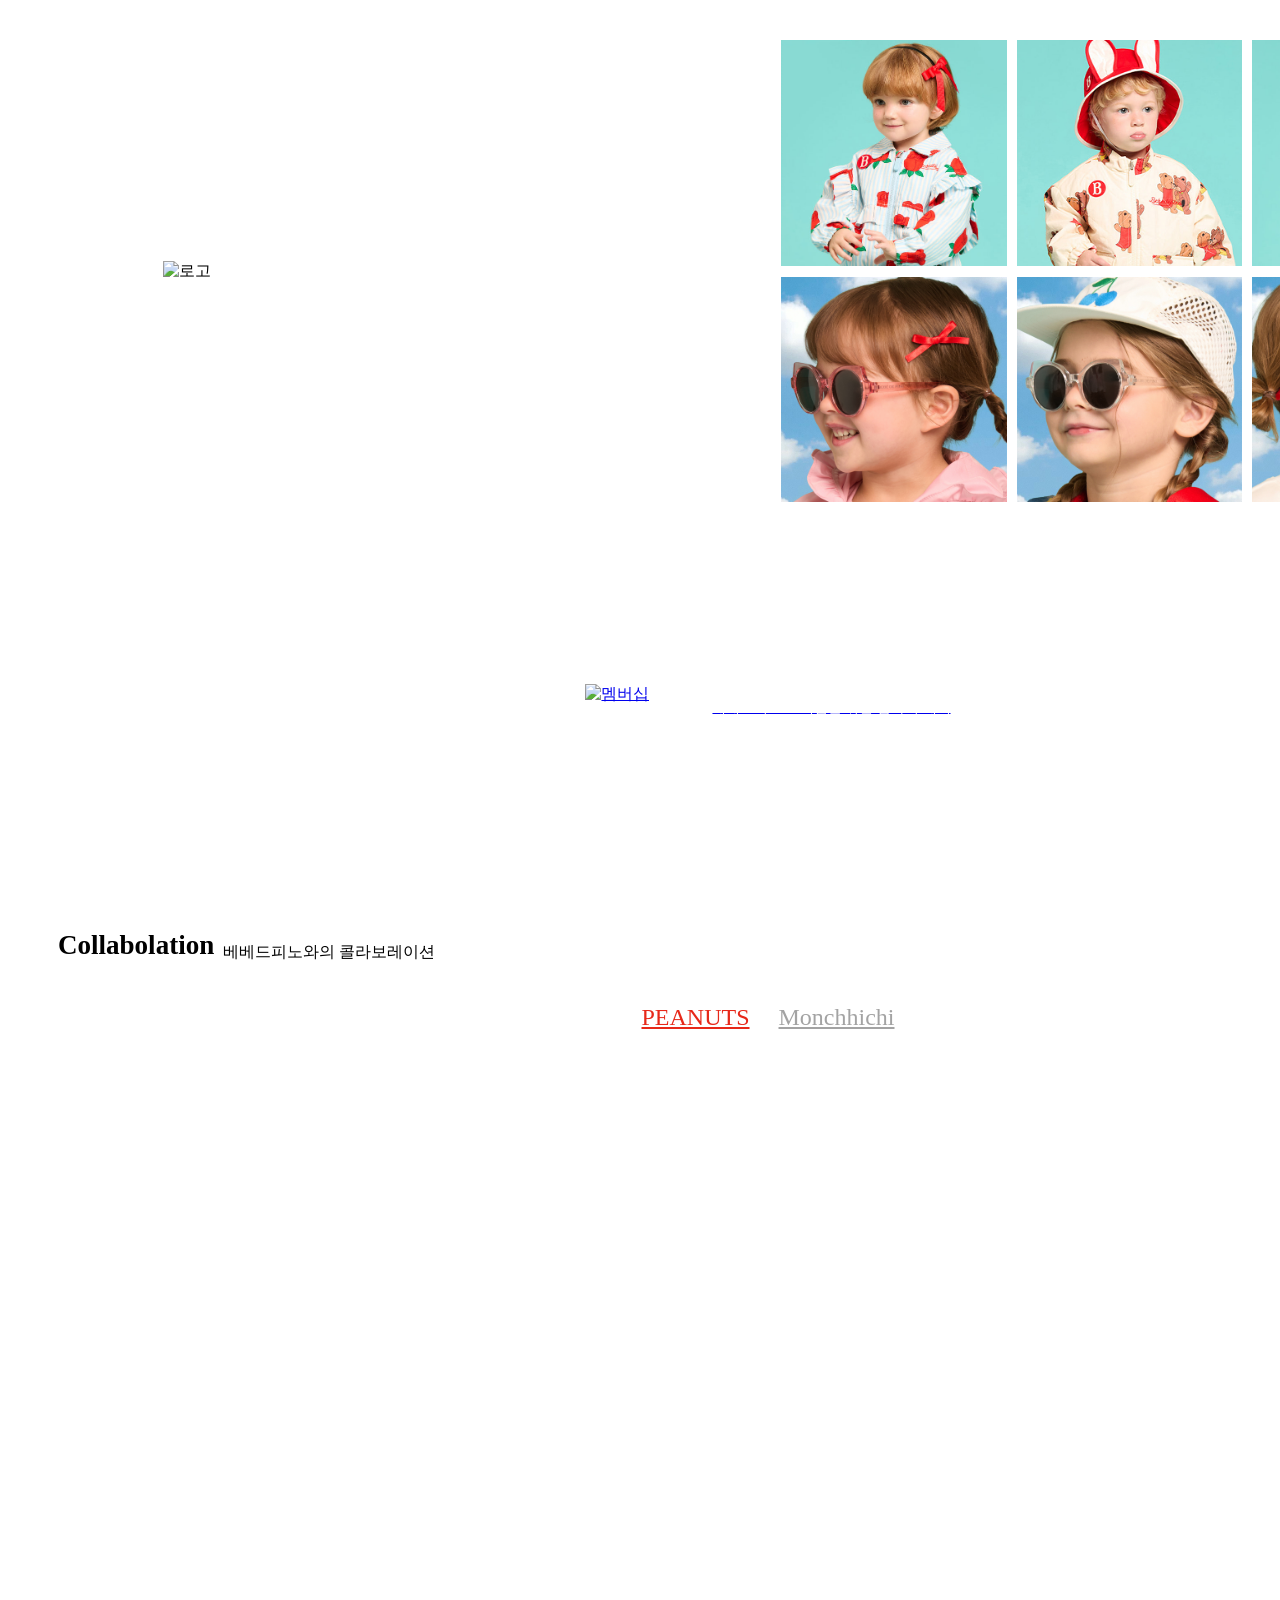
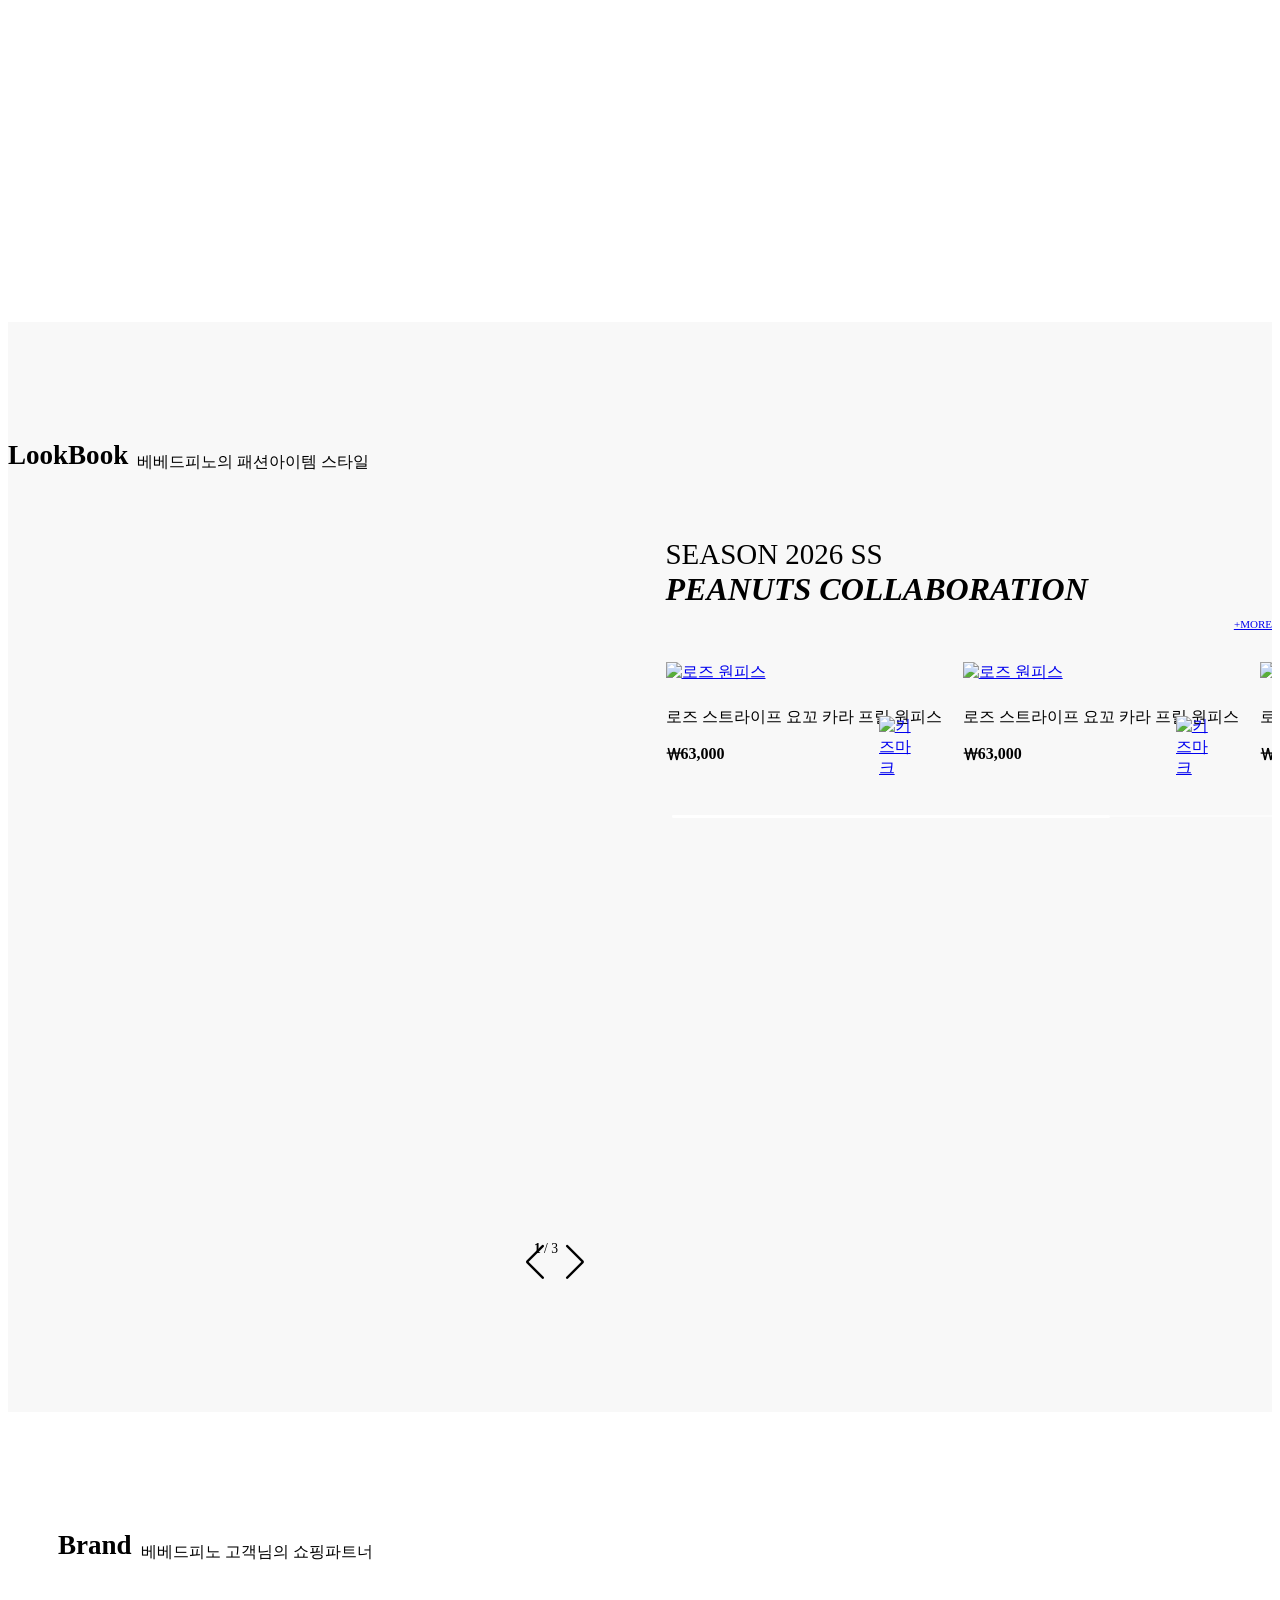
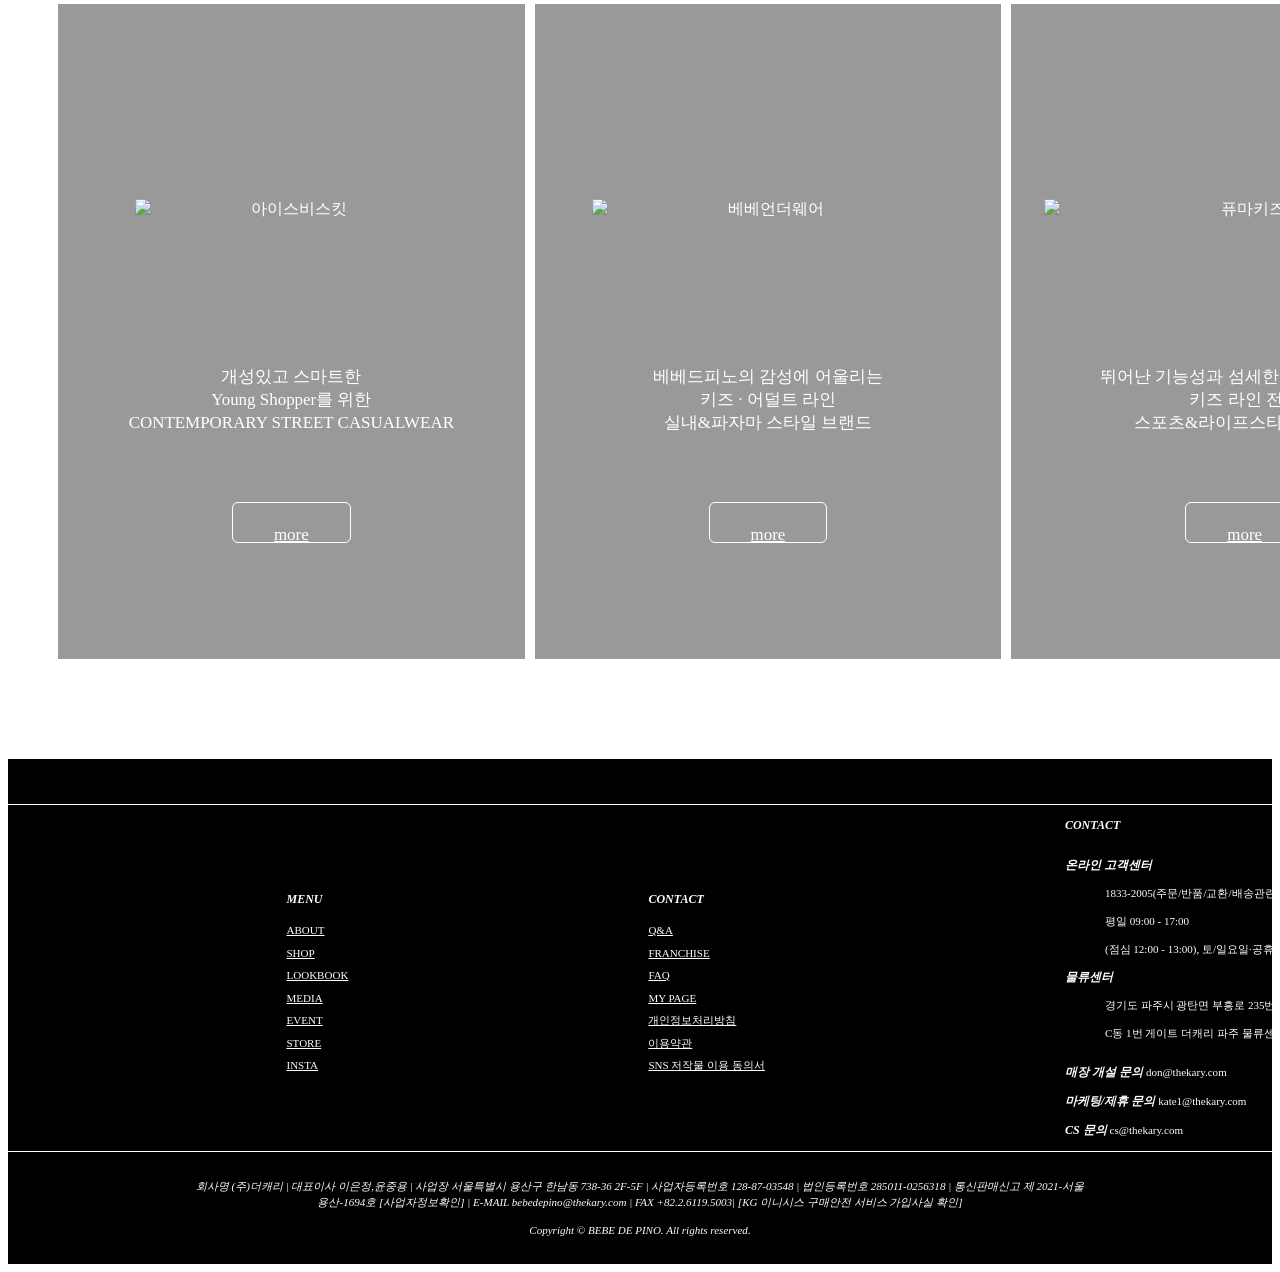
==== commit 46a6ec87: "0421 pm 백업" ====
--- a/index.html
+++ b/index.html
@@ -100,6 +100,21 @@
                     <a href="#"><img src="./img/common/bnr_profile.png" alt="마이페이지"></a>
                     <a href="#">Korea / ￦</a>
                 </div>
+                <div class="bnr_short">
+                    <a href="#"><img src="./img/common/bnr_search.png" alt="검색"></a>
+                    <a href="#"><img src="./img/common/bnr_cart.png" alt="카트"></a>
+                    <a href="#" id="ham"><img src="./img/common/ham.svg" alt="메뉴모음"></a>
+                    <div class="m_bg">
+                        <div class="m_side_wrap">
+                            <div class="top"><!-- js붙여넣기 위치 -->
+                                <a href="#"><img src="./img/common/bnr_search.png" alt="검색"></a>
+                                <a href="#"><img src="./img/common/bnr_cart.png" alt="카트"></a>
+                                <a href="#" class="close_ham"><img src="./img/common/ham.svg" alt="닫기"></a>
+                            </div>
+                            <div class="m_nav"><!-- js붙여넣기 위치 --></div>
+                        </div>
+                    </div>
+                </div>
             </div>
             <div class="sub_bg"></div><!-- 서브가 나타날때 함께 나타나는 배경 -->
         </header>
--- a/styles/common.css
+++ b/styles/common.css
@@ -110,6 +110,71 @@
 #wrap header .top_bnr .bnr_right a:nth-child(4) {width: 19px; height: 19px;}
 #wrap header .top_bnr .bnr_right a:nth-child(5) {line-height: 1.2;}
 #wrap header .top_bnr .bnr_right a img {width: 100%;}
+#wrap header .top_bnr .bnr_short {
+    display: none; flex-flow: row nowrap;
+    justify-content:space-between; align-items:center;
+    text-align: right;
+    gap: 15px;
+}
+#wrap header .top_bnr .bnr_short a {
+    display:inline-block; 
+}
+#wrap header .top_bnr .bnr_short #ham {
+    width: 11px;
+}
+
+#wrap header .top_bnr .bnr_short #ham img {width: 100%;}
+#wrap header .top_bnr .bnr_short a:nth-child(1) {width: 18px; height: 18px;
+}
+#wrap header .top_bnr .bnr_short a:nth-child(2) {width: 18px; height: 18px;}
+#wrap header .top_bnr .bnr_short a img {width: 100%;}
+
+#wrap header .top_bnr .bnr_short .m_bg {
+    display: none;
+    position: fixed; right:0; top:0; z-index: 888;
+    width: 100%; height: 100vh;
+    background: rgba(49, 49, 49, 0.7);
+}
+#wrap header .top_bnr .bnr_short .m_bg .m_side_wrap {
+    background:  #fcfcfc;
+    position: relative;
+    height: 100vh; max-width:440px; min-width: 320px;
+}
+#wrap header .top_bnr .bnr_short .m_bg .m_side_wrap .top {
+    padding-top: 20px;
+    display: flex; flex-flow: row nowrap; gap:10px; align-items: center;
+    left: 0;
+}
+#wrap header .top_bnr .bnr_short .m_bg .m_side_wrap .top a {}
+#wrap header .top_bnr .bnr_short .m_bg .m_side_wrap .m_nav {}
+header .m_bg .m_side_wrap .user_menu {
+    display: flex; flex-flow: row nowrap;
+}
+#wrap header .top_bnr .bnr_short .m_bg .m_side_wrap .m_nav .nav {}
+#wrap header .top_bnr .bnr_short .m_bg .m_side_wrap .m_nav .nav > li {
+    display: flex; flex-flow: column nowrap;
+    padding: 15px 20px;
+    position: relative;
+}
+#wrap header .top_bnr .bnr_short .m_bg .m_side_wrap .m_nav .nav > li::after {
+    position: absolute; right: 20px; top:20px;
+    content: ''; display: block; width: 12px; height: 12px;
+    background:url(https://cdn-icons-png.flaticon.com/128/6423/6423875.png);
+    background-size: 12px; filter: invert(1);
+}
+#wrap header .top_bnr .bnr_short .m_bg .m_side_wrap .m_nav .nav > li > a {
+}
+#wrap header .top_bnr .bnr_short .m_bg .m_side_wrap .m_nav .nav > li > .lnb_depth {
+    margin: 15px 0 0 15px;
+    height: 0; overflow: hidden; /* 애니메이션용 높이값 0 */
+}
+#wrap header .top_bnr .bnr_short .m_bg .m_side_wrap .m_nav .nav > li > .lnb_depth > li {
+}
+#wrap header .top_bnr .bnr_short .m_bg .m_side_wrap .m_nav .nav > li > .lnb_depth > li > a {
+    font-size: 0.65rem; font-weight: 300; line-height: 1.5;
+}
+#wrap header .top_bnr .bnr_short .m_bg .m_side_wrap .user_menu {}
+
 /* -------------------------------------------------메인~섹션별 설정 */
 #wrap main {}
 #wrap main .section {
--- a/styles/index.css
+++ b/styles/index.css
@@ -99,14 +99,13 @@
 #wrap main #insta .container .instazone .insta_1 {}
 #wrap main #insta .container .instazone .insta_2 {}
 #wrap main #insta .container .instazone .insta_right {
-    width: 100%;
     display: flex; flex-flow: row nowrap; gap: 10px;
     aspect-ratio: 845 / 275; /* 원본 비율 유지 */
-
 }
 #wrap main #insta .container .instazone .insta_right a {
-    position: relative;
-    width: 100%;
+    width: 100%;
+    display: block;
+    position: relative;
 }
 #wrap main #insta .container .instazone .insta_right a:hover {
     border: #E72819 solid 4px;
@@ -142,8 +141,7 @@
     font-size: 0.88rem; font-weight:500;
 }
 #wrap main #collabo {}
-#wrap main #collabo .title {
-}
+#wrap main #collabo .title {}
 #wrap main #collabo .title .title_info {}
 #wrap main #collabo .title .title_info h1 {}
 #wrap main #collabo .title .title_info p {}
@@ -159,7 +157,7 @@
     margin-right: 25px;
 }
 #wrap main #collabo .container .tab_title .p_btn.active {
-    color: #E72819; text-decoration:underline;;
+    color: #E72819; text-decoration:underline;
 }
 #wrap main #collabo .container .tab_title .m_btn {
     margin-right: 0px;
@@ -168,7 +166,6 @@
     width: 100%;
 }
 #wrap main #collabo .container .tab_contents .contents {
-    width: 100%;
     display: flex;  flex-flow: row nowrap;
     justify-content: space-between; gap:10px;
 }
@@ -192,7 +189,6 @@
     justify-content: space-between;
     gap:10px;
     width: 502px;
-    flex: 0 0 auto; /* 일정 너비 고정 */
 }
 #wrap main #collabo .container .tab_contents .peanuts .card_imgs a {
     display: block;
@@ -212,6 +208,8 @@
 }
 #wrap main #lookbook {
     background-color: #F8F8F8;
+    padding: 100px 0;
+    width: 100%;
 }
 #wrap main #lookbook .title {}
 #wrap main #lookbook .title .title_info {}
@@ -255,7 +253,7 @@
 }
 #wrap main #lookbook .container .bigbdle .bigwrapper .swiper-slide .lbmain {
     display: block;
-    width: 523px; height: 754px;
+    width: 100%; height: 754px;
     aspect-ratio: 523 / 754; /* 원본 비율 유지 */
     background-image: url(../img/looks/look_main.jpg);
     background-position: center;
--- a/styles/responsive.css
+++ b/styles/responsive.css
@@ -6,12 +6,13 @@
 
 /* -------------------------------------------------~헤더 */
     #wrap header .sub_bg {
-    height: 440px;
+    height: 440px; right: 0;
     }
     #wrap header .top_bnr .bnr_left {
     gap:10px;
     }
     #wrap header .top_bnr .bnr_left .nav {
+    display: none;
     font-size: 0.63rem; gap: 10px;
     }
     #wrap header .top_bnr .bnr_left .nav li a {
@@ -20,14 +21,19 @@
     #wrap header .top_bnr .bnr_left h1 {
     width: 111px; height: 14px;
     }
-    #wrap header .top_bnr .bnr_right a {
-    font-size: 0.63rem;
-    }
-    #wrap header .top_bnr .bnr_right a:nth-child(1) {width: 12px; height: 12px;}
-    #wrap header .top_bnr .bnr_right a:nth-child(2) {width: 13px; height: 11px;}
-    #wrap header .top_bnr .bnr_right a:nth-child(3) {width: 14px; height: 14px;}
-    #wrap header .top_bnr .bnr_right a:nth-child(4) {width: 12px; height: 12px;}
-    #wrap header .top_bnr .bnr_right a:nth-child(5) {line-height: 1.8;}
+    #wrap header .top_bnr .bnr_right {
+    display: none;
+}
+    #wrap header .top_bnr .bnr_short {
+    display: flex; align-items: center;
+    }
+    #wrap header .top_bnr .bnr_short a {
+        font-size: 1.15rem;
+        height: 12px;
+    }
+    #wrap header .top_bnr .bnr_short #ham {line-height:0.7;}
+    #wrap header .top_bnr .bnr_short a:nth-child(1) {width: 12px;}
+    #wrap header .top_bnr .bnr_short a:nth-child(2) {width: 12px;}
     #wrap header .top_bnr .bnr_left .nav li .lnb_depth li .lnb_depth_2 li a {
     font-size: 0.63rem;
     }
@@ -53,7 +59,7 @@
 
 /* -------------------------------------------------메인~섹션별 */
     #wrap main .section {
-        width: 864px;
+        width: 100%;
     }
     #wrap main .section .title .title_info h1 {
         font-size: 1.31rem;
@@ -94,29 +100,43 @@
 /* -------------------------------------------------3.collabo */
     #wrap main #collabo .container .tab_title a {
         font-size: 0.94rem; 
+    }    #wrap main #collabo .container .tab_contents .contents {
+        flex-flow: column nowrap; gap:5px;
+    }
+    #wrap main #collabo .container .tab_contents .peanuts .card_imgs {
+        width: 100%;
+        display: flex; flex-flow: row nowrap;
+        justify-content: space-between;
+        gap:5px;
     }
     #wrap main #collabo .container .tab_contents .peanuts .collabo_mainlink a {
         background-image: url(../img/colla_01_t.png);
+        width: 100%;
+        aspect-ratio: 908 / 760; /* 비율 유지, width만 조정 */
     }
     #wrap main #collabo .container .tab_contents .peanuts .card_imgs .p_keyring {
-        background-image: url(../img/colla_03_t.png);
+        background-image: url(../img/colla_03_m.jpg);
     }
     #wrap main #collabo .container .tab_contents .peanuts .card_imgs .p_cp {
-        background-image: url(../img/colla_02_t.png);
+        background-image: url(../img/colla_02_m.jpg);
     }
     #wrap main #collabo .container .tab_contents .peanuts .card_imgs .p_show {
-        background-image: url(../img/colla_04_t.png);
-    }
-    #wrap main #collabo .container .tab_contents .peanuts .collabo_mainlink a {
-        width: 557px; height: 460px;
+        background-image: url(../img/colla_04_m.png);
     }
     #wrap main #collabo .container .tab_contents .peanuts .card_imgs {
-        width: 297px;
+        width: 100%;
     }
     #wrap main #collabo .container .tab_contents .peanuts .card_imgs a {
-        max-width:297px;
-    }
+        aspect-ratio: 120 / 223;
+}
 /* -------------------------------------------------4.lookbook */
+    #wrap main #lookbook {
+        padding: 0 60px;
+        padding-bottom: 50px;
+    }
+    #wrap main #lookbook .title {
+        padding-top: 50px;
+    }
     #wrap main #lookbook .container .bigbdle .bigwrapper .swiper-slide {
         flex-flow: column nowrap; gap:20px;
         justify-content: center;
@@ -178,7 +198,11 @@
     #wrap footer .line_zone {
         gap:60px;
     }
-}
+    #wrap footer address {
+        width: 650px;
+    }
+}
+
 @media screen and (max-width:750px) {
 /* -------------------------------------------------띠배너 */
     .tie_bnr {
@@ -186,10 +210,12 @@
     }
 
 /* -------------------------------------------------~헤더 */
+    #wrap header .sub_bg {
+    width: 440px; height: 100%;
+    }
     #wrap header .top_bnr {
         padding: 0 15px;
     }
-
     #wrap header .top_bnr .bnr_left .nav {
     font-size: 0.63rem; gap: 10px;
     }
@@ -199,18 +225,7 @@
     #wrap header .top_bnr .bnr_left h1 {
     width: 111px; height: 14px;
     }
-    #wrap header .top_bnr .bnr_right a {
-    font-size: 0.63rem;
-    }
-    #wrap header .top_bnr .bnr_right a:nth-child(1) {width: 12px; height: 12px;}
-    #wrap header .top_bnr .bnr_right a:nth-child(2) {width: 13px; height: 11px;}
-    #wrap header .top_bnr .bnr_right a:nth-child(3) {width: 14px; height: 14px;}
-    #wrap header .top_bnr .bnr_right a:nth-child(4) {width: 12px; height: 12px;}
-    #wrap header .top_bnr .bnr_right a:nth-child(5) {line-height: 1.8;}
-    #wrap header .top_bnr .bnr_left .nav li .lnb_depth li .lnb_depth_2 li a {
-    font-size: 0.63rem;
-    }
-
+    #wrap header .top_bnr .bnr_short a:nth-child(1) {line-height: 1.1;}
 /* -------------------------------------------------히어로배너 */
     #wrap main #hero_bnr .heroswiper .swiper-scrollbar {
         width: 304px;
@@ -231,7 +246,8 @@
 
 /* -------------------------------------------------메인~섹션별 */
     #wrap main .section {
-        width: 372px;
+        width: 100%;
+        margin-bottom: 50px;
     }
     #wrap main .section .title .title_info h1 {
         font-size: 0.94rem;
@@ -239,6 +255,7 @@
     #wrap main .section .title .title_info p {
         font-size: 0.5rem;
     }
+    
 /* -------------------------------------------------1.new */
     #wrap main #new_product .container .product_list {
         flex-flow: row wrap;
@@ -313,6 +330,7 @@
         aspect-ratio: 120 / 223;
 }
 /* -------------------------------------------------4.lookbook */
+
     #wrap main #lookbook .container .bigbdle .bigwrapper .swiper-slide {
         flex-flow: column nowrap; gap:10px;
         justify-content: center;
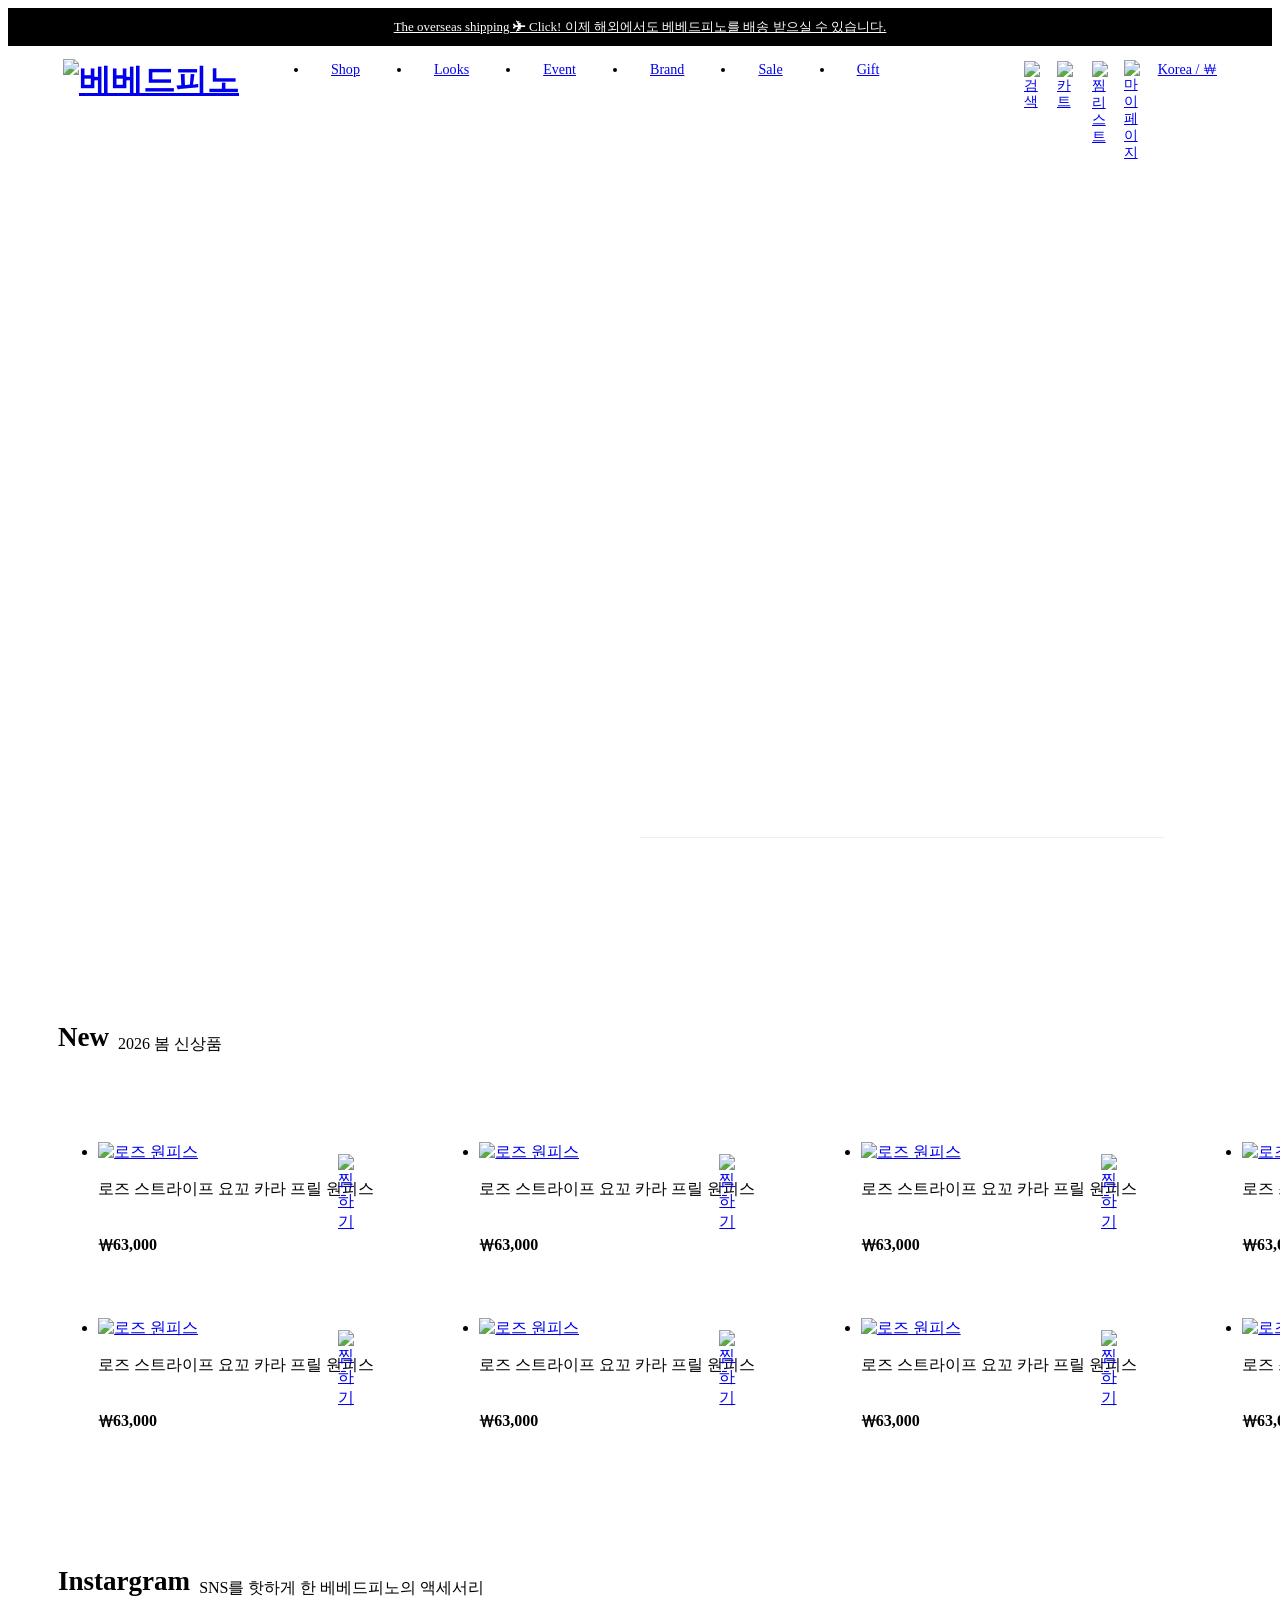
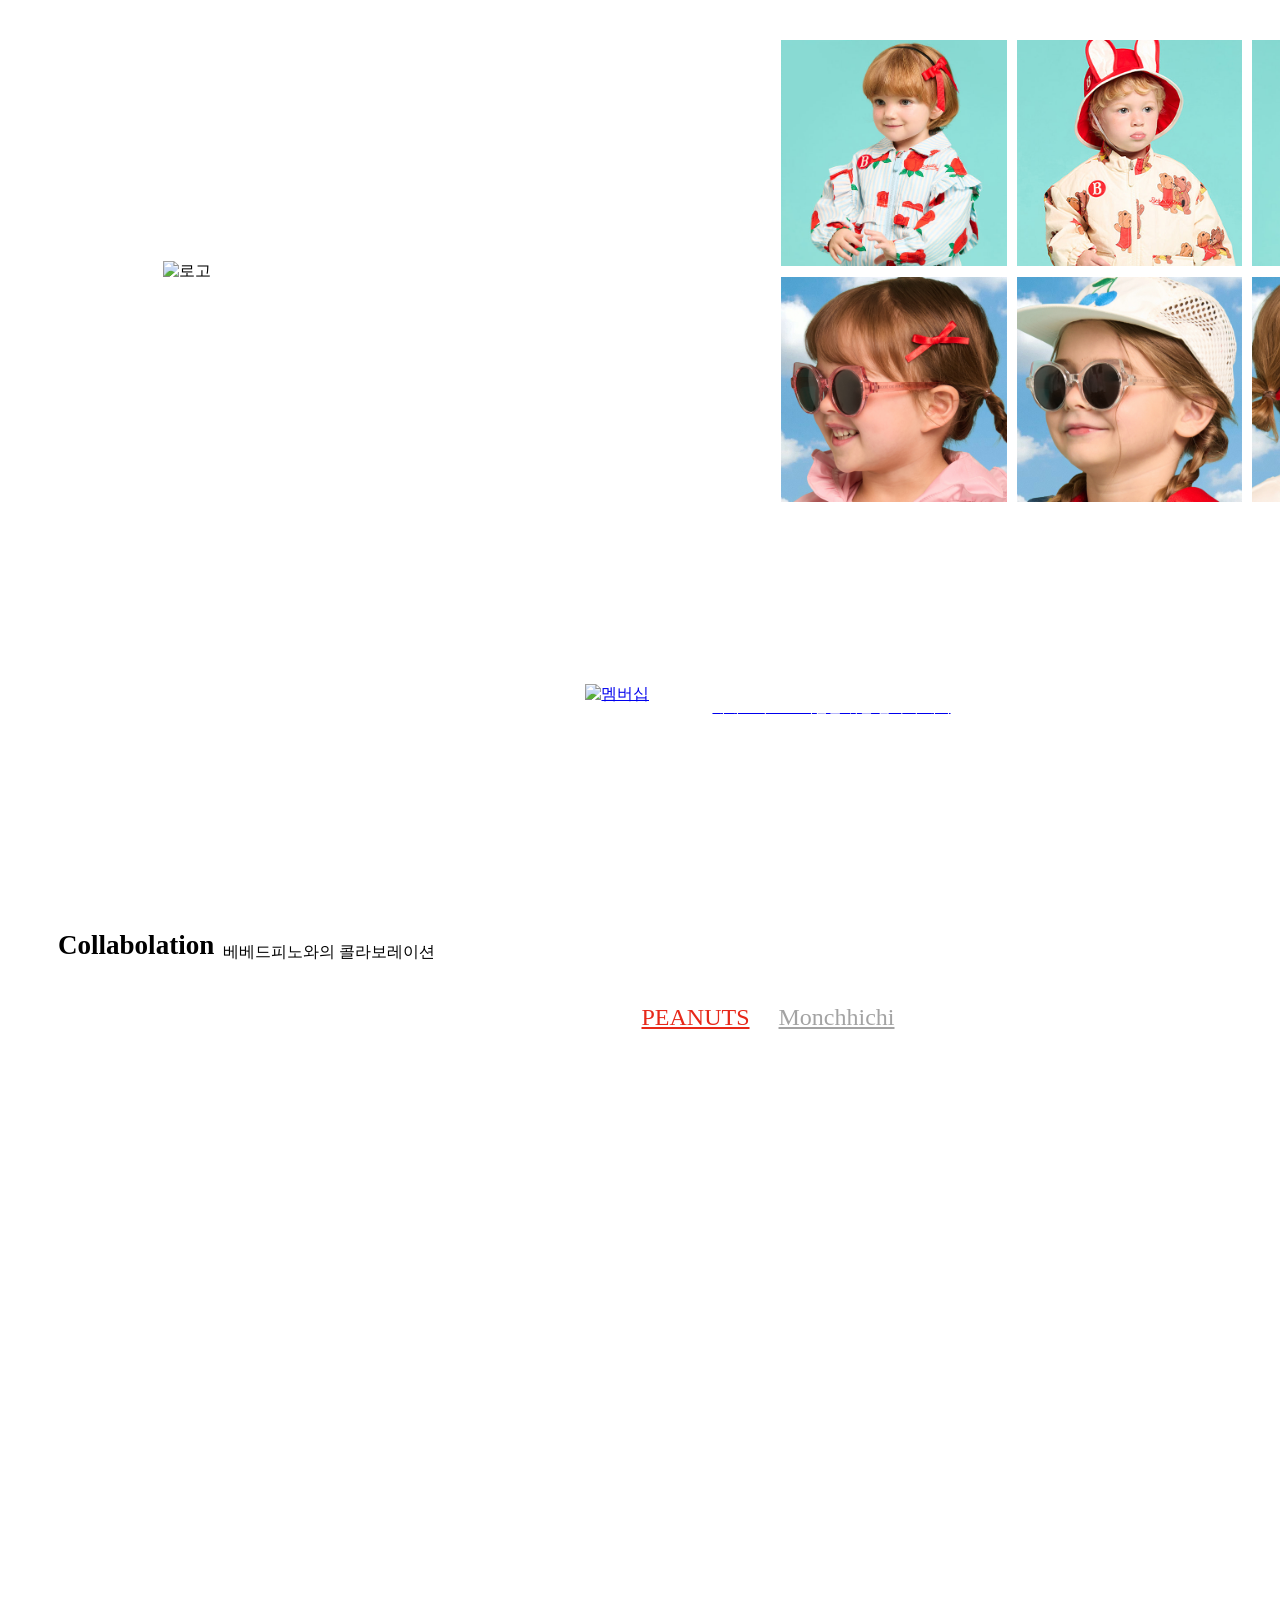
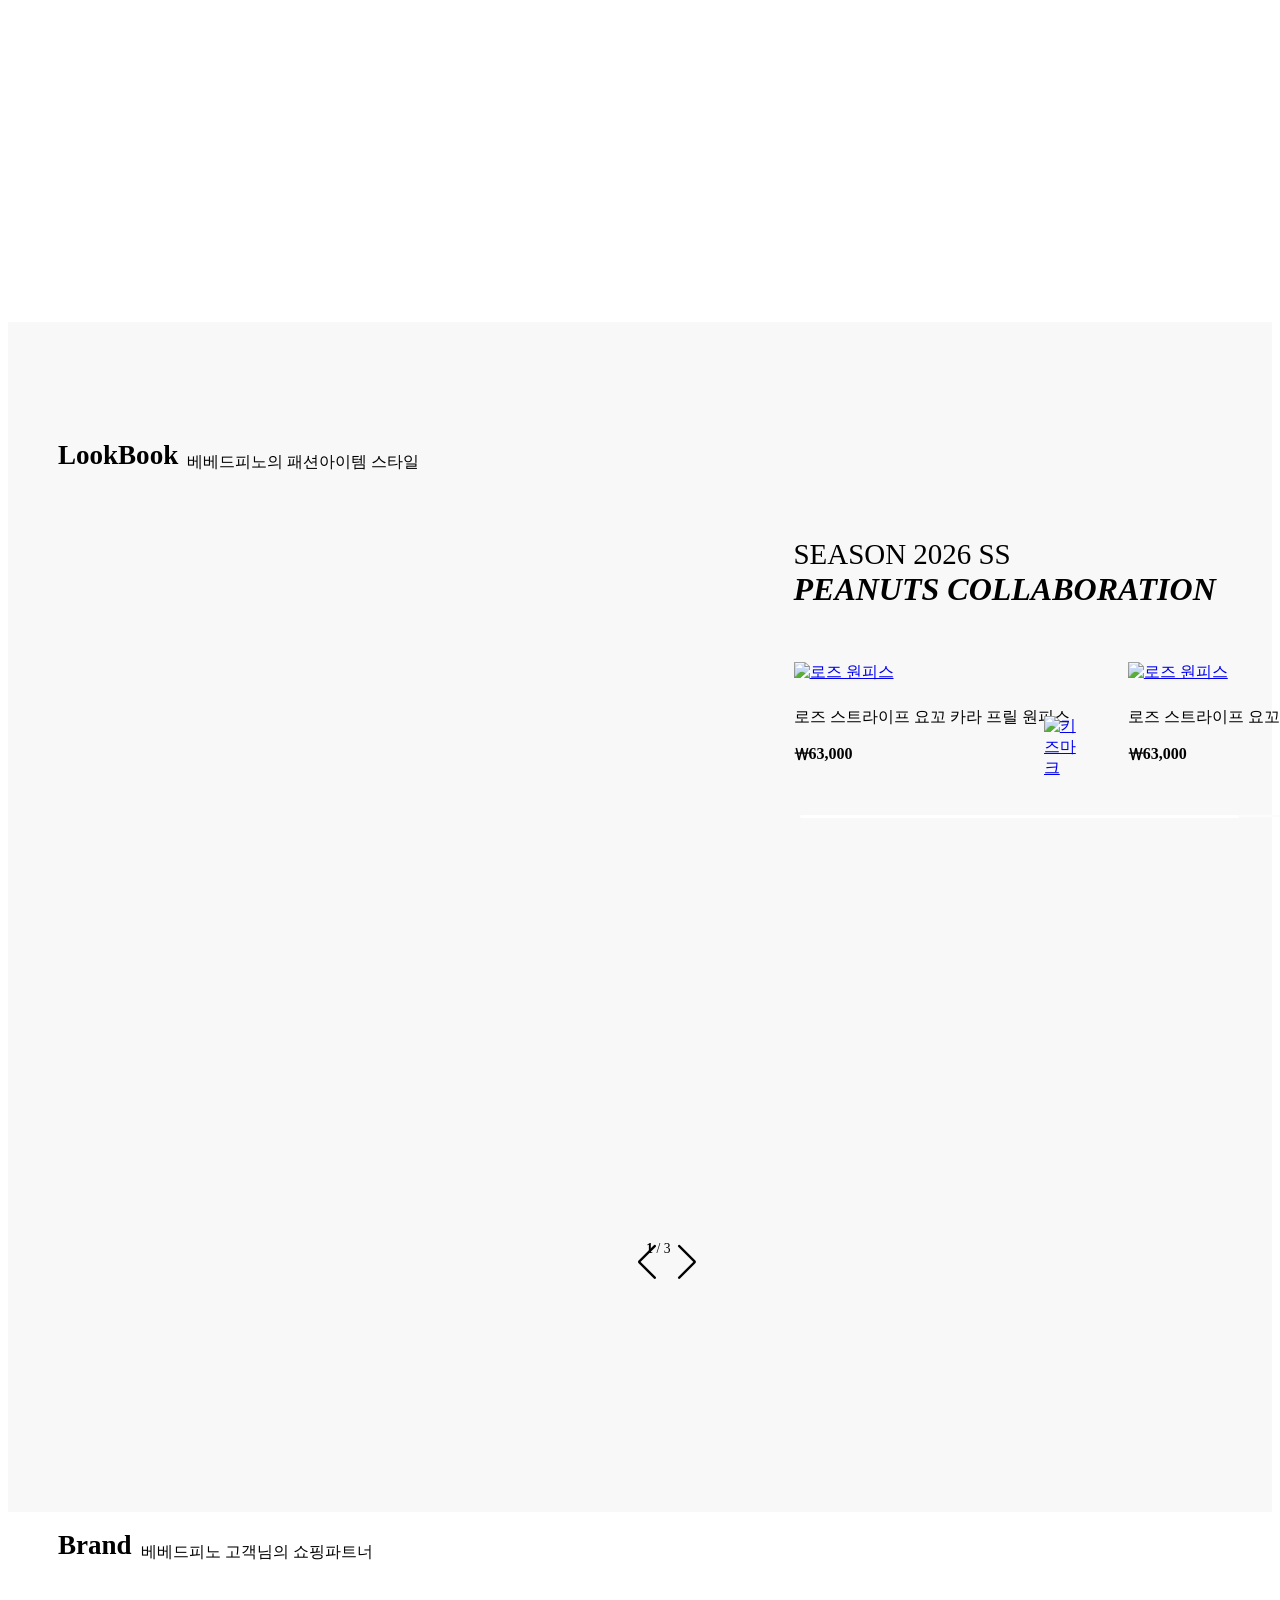
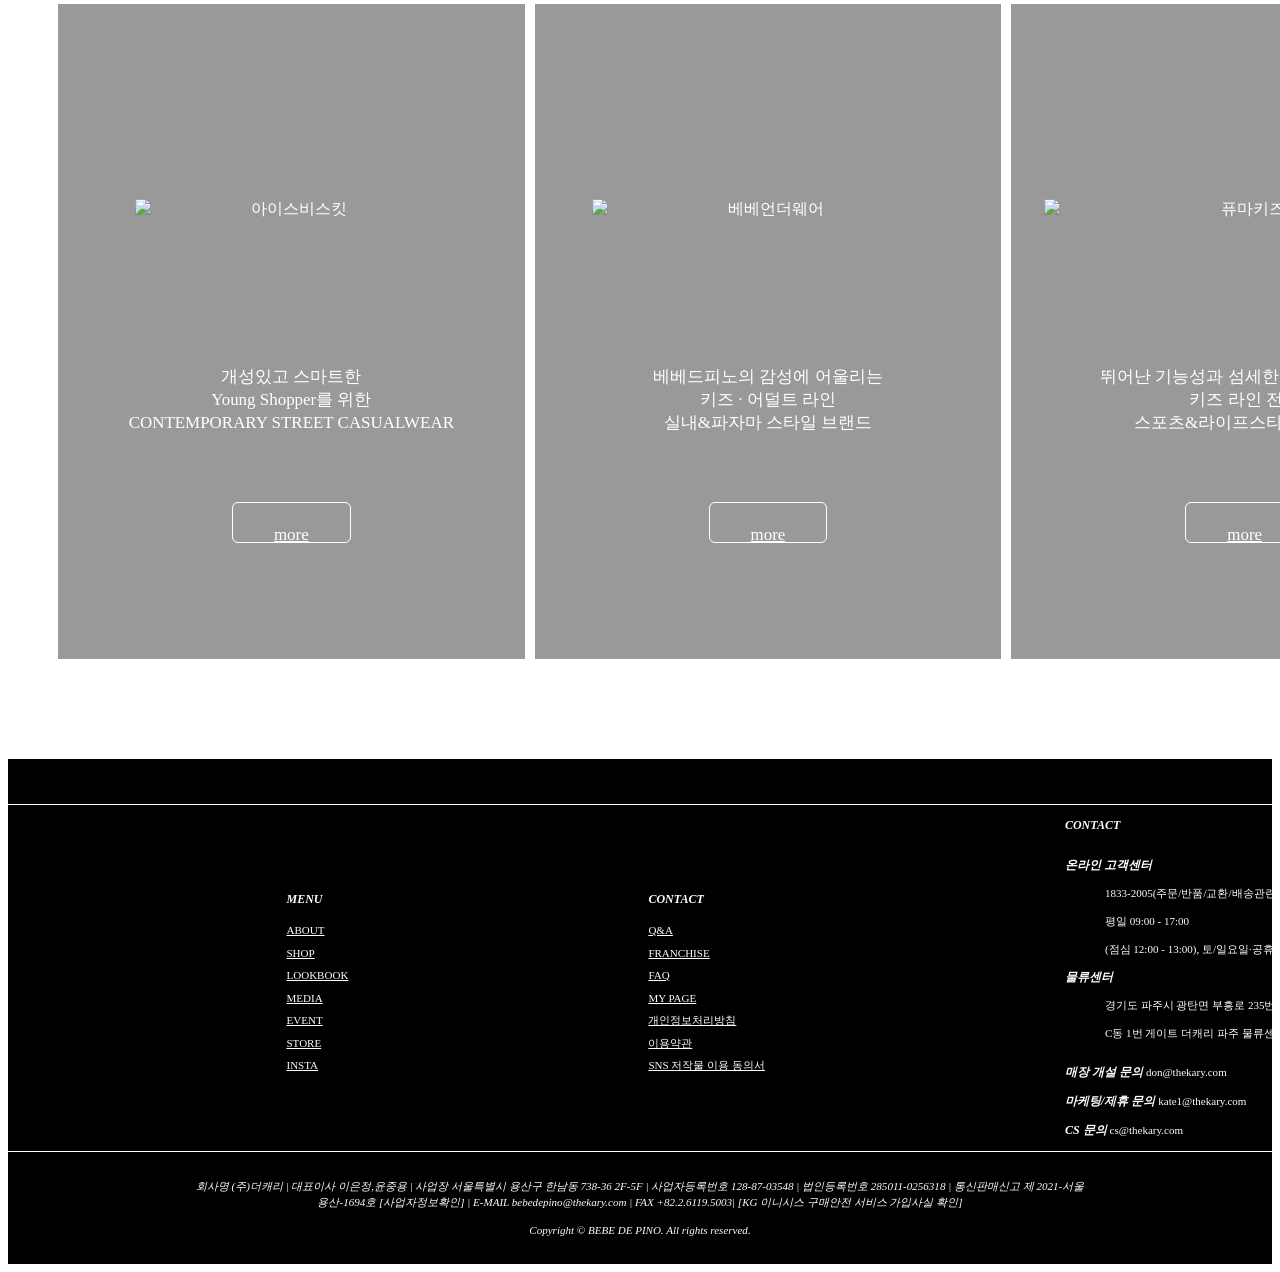
==== commit 71494b24: "0423 보안업데이트" ====
--- a/index.html
+++ b/index.html
@@ -1,3 +1,10 @@
+<!--
+ * GitHub Repository Phishing Alert Appeal & Project Verification
+ 이 페이지는 깃허브에서 발생한 피싱 경고 오탐지(False Positive)를 해명하고, 해당 코드가 순수한 학습 및 포트폴리오용임을 증명하기 위해 작성되었습니다.
+ * Project: Portfolio Prototype
+ * Warning: This html does not process actual transactions or user credentials.
+The similarity to the actual commercial site is purely for design practice.
+-->
 <!DOCTYPE html>
 <html lang="ko">
 <head>
@@ -36,7 +43,13 @@
                         </a>
                     </h1>
                     <ul class="nav">
-                        <li><a href="#" class="navmain">Shop</a>
+                        <li>
+                            <div class="nav_row">
+                                <a href="#" class="navmain">Shop</a>
+                                <button class="arrow_btn" aria-label="하위메뉴 열기">
+                                    <img src="https://cdn-icons-png.flaticon.com/128/6423/6423875.png" alt="">
+                                </button>
+                            </div>
                             <ul class="lnb_depth">
                                 <li><a href="#">신상품</a></li>
                                 <li><a href="#">베스트</a></li>
@@ -54,7 +67,13 @@
                                 <li><a href="#">리빙</a></li>
                             </ul>
                         </li>
-                        <li><a href="#" class="navmain">Looks</a>
+                        <li>
+                            <div class="nav_row">
+                                <a href="#" class="navmain">Looks</a>
+                                <button class="arrow_btn" aria-label="하위메뉴 열기">
+                                    <img src="https://cdn-icons-png.flaticon.com/128/6423/6423875.png" alt="">
+                                </button>
+                            </div>
                             <ul class="lnb_depth">
                                 <li><a href="#">룩북</a></li>
                                 <li><a href="#">영상</a></li>
@@ -68,24 +87,53 @@
                                 </li>
                             </ul>
                         </li>
-                        <li><a href="#" class="navmain">Event</a>
+                        <li>
+                            <div class="nav_row">
+                                <a href="#" class="navmain">Event</a>
+                                <button class="arrow_btn" aria-label="하위메뉴 열기">
+                                    <img src="https://cdn-icons-png.flaticon.com/128/6423/6423875.png" alt="">
+                                </button>
+                            </div>
                             <ul class="lnb_depth">
-                                <li><a href="#">바로가기<span><img src="./img/common/link.svg" alt=""></span></a></li>
+                                <li class="event_row">
+                                    <a href="#">바로가기</a>
+                                    <span>
+                                        <img src="./img/common/link.svg" alt="">
+                                    </span>
+                                </li>
                             </ul>
                         </li>
-                        <li><a href="#" class="navmain">Brand</a>
+                        <li>
+                            <div class="nav_row">
+                                <a href="#" class="navmain">Brand</a>
+                                <button class="arrow_btn" aria-label="하위메뉴 열기">
+                                    <img src="https://cdn-icons-png.flaticon.com/128/6423/6423875.png" alt="">
+                                </button>
+                            </div>
                             <ul class="lnb_depth">
                                 <li><a href="#">브랜드 소개</a></li>
                                 <li><a href="#">매장</a></li>
                             </ul>
                         </li>
-                        <li><a href="#" class="navmain">Sale</a>
+                        <li>
+                            <div class="nav_row">
+                                <a href="#" class="navmain">Sale</a>
+                                <button class="arrow_btn" aria-label="하위메뉴 열기">
+                                    <img src="https://cdn-icons-png.flaticon.com/128/6423/6423875.png" alt="">
+                                </button>
+                            </div>
                             <ul class="lnb_depth">
                                 <li><a href="#">시즌 상품</a></li>
                                 <li><a href="#">아울렛</a></li>
                             </ul>
                         </li>
-                        <li><a href="#" class="navmain">Gift</a>
+                        <li>
+                            <div class="nav_row">
+                                <a href="#" class="navmain">Gift</a>
+                                <button class="arrow_btn" aria-label="하위메뉴 열기">
+                                    <img src="https://cdn-icons-png.flaticon.com/128/6423/6423875.png" alt="">
+                                </button>
+                            </div>
                             <ul class="lnb_depth">
                                 <li><a href="#">사은품</a></li>
                                 <li><a href="#">선물하세요</a></li>
@@ -307,186 +355,188 @@
                     </div>
                 </div>
             </div>
-            <div id="lookbook" class="section">
-                <div class="title">
-                    <div class="title_info">
-                        <h1>LookBook</h1>
-                        <p>베베드피노의 패션아이템 스타일</p>
-                    </div>
-                </div>
-                <div class="container">
-                    <div class="swiper bigbdle">
-                        <div class="swiper-wrapper bigwrapper">
-                            <div class="swiper-slide slide1">
-                                <a href="#" class="lbmain"></a>
-                                <div class="right_wrap">
-                                    <div class="slide_title">
-                                        <h2>SEASON 2026 SS<br><em>PEANUTS COLLABORATION</em></h2>
-                                        <a href="#" class="more_btn"><u>+MORE</u></a>
-                                    </div>
-                                    <div class="swiper lb_swiper">
-                                        <div class="swiper-wrapper">
-                                            <div class="swiper-slide slide1">
-                                                <div class="p_img">
-                                                    <a href="#" class="pp_img"><img src="./img/looks/lb01.png" alt="로즈 원피스"></a>
-                                                    <a href="#" class="kidsmark"><img src="./img/looks/kids.png" alt="키즈마크"></a>
-                                                </div>
-                                                <div class="p_info">
-                                                    <p>로즈 스트라이프 요꼬 카라 프릴 원피스</p>
-                                                    <p class="price">₩63,000</p>
+            <div id="lookbook">
+                <div id="lookbook_wrap" class="section">
+                    <div class="title">
+                        <div class="title_info">
+                            <h1>LookBook</h1>
+                            <p>베베드피노의 패션아이템 스타일</p>
+                        </div>
+                    </div>
+                    <div class="container">
+                        <div class="swiper bigbdle">
+                            <div class="swiper-wrapper bigwrapper">
+                                <div class="swiper-slide slide1">
+                                    <a href="#" class="lbmain"></a>
+                                    <div class="right_wrap">
+                                        <div class="slide_title">
+                                            <h2>SEASON 2026 SS<br><em>PEANUTS COLLABORATION</em></h2>
+                                            <a href="#" class="more_btn"><u>+MORE</u></a>
+                                        </div>
+                                        <div class="swiper lb_swiper">
+                                            <div class="swiper-wrapper">
+                                                <div class="swiper-slide slide1">
+                                                    <div class="p_img">
+                                                        <a href="#" class="pp_img"><img src="./img/looks/lb01.png" alt="로즈 원피스"></a>
+                                                        <a href="#" class="kidsmark"><img src="./img/looks/kids.png" alt="키즈마크"></a>
+                                                    </div>
+                                                    <div class="p_info">
+                                                        <p>로즈 스트라이프 요꼬 카라 프릴 원피스</p>
+                                                        <p class="price">₩63,000</p>
+                                                    </div>
+                                                </div>
+                                                <div class="swiper-slide slide2">
+                                                    <div class="p_img">
+                                                        <a href="#" class="pp_img"><img src="./img/looks/lb02.png" alt="로즈 원피스"></a>
+                                                        <a href="#" class="kidsmark"><img src="./img/looks/kids.png" alt="키즈마크"></a>
+                                                    </div>
+                                                    <div class="p_info">
+                                                        <p>로즈 스트라이프 요꼬 카라 프릴 원피스</p>
+                                                        <p class="price">₩63,000</p>
+                                                    </div>
+                                                </div>
+                                                <div class="swiper-slide slide3">
+                                                    <div class="p_img">
+                                                        <a href="#" class="pp_img"><img src="./img/looks/lb03.png" alt="로즈 원피스"></a>
+                                                    </div>
+                                                    <div class="p_info">
+                                                        <p>로즈 스트라이프 요꼬 카라 프릴 원피스</p>
+                                                        <p class="price">₩63,000</p>
+                                                    </div>
+                                                </div>
+                                                <div class="swiper-slide slide4">
+                                                    <div class="p_img">
+                                                        <a href="#" class="pp_img"><img src="./img/looks/lb04.png" alt="로즈 원피스"></a>
+                                                    </div>
+                                                    <div class="p_info">
+                                                        <p>로즈 스트라이프 요꼬 카라 프릴 원피스</p>
+                                                        <p class="price">₩63,000</p>
+                                                    </div>
                                                 </div>
                                             </div>
-                                            <div class="swiper-slide slide2">
-                                                <div class="p_img">
-                                                    <a href="#" class="pp_img"><img src="./img/looks/lb02.png" alt="로즈 원피스"></a>
-                                                    <a href="#" class="kidsmark"><img src="./img/looks/kids.png" alt="키즈마크"></a>
-                                                </div>
-                                                <div class="p_info">
-                                                    <p>로즈 스트라이프 요꼬 카라 프릴 원피스</p>
-                                                    <p class="price">₩63,000</p>
-                                                </div>
+                                            <div class="swiper-scrollbar">
+                                                <div class="swiper-scrollbar-drag"></div>
                                             </div>
-                                            <div class="swiper-slide slide3">
-                                                <div class="p_img">
-                                                    <a href="#" class="pp_img"><img src="./img/looks/lb03.png" alt="로즈 원피스"></a>
-                                                </div>
-                                                <div class="p_info">
-                                                    <p>로즈 스트라이프 요꼬 카라 프릴 원피스</p>
-                                                    <p class="price">₩63,000</p>
-                                                </div>
-                                            </div>
-                                            <div class="swiper-slide slide4">
-                                                <div class="p_img">
-                                                    <a href="#" class="pp_img"><img src="./img/looks/lb04.png" alt="로즈 원피스"></a>
-                                                </div>
-                                                <div class="p_info">
-                                                    <p>로즈 스트라이프 요꼬 카라 프릴 원피스</p>
-                                                    <p class="price">₩63,000</p>
-                                                </div>
-                                            </div>
+                                            <!--  -->
                                         </div>
-                                        <div class="swiper-scrollbar">
-                                            <div class="swiper-scrollbar-drag"></div>
-                                        </div>
-                                        <!--  -->
                                     </div>
                                 </div>
-                            </div>
-                            <div class="swiper-slide slide2">
-                                <a href="#" class="lbmain"></a>
-                                <div class="right_wrap">
-                                    <div class="slide_title">
-                                        <h2>SEASON 2026 SS<br><em>PEANUTS COLLABORATION</em></h2>
-                                        <a href="#" class="more_btn"><u>+MORE</u></a>
-                                    </div>
-                                    <div class="swiper lb_swiper">
-                                        <div class="swiper-wrapper">
-                                            <div class="swiper-slide slide1">
-                                                <div class="p_img">
-                                                    <a href="#" class="pp_img"><img src="./img/looks/lb01.png" alt="로즈 원피스"></a>
-                                                    <a href="#" class="kidsmark"><img src="./img/looks/kids.png" alt="키즈마크"></a>
-                                                </div>
-                                                <div class="p_info">
-                                                    <p>로즈 스트라이프 요꼬 카라 프릴 원피스</p>
-                                                    <p class="price">₩63,000</p>
+                                <div class="swiper-slide slide2">
+                                    <a href="#" class="lbmain"></a>
+                                    <div class="right_wrap">
+                                        <div class="slide_title">
+                                            <h2>SEASON 2026 SS<br><em>PEANUTS COLLABORATION</em></h2>
+                                            <a href="#" class="more_btn"><u>+MORE</u></a>
+                                        </div>
+                                        <div class="swiper lb_swiper">
+                                            <div class="swiper-wrapper">
+                                                <div class="swiper-slide slide1">
+                                                    <div class="p_img">
+                                                        <a href="#" class="pp_img"><img src="./img/looks/lb01.png" alt="로즈 원피스"></a>
+                                                        <a href="#" class="kidsmark"><img src="./img/looks/kids.png" alt="키즈마크"></a>
+                                                    </div>
+                                                    <div class="p_info">
+                                                        <p>로즈 스트라이프 요꼬 카라 프릴 원피스</p>
+                                                        <p class="price">₩63,000</p>
+                                                    </div>
+                                                </div>
+                                                <div class="swiper-slide slide2">
+                                                    <div class="p_img">
+                                                        <a href="#" class="pp_img"><img src="./img/looks/lb02.png" alt="로즈 원피스"></a>
+                                                        <a href="#" class="kidsmark"><img src="./img/looks/kids.png" alt="키즈마크"></a>
+                                                    </div>
+                                                    <div class="p_info">
+                                                        <p>로즈 스트라이프 요꼬 카라 프릴 원피스</p>
+                                                        <p class="price">₩63,000</p>
+                                                    </div>
+                                                </div>
+                                                <div class="swiper-slide slide3">
+                                                    <div class="p_img">
+                                                        <a href="#" class="pp_img"><img src="./img/looks/lb03.png" alt="로즈 원피스"></a>
+                                                    </div>
+                                                    <div class="p_info">
+                                                        <p>로즈 스트라이프 요꼬 카라 프릴 원피스</p>
+                                                        <p class="price">₩63,000</p>
+                                                    </div>
+                                                </div>
+                                                <div class="swiper-slide slide4">
+                                                    <div class="p_img">
+                                                        <a href="#" class="pp_img"><img src="./img/looks/lb04.png" alt="로즈 원피스"></a>
+                                                    </div>
+                                                    <div class="p_info">
+                                                        <p>로즈 스트라이프 요꼬 카라 프릴 원피스</p>
+                                                        <p class="price">₩63,000</p>
+                                                    </div>
                                                 </div>
                                             </div>
-                                            <div class="swiper-slide slide2">
-                                                <div class="p_img">
-                                                    <a href="#" class="pp_img"><img src="./img/looks/lb02.png" alt="로즈 원피스"></a>
-                                                    <a href="#" class="kidsmark"><img src="./img/looks/kids.png" alt="키즈마크"></a>
-                                                </div>
-                                                <div class="p_info">
-                                                    <p>로즈 스트라이프 요꼬 카라 프릴 원피스</p>
-                                                    <p class="price">₩63,000</p>
-                                                </div>
+                                            <div class="swiper-scrollbar">
+                                                <div class="swiper-scrollbar-drag"></div>
                                             </div>
-                                            <div class="swiper-slide slide3">
-                                                <div class="p_img">
-                                                    <a href="#" class="pp_img"><img src="./img/looks/lb03.png" alt="로즈 원피스"></a>
-                                                </div>
-                                                <div class="p_info">
-                                                    <p>로즈 스트라이프 요꼬 카라 프릴 원피스</p>
-                                                    <p class="price">₩63,000</p>
-                                                </div>
-                                            </div>
-                                            <div class="swiper-slide slide4">
-                                                <div class="p_img">
-                                                    <a href="#" class="pp_img"><img src="./img/looks/lb04.png" alt="로즈 원피스"></a>
-                                                </div>
-                                                <div class="p_info">
-                                                    <p>로즈 스트라이프 요꼬 카라 프릴 원피스</p>
-                                                    <p class="price">₩63,000</p>
-                                                </div>
-                                            </div>
+                                            <!--  -->
                                         </div>
-                                        <div class="swiper-scrollbar">
-                                            <div class="swiper-scrollbar-drag"></div>
-                                        </div>
-                                        <!--  -->
                                     </div>
                                 </div>
-                            </div>
-                            <div class="swiper-slide slide3">
-                                <a href="#" class="lbmain"></a>
-                                <div class="right_wrap">
-                                    <div class="slide_title">
-                                        <h2>SEASON 2026 SS<br><em>PEANUTS COLLABORATION</em></h2>
-                                        <a href="#" class="more_btn"><u>+MORE</u></a>
-                                    </div>
-                                    <div class="swiper lb_swiper">
-                                        <div class="swiper-wrapper">
-                                            <div class="swiper-slide slide1">
-                                                <div class="p_img">
-                                                    <a href="#" class="pp_img"><img src="./img/looks/lb01.png" alt="로즈 원피스"></a>
-                                                    <a href="#" class="kidsmark"><img src="./img/looks/kids.png" alt="키즈마크"></a>
-                                                </div>
-                                                <div class="p_info">
-                                                    <p>로즈 스트라이프 요꼬 카라 프릴 원피스</p>
-                                                    <p class="price">₩63,000</p>
+                                <div class="swiper-slide slide3">
+                                    <a href="#" class="lbmain"></a>
+                                    <div class="right_wrap">
+                                        <div class="slide_title">
+                                            <h2>SEASON 2026 SS<br><em>PEANUTS COLLABORATION</em></h2>
+                                            <a href="#" class="more_btn"><u>+MORE</u></a>
+                                        </div>
+                                        <div class="swiper lb_swiper">
+                                            <div class="swiper-wrapper">
+                                                <div class="swiper-slide slide1">
+                                                    <div class="p_img">
+                                                        <a href="#" class="pp_img"><img src="./img/looks/lb01.png" alt="로즈 원피스"></a>
+                                                        <a href="#" class="kidsmark"><img src="./img/looks/kids.png" alt="키즈마크"></a>
+                                                    </div>
+                                                    <div class="p_info">
+                                                        <p>로즈 스트라이프 요꼬 카라 프릴 원피스</p>
+                                                        <p class="price">₩63,000</p>
+                                                    </div>
+                                                </div>
+                                                <div class="swiper-slide slide2">
+                                                    <div class="p_img">
+                                                        <a href="#" class="pp_img"><img src="./img/looks/lb02.png" alt="로즈 원피스"></a>
+                                                        <a href="#" class="kidsmark"><img src="./img/looks/kids.png" alt="키즈마크"></a>
+                                                    </div>
+                                                    <div class="p_info">
+                                                        <p>로즈 스트라이프 요꼬 카라 프릴 원피스</p>
+                                                        <p class="price">₩63,000</p>
+                                                    </div>
+                                                </div>
+                                                <div class="swiper-slide slide3">
+                                                    <div class="p_img">
+                                                        <a href="#" class="pp_img"><img src="./img/looks/lb03.png" alt="로즈 원피스"></a>
+                                                    </div>
+                                                    <div class="p_info">
+                                                        <p>로즈 스트라이프 요꼬 카라 프릴 원피스</p>
+                                                        <p class="price">₩63,000</p>
+                                                    </div>
+                                                </div>
+                                                <div class="swiper-slide slide4">
+                                                    <div class="p_img">
+                                                        <a href="#" class="pp_img"><img src="./img/looks/lb04.png" alt="로즈 원피스"></a>
+                                                    </div>
+                                                    <div class="p_info">
+                                                        <p>로즈 스트라이프 요꼬 카라 프릴 원피스</p>
+                                                        <p class="price">₩63,000</p>
+                                                    </div>
                                                 </div>
                                             </div>
-                                            <div class="swiper-slide slide2">
-                                                <div class="p_img">
-                                                    <a href="#" class="pp_img"><img src="./img/looks/lb02.png" alt="로즈 원피스"></a>
-                                                    <a href="#" class="kidsmark"><img src="./img/looks/kids.png" alt="키즈마크"></a>
-                                                </div>
-                                                <div class="p_info">
-                                                    <p>로즈 스트라이프 요꼬 카라 프릴 원피스</p>
-                                                    <p class="price">₩63,000</p>
-                                                </div>
+                                            <div class="swiper-scrollbar">
+                                                <div class="swiper-scrollbar-drag"></div>
                                             </div>
-                                            <div class="swiper-slide slide3">
-                                                <div class="p_img">
-                                                    <a href="#" class="pp_img"><img src="./img/looks/lb03.png" alt="로즈 원피스"></a>
-                                                </div>
-                                                <div class="p_info">
-                                                    <p>로즈 스트라이프 요꼬 카라 프릴 원피스</p>
-                                                    <p class="price">₩63,000</p>
-                                                </div>
-                                            </div>
-                                            <div class="swiper-slide slide4">
-                                                <div class="p_img">
-                                                    <a href="#" class="pp_img"><img src="./img/looks/lb04.png" alt="로즈 원피스"></a>
-                                                </div>
-                                                <div class="p_info">
-                                                    <p>로즈 스트라이프 요꼬 카라 프릴 원피스</p>
-                                                    <p class="price">₩63,000</p>
-                                                </div>
-                                            </div>
+                                            <!--  -->
                                         </div>
-                                        <div class="swiper-scrollbar">
-                                            <div class="swiper-scrollbar-drag"></div>
-                                        </div>
-                                        <!--  -->
                                     </div>
                                 </div>
                             </div>
-                        </div>
-                        <div class="pnum">
-                            <div class="swiper-button-prev prev"></div>
-                            <div class="swiper-pagination page"></div>
-                            <div class="swiper-button-next next"></div>
+                            <div class="pnum">
+                                <div class="swiper-button-prev prev"></div>
+                                <div class="swiper-pagination page"></div>
+                                <div class="swiper-button-next next"></div>
+                            </div>
                         </div>
                     </div>
                 </div>
--- a/styles/common.css
+++ b/styles/common.css
@@ -1,3 +1,9 @@
+/* 
+ * GitHub Repository Phishing Alert Appeal & Project Verification
+ 이 페이지는 깃허브에서 발생한 피싱 경고 오탐지(False Positive)를 해명하고, 해당 코드가 순수한 학습 및 포트폴리오용임을 증명하기 위해 작성되었습니다.
+  This CSS is part of a student project. 
+  Any resemblance to real-world commercial sites is purely for design practice.
+*/
 #wrap {}
 #wrap * {
     transition: all 0.3s; /* 크기변형 애니메이션 부드럽게 */
@@ -15,7 +21,10 @@
 }
 /* -------------------------------------------------메인~헤더 */
 #wrap {}
-#wrap header {}
+#wrap header {
+    width: 100%;
+    position: sticky; top:0; z-index: 999;
+}
 #wrap header .sub_bg {
     display: none;
     position: absolute; z-index: 800;
@@ -28,7 +37,7 @@
     height: 48px;
     background-color: rgba(255, 255, 255, 0.7);
     padding: 0 55px;
-    position: relative; z-index: 999;
+    position: relative; z-index: 998;
 }
 #wrap header .top_bnr .bnr_left {
     display: flex; flex-flow: row nowrap;
@@ -71,11 +80,12 @@
 #wrap header .top_bnr .bnr_left .nav li .lnb_depth > li {
     margin-left: 22px;
 }
-#wrap header .top_bnr .bnr_left .nav li .lnb_depth li a {
+#wrap header .top_bnr .bnr_left .nav li .lnb_depth .event_row {
     display: flex;  flex-flow: row nowrap; align-items: end;
 }
-#wrap header .top_bnr .bnr_left .nav li .lnb_depth li a span {width: 10px;}
-#wrap header .top_bnr .bnr_left .nav li .lnb_depth li a span img {width: 100%; margin-left: 1px;
+#wrap header .top_bnr .bnr_left .nav li .lnb_depth li a {}
+#wrap header .top_bnr .bnr_left .nav li .lnb_depth li a span {margin-left: 1px; width: 10px;}
+#wrap header .top_bnr .bnr_left .nav li .lnb_depth li a span img {width: 100%;
 }
 #wrap header .top_bnr .bnr_left .nav li .lnb_depth li .lnb_depth_2 {
     display: flex; flex-flow: column nowrap;
@@ -84,6 +94,7 @@
     margin-top: 13px;
 }
 #wrap header .top_bnr .bnr_left .nav li .lnb_depth li .lnb_depth_2 li {
+    margin-left: 15px;
 }
 #wrap header .top_bnr .bnr_left .nav li .lnb_depth li .lnb_depth_2 li a {
     font-size: 0.75rem; font-weight:300; line-height: 1.5;
@@ -137,15 +148,20 @@
 }
 #wrap header .top_bnr .bnr_short .m_bg .m_side_wrap {
     background:  #fcfcfc;
-    position: relative;
-    height: 100vh; max-width:440px; min-width: 320px;
+    position: relative; z-index: 999;
+    height: 100vh; max-width:320px; min-width: 160px;
+    margin-left: auto; /* 메뉴창 오른쪽 정렬 */
 }
 #wrap header .top_bnr .bnr_short .m_bg .m_side_wrap .top {
     padding-top: 20px;
     display: flex; flex-flow: row nowrap; gap:10px; align-items: center;
-    left: 0;
-}
-#wrap header .top_bnr .bnr_short .m_bg .m_side_wrap .top a {}
+    justify-content: end;
+    margin: 0 25px 30px 0;
+}
+#wrap header .top_bnr .bnr_short .m_bg .m_side_wrap .top a:first-child {line-height: 1.1;}
+#wrap header .top_bnr .bnr_short .m_bg .m_side_wrap .top a {line-height: 1.0;}
+#wrap header .top_bnr .bnr_short .m_bg .m_side_wrap .top .close_ham {width: 10px; line-height: 0.6;}
+#wrap header .top_bnr .bnr_short .m_bg .m_side_wrap .top a img {width: 100%;}
 #wrap header .top_bnr .bnr_short .m_bg .m_side_wrap .m_nav {}
 header .m_bg .m_side_wrap .user_menu {
     display: flex; flex-flow: row nowrap;
@@ -156,24 +172,67 @@
     padding: 15px 20px;
     position: relative;
 }
-#wrap header .top_bnr .bnr_short .m_bg .m_side_wrap .m_nav .nav > li::after {
-    position: absolute; right: 20px; top:20px;
-    content: ''; display: block; width: 12px; height: 12px;
-    background:url(https://cdn-icons-png.flaticon.com/128/6423/6423875.png);
-    background-size: 12px; filter: invert(1);
-}
-#wrap header .top_bnr .bnr_short .m_bg .m_side_wrap .m_nav .nav > li > a {
-}
+/* nav_row: navmain + arrow_btn 가로 정렬 */
+#wrap header .top_bnr .bnr_short .m_bg .m_side_wrap .m_nav .nav > li .nav_row {
+    display: flex; flex-flow: row nowrap;
+    justify-content: space-between; align-items: center;
+}
+/* 데스크톱에서는 nav_row를 투명하게 통과시키고, arrow_btn은 숨김 */
+#wrap header .top_bnr .bnr_left .nav li .nav_row {
+    display: contents;
+}
+#wrap header .top_bnr .bnr_left .nav li .nav_row .arrow_btn {
+    display: none;
+}
+/* arrow_btn 공통 */
+.arrow_btn {
+    background: none; border: none; cursor: pointer;
+    width: 14px; height: 14px;
+    padding: 0; flex-shrink: 0;
+}
+.arrow_btn img {
+    width: 100%; display: block;
+    transition: transform 0.3s;
+}
+.arrow_btn.open img {
+    transform: rotate(90deg);
+}
+#wrap header .top_bnr .bnr_short .m_bg .m_side_wrap .m_nav .nav > li > a {}
 #wrap header .top_bnr .bnr_short .m_bg .m_side_wrap .m_nav .nav > li > .lnb_depth {
-    margin: 15px 0 0 15px;
-    height: 0; overflow: hidden; /* 애니메이션용 높이값 0 */
+    text-align: left;
+    margin: 20px 0 0 20px;
+    height: 0; overflow: hidden;
 }
 #wrap header .top_bnr .bnr_short .m_bg .m_side_wrap .m_nav .nav > li > .lnb_depth > li {
-}
+    padding: 4px 0;
+}
+#wrap header .top_bnr .bnr_short .m_bg .m_side_wrap .m_nav .nav > li > .lnb_depth .event_row {
+    padding: 4px 0;
+    display: flex;  flex-flow: row nowrap; align-items: end;
+}
+#wrap header .top_bnr .bnr_short .m_bg .m_side_wrap .m_nav .nav > li > .lnb_depth .event_row a {line-height: 1.25;}
+#wrap header .top_bnr .bnr_short .m_bg .m_side_wrap .m_nav .nav > li > .lnb_depth .event_row span {margin-left: 3px;}
+#wrap header .top_bnr .bnr_short .m_bg .m_side_wrap .m_nav .nav > li > .lnb_depth .event_row span img {width: 100%;}
 #wrap header .top_bnr .bnr_short .m_bg .m_side_wrap .m_nav .nav > li > .lnb_depth > li > a {
-    font-size: 0.65rem; font-weight: 300; line-height: 1.5;
+    font-size: 0.81rem; font-weight: 300; line-height: 1.5;
+    width: max-content;
+    justify-content:flex-end;
+}
+#wrap header .top_bnr .bnr_short .m_bg .m_side_wrap .m_nav .nav > li > .lnb_depth > li .lnb_depth_2 {
+    margin: 5px 0 0 20px;
+}
+#wrap header .top_bnr .bnr_short .m_bg .m_side_wrap .m_nav .nav > li > .lnb_depth > li .lnb_depth_2 > li {
+    display: flex;  flex-flow: row nowrap; align-items:flex-start;
+}
+#wrap header .top_bnr .bnr_short .m_bg .m_side_wrap .m_nav .nav > li > .lnb_depth > li .lnb_depth_2 > li > a {
+    font-size: 0.69rem; font-weight: 300; line-height: 1.5;
+    width: 100%;
+    justify-content: flex-start;
 }
 #wrap header .top_bnr .bnr_short .m_bg .m_side_wrap .user_menu {}
+#wrap header .top_bnr .bnr_short .m_bg .m_side_wrap .m_nav .nav > li:has(.arrow_btn.open) > .nav_row > .navmain {
+    color: #E72819;
+}
 
 /* -------------------------------------------------메인~섹션별 설정 */
 #wrap main {}
--- a/styles/responsive.css
+++ b/styles/responsive.css
@@ -51,10 +51,10 @@
         height: 900px;
     }
     #wrap main #hero_bnr .heroswiper .swiper-wrapper .slide1 {
-        background-image: url(../img/herobnr-t.jpg);
+        background-image: url(../img/herobnr-t_re.jpg);
     }
     #wrap main #hero_bnr .heroswiper .swiper-wrapper .slide2 {
-        background-image: url(../img/herobnr-t.jpg);
+        background-image: url(../img/herobnr-t_re.jpg);
     }
 
 /* -------------------------------------------------메인~섹션별 */
@@ -130,41 +130,42 @@
         aspect-ratio: 120 / 223;
 }
 /* -------------------------------------------------4.lookbook */
-    #wrap main #lookbook {
+    #wrap main #lookbook #lookbook_wrap {
         padding: 0 60px;
         padding-bottom: 50px;
     }
-    #wrap main #lookbook .title {
+    #wrap main #lookbook #lookbook_wrap .title {
         padding-top: 50px;
     }
-    #wrap main #lookbook .container .bigbdle .bigwrapper .swiper-slide {
+    #wrap main #lookbook #lookbook_wrap .container .bigbdle .bigwrapper .swiper-slide {
         flex-flow: column nowrap; gap:20px;
         justify-content: center;
     }
-    #wrap main #lookbook .container .bigbdle .bigwrapper .swiper-slide .lbmain {
+    #wrap main #lookbook #lookbook_wrap .container .bigbdle .bigwrapper .swiper-slide .lbmain {
         width: 864px; height: 754px;
         background-image: url(../img/looks/look_main_t.jpg);
     }
-    #wrap main #lookbook .container .bigbdle .bigwrapper .swiper-slide .right_wrap .slide_title h2 {
+    #wrap main #lookbook #lookbook_wrap .container .bigbdle .bigwrapper .swiper-slide .right_wrap .slide_title h2 {
         font-size: 1.38rem;
     }
-    #wrap main #lookbook .container .bigbdle .bigwrapper .swiper-slide .right_wrap .slide_title h2 em {
+    #wrap main #lookbook #lookbook_wrap .container .bigbdle .bigwrapper .swiper-slide .right_wrap .slide_title h2 em {
         font-size: 1.56rem;
     }
-    #wrap main #lookbook .container .bigbdle .bigwrapper .swiper-slide .right_wrap .slide_title {
+    #wrap main #lookbook #lookbook_wrap .container .bigbdle .bigwrapper .swiper-slide .right_wrap .slide_title {
         width: 100%;
         margin-bottom: 20px;
     }
-    #wrap main #lookbook .container .bigbdle .pnum {
+    #wrap main #lookbook #lookbook_wrap .container .bigbdle .pnum {
         left: 45%; bottom:0;
     }
-    #wrap main #lookbook .container .bigbdle .bigwrapper .swiper-slide .right_wrap .lb_swiper .swiper-wrapper .swiper-slide .p_info p {
+    #wrap main #lookbook #lookbook_wrap .container .bigbdle .bigwrapper .swiper-slide .right_wrap .lb_swiper .swiper-wrapper .swiper-slide .p_info p {
     font-size: 0.69rem;
 }
-    #wrap main #lookbook .container .bigbdle .bigwrapper .swiper-slide .right_wrap .lb_swiper .swiper-wrapper .swiper-slide .p_info .price {
+    #wrap main #lookbook #lookbook_wrap .container .bigbdle .bigwrapper .swiper-slide .right_wrap .lb_swiper .swiper-wrapper .swiper-slide .p_info .price {
     font-size: 0.81rem;
-}
-    #wrap main #lookbook .container .bigbdle .bigwrapper .swiper-slide .right_wrap .lb_swiper .swiper-wrapper .swiper-slide .p_img .kidsmark {
+    margin-top: 3px;
+}
+    #wrap main #lookbook #lookbook_wrap .container .bigbdle .bigwrapper .swiper-slide .right_wrap .lb_swiper .swiper-wrapper .swiper-slide .p_img .kidsmark {
     top: 12%; right: 7%;
     width: 40px; height: 40px;
 }
@@ -203,7 +204,7 @@
     }
 }
 
-@media screen and (max-width:750px) {
+@media screen and (max-width:550px) {
 /* -------------------------------------------------띠배너 */
     .tie_bnr {
     display: none;
@@ -247,7 +248,7 @@
 /* -------------------------------------------------메인~섹션별 */
     #wrap main .section {
         width: 100%;
-        margin-bottom: 50px;
+        margin-bottom: 100px;
     }
     #wrap main .section .title .title_info h1 {
         font-size: 0.94rem;
@@ -258,6 +259,7 @@
     
 /* -------------------------------------------------1.new */
     #wrap main #new_product .container .product_list {
+        width: 100%;
         flex-flow: row wrap;
         gap:10px;
     }
@@ -265,7 +267,8 @@
         display: none;
     }
     #wrap main #new_product .container .product_list li {
-        min-width: 181px;
+        max-width: 181px;
+        min-width: 151px;
     }
     #wrap main #new_product .container .product_list li .p_info p {
         font-size: 0.69rem;
@@ -279,7 +282,8 @@
     }
 /* -------------------------------------------------3.member */
     #wrap main #members_bnr {
-        padding: 50px 0;
+        width: 100%;
+        padding: 0 0;
     }
     #wrap main #members_bnr a {
         width: 100%; height: 61px;
@@ -331,33 +335,48 @@
 }
 /* -------------------------------------------------4.lookbook */
 
-    #wrap main #lookbook .container .bigbdle .bigwrapper .swiper-slide {
+    #wrap main #lookbook #lookbook_wrap .container .bigbdle .bigwrapper .swiper-slide {
         flex-flow: column nowrap; gap:10px;
         justify-content: center;
     }
-    #wrap main #lookbook .container .bigbdle .bigwrapper .swiper-slide .lbmain {
+    #wrap main #lookbook #lookbook_wrap .container .bigbdle .bigwrapper .swiper-slide .lbmain {
         width: 100%; height: 511px;
         margin-bottom: 5px;
     }
-    #wrap main #lookbook .container .bigbdle .bigwrapper .swiper-slide .right_wrap .slide_title h2 {
+    #wrap main #lookbook #lookbook_wrap .container .bigbdle .bigwrapper .swiper-slide .right_wrap .slide_title h2 {
         font-size: 0.88rem;
     }
-    #wrap main #lookbook .container .bigbdle .bigwrapper .swiper-slide .right_wrap .slide_title h2 em {
+    #wrap main #lookbook #lookbook_wrap .container .bigbdle .bigwrapper .swiper-slide .right_wrap .slide_title h2 em {
         font-size: 1.0rem;
     }
-    #wrap main #lookbook .container .bigbdle .bigwrapper .swiper-slide .right_wrap .slide_title {
+    #wrap main #lookbook #lookbook_wrap .container .bigbdle .bigwrapper .swiper-slide .right_wrap .slide_title {
         margin-bottom: 20px;
     }
-    #wrap main #lookbook .container .bigbdle .pnum {
+    #wrap main #lookbook #lookbook_wrap .container .bigbdle .pnum {
         left: 42%; bottom:0;
     }
-    #wrap main #lookbook .container .bigbdle .bigwrapper .swiper-slide .right_wrap .lb_swiper .swiper-wrapper .swiper-slide .p_info p {
+    #wrap main #lookbook #lookbook_wrap .container .bigbdle .pnum .page {
+        font-size: 0.69rem;
+    }
+    
+    #wrap main #lookbook #lookbook_wrap .container .bigbdle .pnum .next,
+    #wrap main #lookbook #lookbook_wrap .container .bigbdle .pnum .prev {
+        transform: scale(0.5);
+    }
+#wrap main #lookbook #lookbook_wrap .container .bigbdle .pnum .next {
+    left: 9.5%; bottom: 0;
+}
+#wrap main #lookbook #lookbook_wrap .container .bigbdle .pnum .prev {
+    left: 1%;
+}
+    #wrap main #lookbook #lookbook_wrap .container .bigbdle .bigwrapper .swiper-slide .right_wrap .lb_swiper .swiper-wrapper .swiper-slide .p_info p {
         font-size: 0.50rem;
     }
-    #wrap main #lookbook .container .bigbdle .bigwrapper .swiper-slide .right_wrap .lb_swiper .swiper-wrapper .swiper-slide .p_info .price {
+    #wrap main #lookbook #lookbook_wrap .container .bigbdle .bigwrapper .swiper-slide .right_wrap .lb_swiper .swiper-wrapper .swiper-slide .p_info .price {
+        margin-top: 2px;
         font-size: 0.63rem;
     }
-    #wrap main #lookbook .container .bigbdle .bigwrapper .swiper-slide .right_wrap .lb_swiper .swiper-wrapper .swiper-slide .p_img .kidsmark {
+    #wrap main #lookbook #lookbook_wrap .container .bigbdle .bigwrapper .swiper-slide .right_wrap .lb_swiper .swiper-wrapper .swiper-slide .p_img .kidsmark {
         top: 25%; right: 7%;
         width: 20px; height: 20px;
     }
